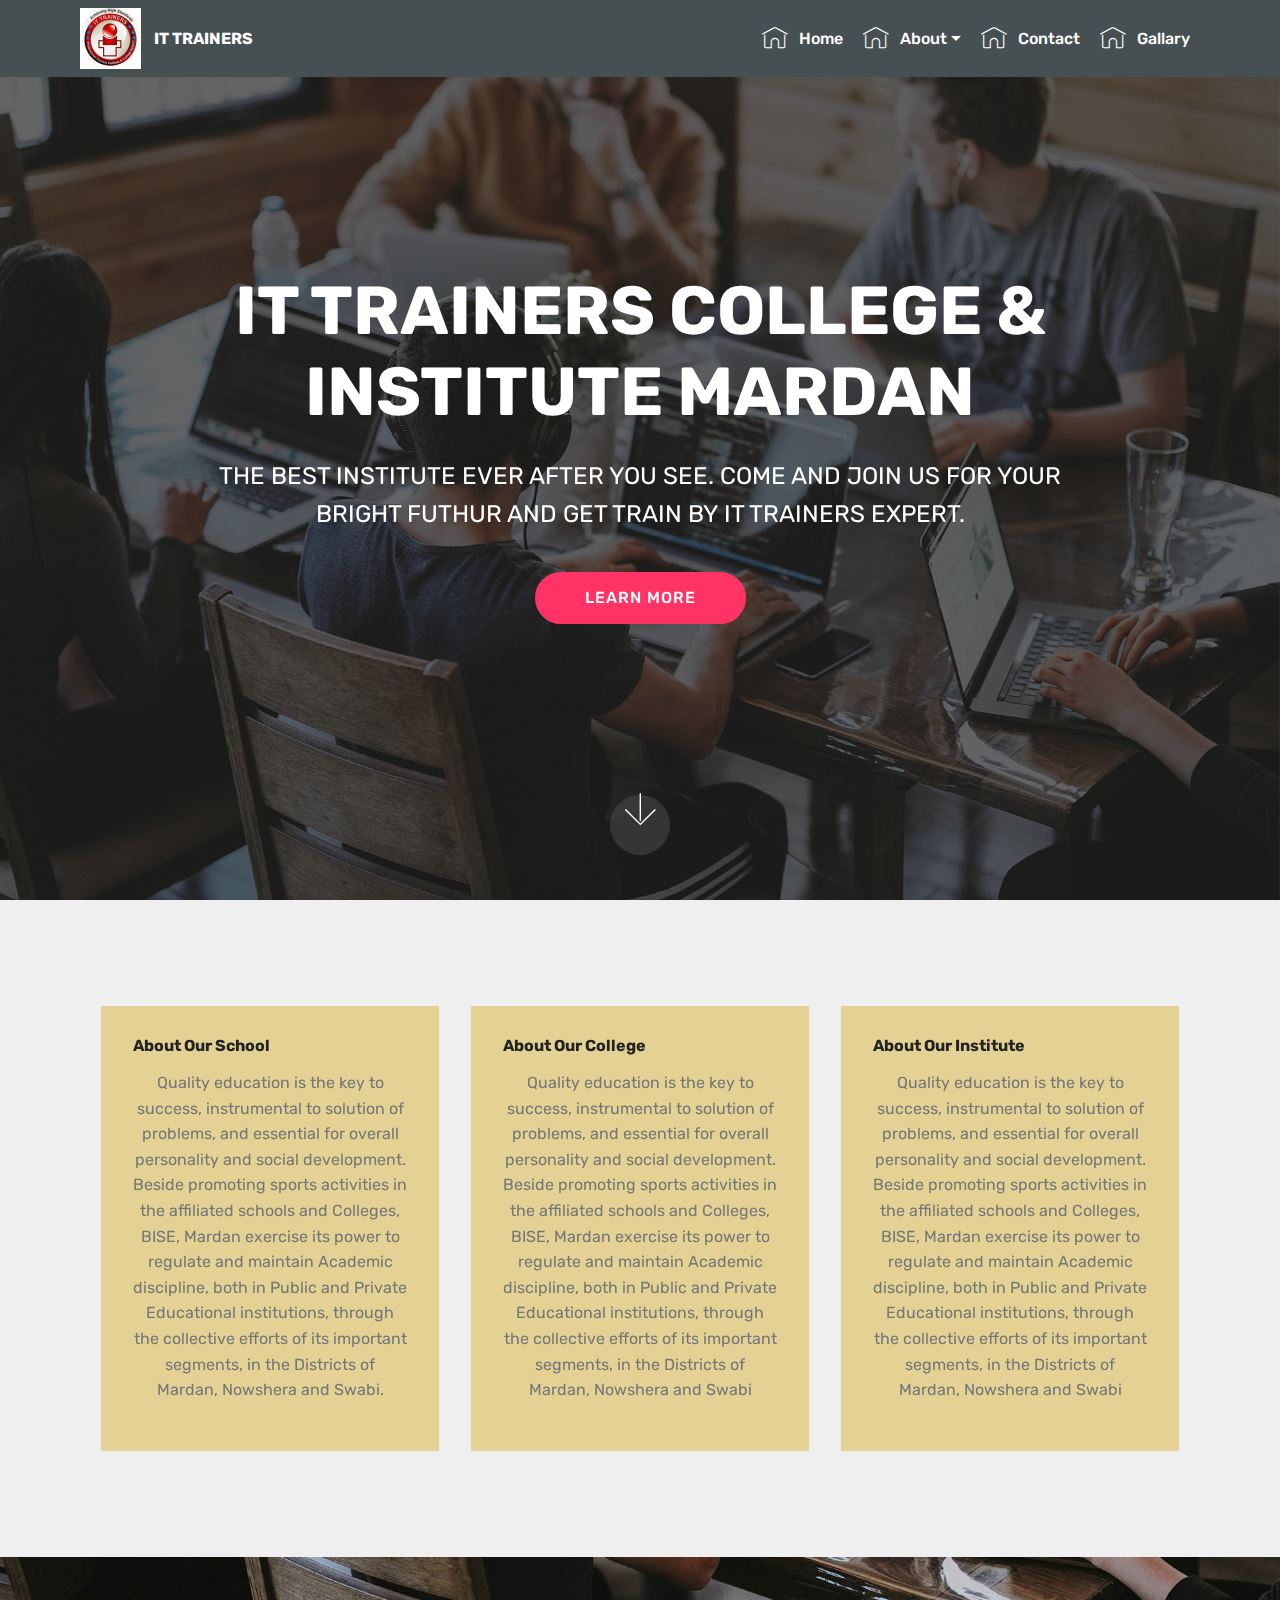
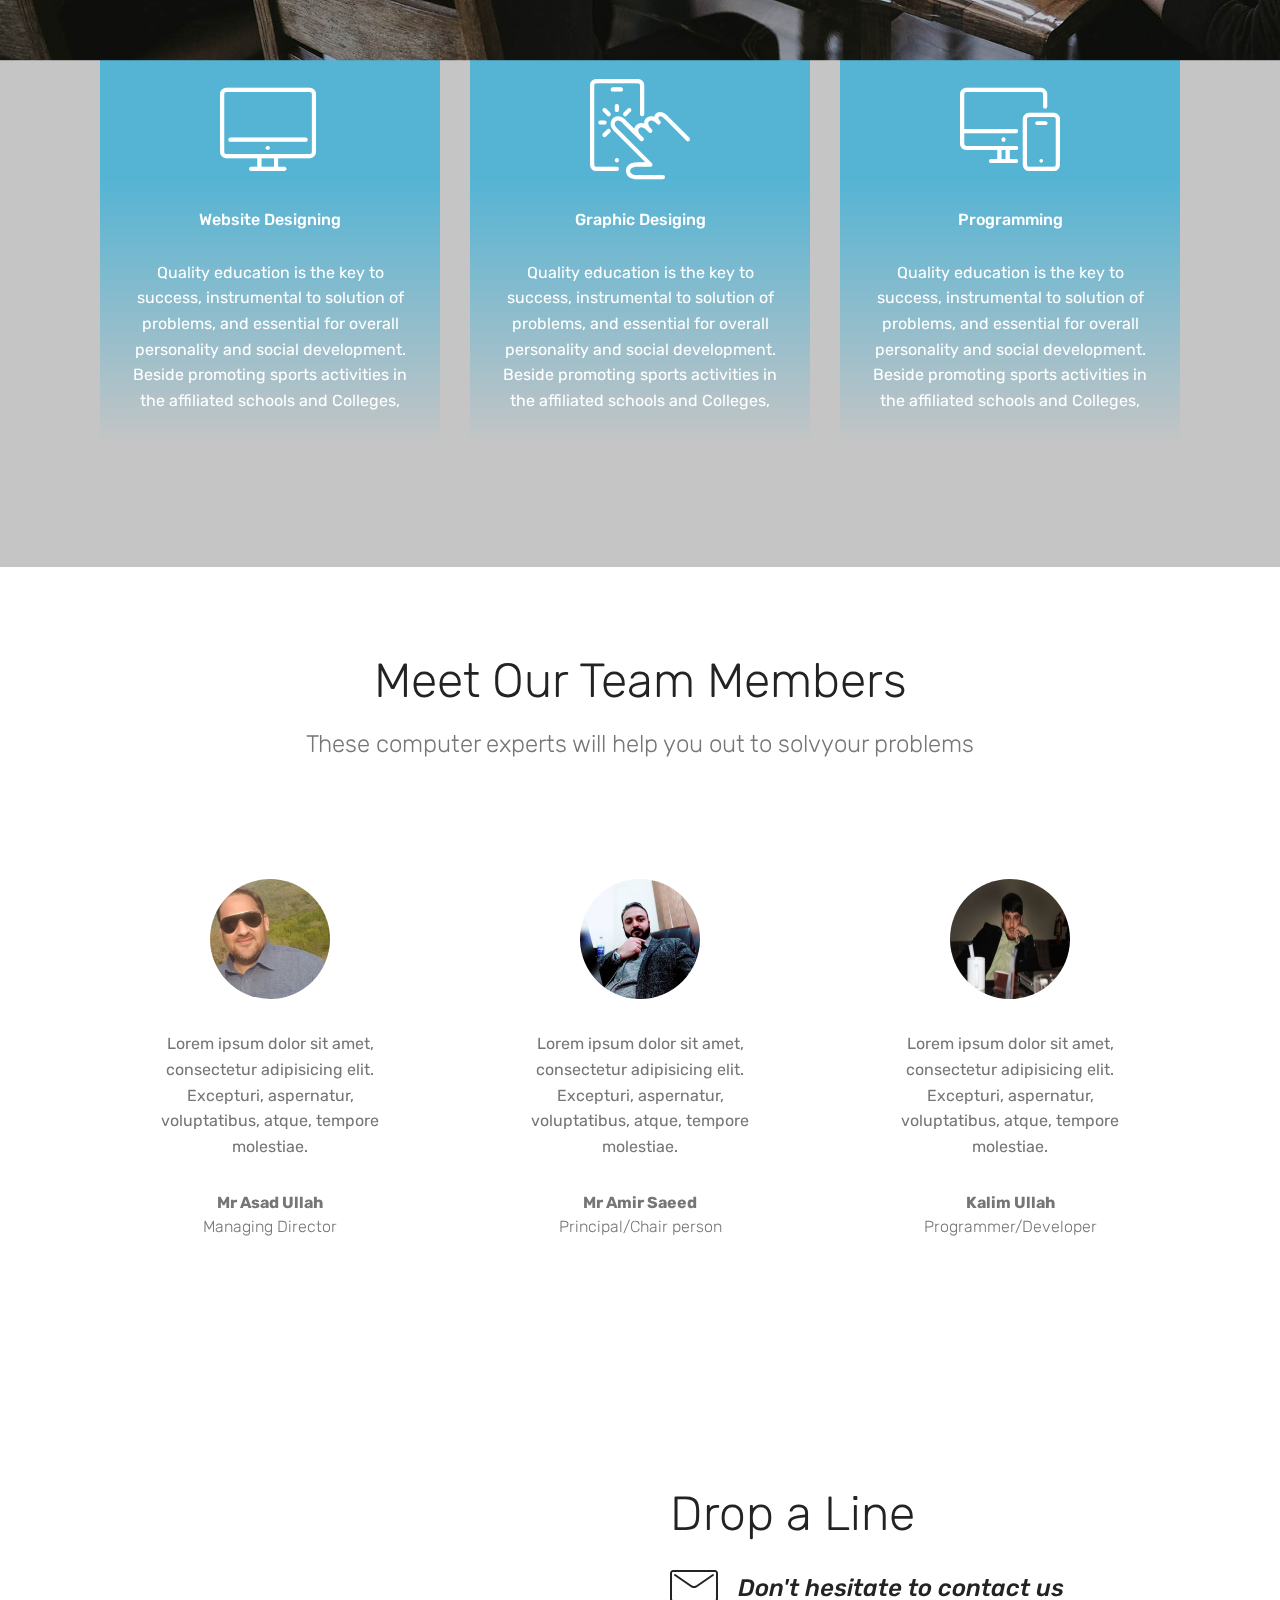
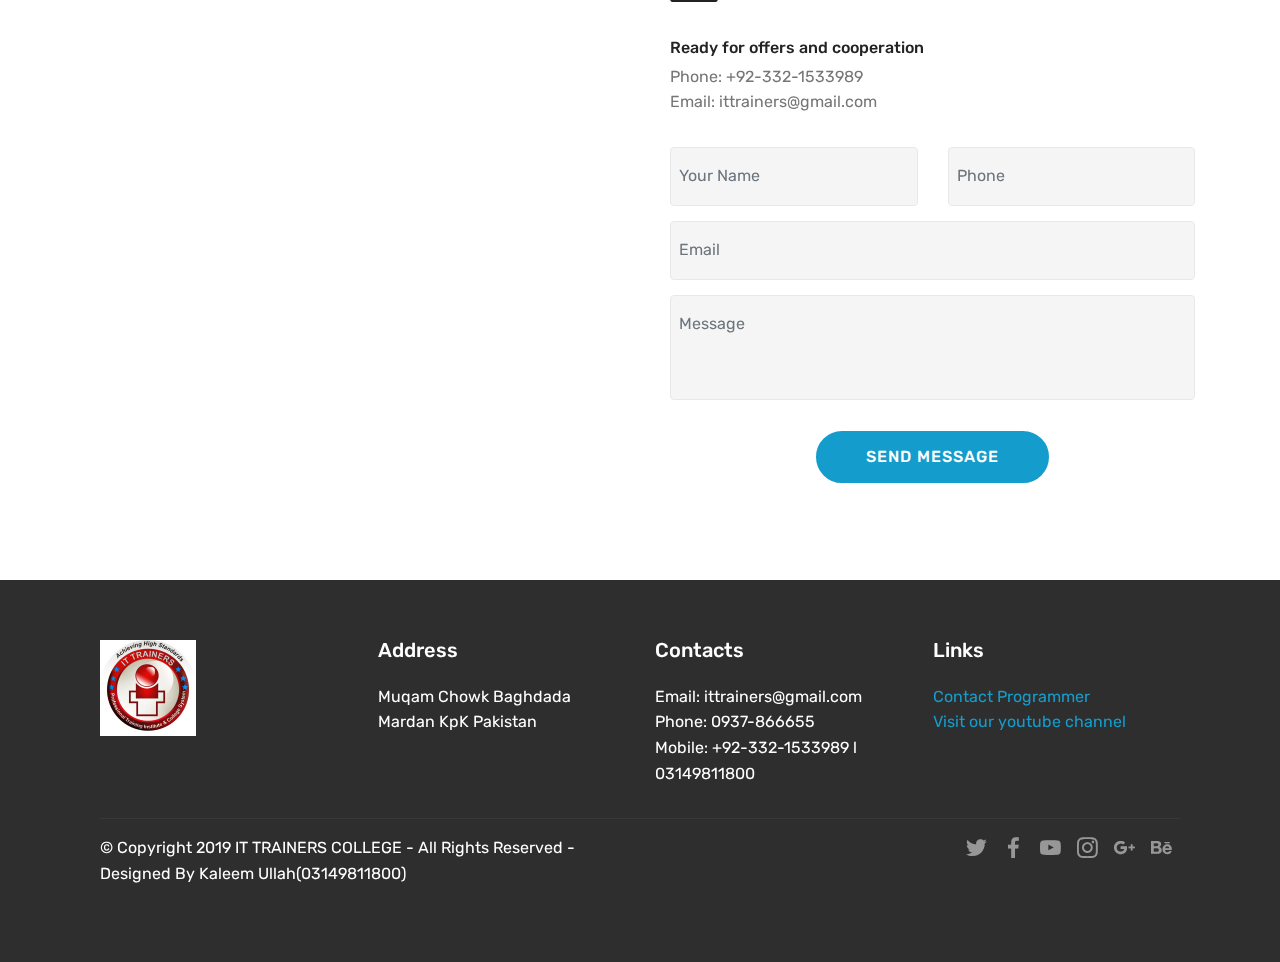
==== index.html @ 58e234d0 "Add files via upload" ====
<!DOCTYPE html>
<html >
<head>
  <!-- Site made with Mobirise Website Builder v4.9.1, https://mobirise.com -->
  <meta charset="UTF-8">
  <meta http-equiv="X-UA-Compatible" content="IE=edge">
  <meta name="generator" content="Mobirise v4.9.1, mobirise.com">
  <meta name="viewport" content="width=device-width, initial-scale=1, minimum-scale=1">
  <link rel="shortcut icon" href="assets/images/logo-122x122.jpg" type="image/x-icon">
  <meta name="description" content="">
  <title>Home</title>
  <link rel="stylesheet" href="assets/web/assets/mobirise-icons/mobirise-icons.css">
  <link rel="stylesheet" href="assets/tether/tether.min.css">
  <link rel="stylesheet" href="assets/soundcloud-plugin/style.css">
  <link rel="stylesheet" href="assets/bootstrap/css/bootstrap.min.css">
  <link rel="stylesheet" href="assets/bootstrap/css/bootstrap-grid.min.css">
  <link rel="stylesheet" href="assets/bootstrap/css/bootstrap-reboot.min.css">
  <link rel="stylesheet" href="assets/dropdown/css/style.css">
  <link rel="stylesheet" href="assets/socicon/css/styles.css">
  <link rel="stylesheet" href="assets/theme/css/style.css">
  <link rel="stylesheet" href="assets/mobirise/css/mbr-additional.css" type="text/css">
  
  
  
</head>
<body>
  <link rel="stylesheet" href="style.less" class="cid-rgBXZHnB4C" id="menu1-0" data-rv-view="138"><section class="menu cid-rgBXZHnB4C" once="menu" id="menu1-0">

    

    <nav class="navbar navbar-expand beta-menu navbar-dropdown align-items-center navbar-fixed-top navbar-toggleable-sm">
        <button class="navbar-toggler navbar-toggler-right" type="button" data-toggle="collapse" data-target="#navbarSupportedContent" aria-controls="navbarSupportedContent" aria-expanded="false" aria-label="Toggle navigation">
            <div class="hamburger">
                <span></span>
                <span></span>
                <span></span>
                <span></span>
            </div>
        </button>
        <div class="menu-logo">
            <div class="navbar-brand">
                <span class="navbar-logo">
                    <a href="https://mobirise.co">
                         <img src="assets/images/logo-122x122.jpg" alt="Mobirise" title="" style="height: 3.8rem;">
                    </a>
                </span>
                <span class="navbar-caption-wrap"><a class="navbar-caption text-white display-4" href="https://mobirise.co">IT TRAINERS</a></span>
            </div>
        </div>
        <div class="collapse navbar-collapse" id="navbarSupportedContent">
            <ul class="navbar-nav nav-dropdown nav-right" data-app-modern-menu="true"><li class="nav-item">
                    <a class="nav-link link text-white display-4" href="http://index.html">
                        </a>
                </li><li class="nav-item"><a class="nav-link link text-white display-4" href="http://index.html">
                        <span class="mbri-home mbr-iconfont mbr-iconfont-btn"></span>Home</a></li><li class="nav-item dropdown open"><a class="nav-link link text-white dropdown-toggle display-4" href="http://about.html" data-toggle="dropdown-submenu" aria-expanded="true">
                        <span class="mbri-home mbr-iconfont mbr-iconfont-btn"></span>About</a><div class="dropdown-menu"><a class="text-white dropdown-item display-4" href="http://about.html">About Courses<br>About Our Team<br>About Our Services<br>About Our Admission</a></div></li><li class="nav-item"><a class="nav-link link text-white display-4" href="http://contact.html">
                        <span class="mbri-home mbr-iconfont mbr-iconfont-btn"></span>Contact</a></li><li class="nav-item"><a class="nav-link link text-white display-4" href="http://gallary.html">
                        <span class="mbri-home mbr-iconfont mbr-iconfont-btn"></span>Gallary</a></li></ul>
            
        </div>
    </nav>
</section>

<section class="engine"><a href="https://mobirise.info/y">free html web templates</a></section><section class="cid-rgBY1aEPRz mbr-fullscreen mbr-parallax-background" id="header2-1">

    

    <div class="mbr-overlay" style="opacity: 0.6; background-color: rgb(35, 35, 35);"></div>

    <div class="container align-center">
        <div class="row justify-content-md-center">
            <div class="mbr-white col-md-10">
                <h1 class="mbr-section-title mbr-bold pb-3 mbr-fonts-style display-1">
                    IT TRAINERS COLLEGE &amp; INSTITUTE MARDAN</h1>
                
                <p class="mbr-text pb-3 mbr-fonts-style display-5">THE BEST INSTITUTE EVER AFTER YOU SEE. COME AND JOIN US FOR YOUR BRIGHT FUTHUR AND GET TRAIN BY IT TRAINERS EXPERT.</p>
                <div class="mbr-section-btn"><a class="btn btn-md btn-secondary display-4" href="tel:+92-314-9811800">LEARN MORE</a></div>
            </div>
        </div>
    </div>
    <div class="mbr-arrow hidden-sm-down" aria-hidden="true">
        <a href="#next">
            <i class="mbri-down mbr-iconfont"></i>
        </a>
    </div>
</section>

<section class="features4 cid-rgC1sPnCjh" id="features4-2">
    
         

    
    <div class="container">
        <div class="media-container-row">
            <div class="card p-3 col-12 col-md-6 col-lg-4">
                <div class="card-wrapper media-container-row media-container-row">
                    <div class="card-box">
                        <h4 class="card-title pb-3 mbr-fonts-style display-7"><strong>
                            About Our School</strong></h4>
                        <p class="mbr-text mbr-fonts-style display-7">
                            Quality education is the key to success, instrumental to solution of problems, and essential for overall personality and social development. Beside promoting sports activities in the affiliated schools and Colleges, BISE, Mardan exercise its power to regulate and maintain Academic discipline, both in Public and Private Educational institutions, through the collective efforts of its important segments, in the Districts of Mardan, Nowshera and Swabi.</p>
                    </div>
                </div>
            </div>

            <div class="card p-3 col-12 col-md-6 col-12 col-md-6 col-lg-4">
                <div class="card-wrapper media-container-row">
                    <div class="card-box">
                        <h4 class="card-title pb-3 mbr-fonts-style display-7"><strong>
                            About Our College</strong></h4>
                        <p class="mbr-text mbr-fonts-style display-7">
                            Quality education is the key to success, instrumental to solution of problems, and essential for overall personality and social development. Beside promoting sports activities in the affiliated schools and Colleges, BISE, Mardan exercise its power to regulate and maintain Academic discipline, both in Public and Private Educational institutions, through the collective efforts of its important segments, in the Districts of Mardan, Nowshera and Swabi
                        </p>
                    </div>
                </div>
            </div>

            <div class="card p-3 col-12 col-md-6 col-lg-4">
                <div class="card-wrapper media-container-row">
                    <div class="card-box">
                        <h4 class="card-title pb-3 mbr-fonts-style display-7"><strong>About Our Institute</strong></h4>
                        <p class="mbr-text mbr-fonts-style display-7">
                            Quality education is the key to success, instrumental to solution of problems, and essential for overall personality and social development. Beside promoting sports activities in the affiliated schools and Colleges, BISE, Mardan exercise its power to regulate and maintain Academic discipline, both in Public and Private Educational institutions, through the collective efforts of its important segments, in the Districts of Mardan, Nowshera and Swabi
                        </p>
                    </div>
                </div>
            </div>

            
        </div>
    </div>
</section>

<section class="features8 cid-rgC2Fn4Uyv mbr-parallax-background" id="features8-3">

    

    <div class="mbr-overlay" style="opacity: 0.2; background-color: rgb(35, 35, 35);">
    </div>

    <div class="container">
        <div class="media-container-row">

            <div class="card  col-12 col-md-6 col-lg-4">
                <div class="card-img">
                    <span class="mbri-desktop mbr-iconfont"></span>
                </div>
                <div class="card-box align-center">
                    <h4 class="card-title mbr-fonts-style display-7">
                        Website Designing</h4>
                    <p class="mbr-text mbr-fonts-style display-7">
                       Quality education is the key to success, instrumental to solution of problems, and essential for overall personality and social development. Beside promoting sports activities in the affiliated schools and Colleges, 
                    </p>
                    
                </div>
            </div>

            <div class="card  col-12 col-md-6 col-lg-4">
                <div class="card-img">
                    <span class="mbri-touch mbr-iconfont"></span>
                </div>
                <div class="card-box align-center">
                    <h4 class="card-title mbr-fonts-style display-7">
                        Graphic Desiging</h4>
                    <p class="mbr-text mbr-fonts-style display-7">
                       Quality education is the key to success, instrumental to solution of problems, and essential for overall personality and social development. Beside promoting sports activities in the affiliated schools and Colleges, 
                    </p>
                    
                </div>
            </div>

            <div class="card  col-12 col-md-6 col-lg-4">
                <div class="card-img">
                    <span class="mbri-responsive mbr-iconfont"></span>
                </div>
                <div class="card-box align-center">
                    <h4 class="card-title mbr-fonts-style display-7">
                        Programming</h4>
                    <p class="mbr-text mbr-fonts-style display-7">
                       Quality education is the key to success, instrumental to solution of problems, and essential for overall personality and social development. Beside promoting sports activities in the affiliated schools and Colleges, 
                    </p>
                    
                </div>
            </div>

            
        </div>
    </div>
</section>

<section class="testimonials1 cid-rgC3oCKPj4" id="testimonials1-5">

    

    
    <div class="container">
        <div class="media-container-row">
            <div class="title col-12 align-center">
                <h2 class="pb-3 mbr-fonts-style display-2">
                    Meet Our Team Members</h2>
                <h3 class="mbr-section-subtitle mbr-light pb-3 mbr-fonts-style display-5">
                    These computer experts will help you out to solvyour problems</h3>
            </div>
        </div>
    </div>

    <div class="container pt-3 mt-2">
        <div class="media-container-row">
            <div class="mbr-testimonial p-3 align-center col-12 col-md-6 col-lg-4">
                <div class="panel-item p-3">
                    <div class="card-block">
                        <div class="testimonial-photo">
                            <a href="https://www.facebook.com/profile.php?id=100000271023565" target="_blank"><img src="assets/images/hhu-240x240.jpg" alt="" title=""></a>
                        </div>
                        <p class="mbr-text mbr-fonts-style display-7">
                           Lorem ipsum dolor sit amet, consectetur adipisicing elit. Excepturi, aspernatur, voluptatibus, atque, tempore molestiae.
                        </p>
                    </div>
                    <div class="card-footer">
                        <div class="mbr-author-name mbr-bold mbr-fonts-style display-7">
                             Mr Asad Ullah</div>
                        <small class="mbr-author-desc mbr-italic mbr-light mbr-fonts-style display-7">Managing Director</small>
                    </div>
                </div>
            </div>

            <div class="mbr-testimonial p-3 align-center col-12 col-md-6 col-lg-4">
                <div class="panel-item p-3">
                    <div class="card-block">
                        <div class="testimonial-photo">
                            <a href="https://www.facebook.com/amirsaeed1984/timeline?lst=100005720010076%3A1415146538%3A1548826964" target="_blank"><img src="assets/images/kkk-240x240.jpg" alt="" title=""></a>
                        </div>
                        <p class="mbr-text mbr-fonts-style display-7">
                           Lorem ipsum dolor sit amet, consectetur adipisicing elit. Excepturi, aspernatur, voluptatibus, atque, tempore molestiae.
                        </p>
                    </div>
                    <div class="card-footer">
                        <div class="mbr-author-name mbr-bold mbr-fonts-style display-7">
                             Mr Amir Saeed</div>
                        <small class="mbr-author-desc mbr-italic mbr-light mbr-fonts-style display-7">
                               Principal/Chair person</small>
                    </div>
                </div>
            </div>

            <div class="mbr-testimonial p-3 align-center col-12 col-md-6 col-lg-4">
                <div class="panel-item p-3">
                    <div class="card-block">
                        <div class="testimonial-photo">
                            <a href="https://www.facebook.com/kaleem.ullah.123456"><img src="assets/images/img-9982-240x160.jpg" alt="" title=""></a>
                        </div>
                        <p class="mbr-text mbr-fonts-style display-7">
                           Lorem ipsum dolor sit amet, consectetur adipisicing elit. Excepturi, aspernatur, voluptatibus, atque, tempore molestiae.
                        </p>
                    </div>
                    <div class="card-footer">
                        <div class="mbr-author-name mbr-bold mbr-fonts-style display-7">
                             Kalim Ullah</div>
                        <small class="mbr-author-desc mbr-italic mbr-light mbr-fonts-style display-7">Programmer/Developer</small>
                    </div>
                </div>
            </div>

            

            

            
        </div>
    </div>   
</section>

<section class="mbr-section form4 cid-rgC3jJg6fo" id="form4-4">

    

    
    <div class="container">
        <div class="row">
            <div class="col-md-6">
                <div class="google-map"><iframe frameborder="0" style="border:0" src="https://www.google.com/maps/embed/v1/place?key=AIzaSyAEIpgj38KyLFELm2bK9Y7krBkz1K-cMq8&amp;q=place_id:ChIJn6wOs6lZwokRLKy1iqRcoKw" allowfullscreen=""></iframe></div>
            </div>
            <div class="col-md-6">
                <h2 class="pb-3 align-left mbr-fonts-style display-2">
                    Drop a Line
                </h2>
                <div>
                    <div class="icon-block pb-3 align-left">
                        <span class="icon-block__icon">
                            <span class="mbri-letter mbr-iconfont"></span>
                        </span>
                        <h4 class="icon-block__title align-left mbr-fonts-style display-5">
                            Don't hesitate to contact us
                        </h4>
                    </div>
                    <div class="icon-contacts pb-3">
                        <h5 class="align-left mbr-fonts-style display-7">
                            Ready for offers and cooperation
                        </h5>
                        <p class="mbr-text align-left mbr-fonts-style display-7">
                            Phone: +92-332-1533989<br>
                            Email: ittrainers@gmail.com</p>
                    </div>
                </div>
                <div data-form-type="formoid">
                    <div data-form-alert="" hidden="">We recieved your message. Thanks for your feedback.</div>
                    <form class="block mbr-form" action="https://mobirise.com/" method="post" data-form-title="Mobirise Form"><input type="hidden" name="email" data-form-email="true" value="oyKuGR4a0sXlzDBommt34F0mp2G2RKdkQUgkTr7H7gXHasoGria+Ewvz6uMXj8TIpXw3MPL8Nsd5iP/d/ftp6/WnvPQyCcKt5A4oQErS2H5qe4R3tWstz4ROviwkN9Gf">
                        <div class="row">
                            <div class="col-md-6 multi-horizontal" data-for="name">
                                <input type="text" class="form-control input" name="name" data-form-field="Name" placeholder="Your Name" required="" id="name-form4-4">
                            </div>
                            <div class="col-md-6 multi-horizontal" data-for="phone">
                                <input type="text" class="form-control input" name="phone" data-form-field="Phone" placeholder="Phone" required="" id="phone-form4-4">
                            </div>
                            <div class="col-md-12" data-for="email">
                                <input type="text" class="form-control input" name="email" data-form-field="Email" placeholder="Email" required="" id="email-form4-4">
                            </div>
                            <div class="col-md-12" data-for="message">
                                <textarea class="form-control input" name="message" rows="3" data-form-field="Message" placeholder="Message" style="resize:none" id="message-form4-4"></textarea>
                            </div>
                            <div class="input-group-btn col-md-12" style="margin-top: 10px;">
                                <button href="" type="submit" class="btn btn-primary btn-form display-4">SEND MESSAGE</button>
                            </div>
                        </div>
                    </form>
                </div>
            </div>
        </div>
    </div>
</section>

<section class="cid-rgC3s0yc18" id="footer1-6">

    

    

    <div class="container">
        <div class="media-container-row content text-white">
            <div class="col-12 col-md-3">
                <div class="media-wrap">
                    <a href="https://mobirise.co/">
                        <img src="assets/images/logo-192x192.jpg" alt="Mobirise" title="">
                    </a>
                </div>
            </div>
            <div class="col-12 col-md-3 mbr-fonts-style display-7">
                <h5 class="pb-3">
                    Address
                </h5>
                <p class="mbr-text">Muqam Chowk Baghdada Mardan KpK Pakistan</p>
            </div>
            <div class="col-12 col-md-3 mbr-fonts-style display-7">
                <h5 class="pb-3">
                    Contacts
                </h5>
                <p class="mbr-text">
                    Email: ittrainers@gmail.com&nbsp;<br>Phone: 0937-866655&nbsp;<br>Mobile: +92-332-1533989 l 03149811800</p>
            </div>
            <div class="col-12 col-md-3 mbr-fonts-style display-7">
                <h5 class="pb-3">
                    Links
                </h5>
                <p class="mbr-text"><a href="http://123.com">Contact Programmer</a><a href="http://www.youtube.com/c/kaleemullah525">&nbsp;</a><br><a class="text-primary" href="http://123.com">Visit our youtube channel</a><a href="http://www.youtube.com/c/kaleemullah525">&nbsp;</a><br><br></p>
            </div>
        </div>
        <div class="footer-lower">
            <div class="media-container-row">
                <div class="col-sm-12">
                    <hr>
                </div>
            </div>
            <div class="media-container-row mbr-white">
                <div class="col-sm-6 copyright">
                    <p class="mbr-text mbr-fonts-style display-7">
                        © Copyright 2019 IT TRAINERS COLLEGE - All Rights Reserved - Designed By Kaleem Ullah(03149811800)</p>
                </div>
                <div class="col-md-6">
                    <div class="social-list align-right">
                        <div class="soc-item">
                            <a href="https://twitter.com/mobirise" target="_blank">
                                <span class="socicon-twitter socicon mbr-iconfont mbr-iconfont-social"></span>
                            </a>
                        </div>
                        <div class="soc-item">
                            <a href="https://www.facebook.com/pages/Mobirise/1616226671953247" target="_blank">
                                <span class="socicon-facebook socicon mbr-iconfont mbr-iconfont-social"></span>
                            </a>
                        </div>
                        <div class="soc-item">
                            <a href="https://www.youtube.com/c/kaleemulah525" target="_blank">
                                <span class="mbr-iconfont mbr-iconfont-social socicon-youtube socicon"></span>
                            </a>
                        </div>
                        <div class="soc-item">
                            <a href="https://instagram.com/mobirise" target="_blank">
                                <span class="socicon-instagram socicon mbr-iconfont mbr-iconfont-social"></span>
                            </a>
                        </div>
                        <div class="soc-item">
                            <a href="https://plus.google.com/u/0/+Mobirise" target="_blank">
                                <span class="socicon-googleplus socicon mbr-iconfont mbr-iconfont-social"></span>
                            </a>
                        </div>
                        <div class="soc-item">
                            <a href="https://www.behance.net/Mobirise" target="_blank">
                                <span class="socicon-behance socicon mbr-iconfont mbr-iconfont-social"></span>
                            </a>
                        </div>
                    </div>
                </div>
            </div>
        </div>
    </div>
</section>


  <script src="assets/web/assets/jquery/jquery.min.js"></script>
  <script src="assets/popper/popper.min.js"></script>
  <script src="assets/tether/tether.min.js"></script>
  <script src="assets/bootstrap/js/bootstrap.min.js"></script>
  <script src="assets/smoothscroll/smooth-scroll.js"></script>
  <script src="assets/dropdown/js/script.min.js"></script>
  <script src="assets/touchswipe/jquery.touch-swipe.min.js"></script>
  <script src="assets/parallax/jarallax.min.js"></script>
  <script src="assets/theme/js/script.js"></script>
  <script src="assets/formoid/formoid.min.js"></script>
  
  
</body>
</html>
---- assets/web/assets/mobirise-icons/mobirise-icons.css ----
@font-face {
  font-family: 'MobiriseIcons';
  src:  url('mobirise-icons.eot?spat4u');
  src:  url('mobirise-icons.eot?spat4u#iefix') format('embedded-opentype'),
    url('mobirise-icons.ttf?spat4u') format('truetype'),
    url('mobirise-icons.woff?spat4u') format('woff'),
    url('mobirise-icons.svg?spat4u#MobiriseIcons') format('svg');
  font-weight: normal;
  font-style: normal;
}

[class^="mbri-"], [class*=" mbri-"] {
  /* use !important to prevent issues with browser extensions that change fonts */
  font-family: MobiriseIcons !important;
  speak: none;
  font-style: normal;
  font-weight: normal;
  font-variant: normal;
  text-transform: none;
  line-height: 1;

  /* Better Font Rendering =========== */
  -webkit-font-smoothing: antialiased;
  -moz-osx-font-smoothing: grayscale;
}

.mbri-add-submenu:before {
  content: "\e900";
}
.mbri-alert:before {
  content: "\e901";
}
.mbri-align-center:before {
  content: "\e902";
}
.mbri-align-justify:before {
  content: "\e903";
}
.mbri-align-left:before {
  content: "\e904";
}
.mbri-align-right:before {
  content: "\e905";
}
.mbri-android:before {
  content: "\e906";
}
.mbri-apple:before {
  content: "\e907";
}
.mbri-arrow-down:before {
  content: "\e908";
}
.mbri-arrow-next:before {
  content: "\e909";
}
.mbri-arrow-prev:before {
  content: "\e90a";
}
.mbri-arrow-up:before {
  content: "\e90b";
}
.mbri-bold:before {
  content: "\e90c";
}
.mbri-bookmark:before {
  content: "\e90d";
}
.mbri-bootstrap:before {
  content: "\e90e";
}
.mbri-briefcase:before {
  content: "\e90f";
}
.mbri-browse:before {
  content: "\e910";
}
.mbri-bulleted-list:before {
  content: "\e911";
}
.mbri-calendar:before {
  content: "\e912";
}
.mbri-camera:before {
  content: "\e913";
}
.mbri-cart-add:before {
  content: "\e914";
}
.mbri-cart-full:before {
  content: "\e915";
}
.mbri-cash:before {
  content: "\e916";
}
.mbri-change-style:before {
  content: "\e917";
}
.mbri-chat:before {
  content: "\e918";
}
.mbri-clock:before {
  content: "\e919";
}
.mbri-close:before {
  content: "\e91a";
}
.mbri-cloud:before {
  content: "\e91b";
}
.mbri-code:before {
  content: "\e91c";
}
.mbri-contact-form:before {
  content: "\e91d";
}
.mbri-credit-card:before {
  content: "\e91e";
}
.mbri-cursor-click:before {
  content: "\e91f";
}
.mbri-cust-feedback:before {
  content: "\e920";
}
.mbri-database:before {
  content: "\e921";
}
.mbri-delivery:before {
  content: "\e922";
}
.mbri-desktop:before {
  content: "\e923";
}
.mbri-devices:before {
  content: "\e924";
}
.mbri-down:before {
  content: "\e925";
}
.mbri-download:before {
  content: "\e989";
}
.mbri-drag-n-drop:before {
  content: "\e927";
}
.mbri-drag-n-drop2:before {
  content: "\e928";
}
.mbri-edit:before {
  content: "\e929";
}
.mbri-edit2:before {
  content: "\e92a";
}
.mbri-error:before {
  content: "\e92b";
}
.mbri-extension:before {
  content: "\e92c";
}
.mbri-features:before {
  content: "\e92d";
}
.mbri-file:before {
  content: "\e92e";
}
.mbri-flag:before {
  content: "\e92f";
}
.mbri-folder:before {
  content: "\e930";
}
.mbri-gift:before {
  content: "\e931";
}
.mbri-github:before {
  content: "\e932";
}
.mbri-globe:before {
  content: "\e933";
}
.mbri-globe-2:before {
  content: "\e934";
}
.mbri-growing-chart:before {
  content: "\e935";
}
.mbri-hearth:before {
  content: "\e936";
}
.mbri-help:before {
  content: "\e937";
}
.mbri-home:before {
  content: "\e938";
}
.mbri-hot-cup:before {
  content: "\e939";
}
.mbri-idea:before {
  content: "\e93a";
}
.mbri-image-gallery:before {
  content: "\e93b";
}
.mbri-image-slider:before {
  content: "\e93c";
}
.mbri-info:before {
  content: "\e93d";
}
.mbri-italic:before {
  content: "\e93e";
}
.mbri-key:before {
  content: "\e93f";
}
.mbri-laptop:before {
  content: "\e940";
}
.mbri-layers:before {
  content: "\e941";
}
.mbri-left-right:before {
  content: "\e942";
}
.mbri-left:before {
  content: "\e943";
}
.mbri-letter:before {
  content: "\e944";
}
.mbri-like:before {
  content: "\e945";
}
.mbri-link:before {
  content: "\e946";
}
.mbri-lock:before {
  content: "\e947";
}
.mbri-login:before {
  content: "\e948";
}
.mbri-logout:before {
  content: "\e949";
}
.mbri-magic-stick:before {
  content: "\e94a";
}
.mbri-map-pin:before {
  content: "\e94b";
}
.mbri-menu:before {
  content: "\e94c";
}
.mbri-mobile:before {
  content: "\e94d";
}
.mbri-mobile2:before {
  content: "\e94e";
}
.mbri-mobirise:before {
  content: "\e94f";
}
.mbri-more-horizontal:before {
  content: "\e950";
}
.mbri-more-vertical:before {
  content: "\e951";
}
.mbri-music:before {
  content: "\e952";
}
.mbri-new-file:before {
  content: "\e953";
}
.mbri-numbered-list:before {
  content: "\e954";
}
.mbri-opened-folder:before {
  content: "\e955";
}
.mbri-pages:before {
  content: "\e956";
}
.mbri-paper-plane:before {
  content: "\e957";
}
.mbri-paperclip:before {
  content: "\e958";
}
.mbri-photo:before {
  content: "\e959";
}
.mbri-photos:before {
  content: "\e95a";
}
.mbri-pin:before {
  content: "\e95b";
}
.mbri-play:before {
  content: "\e95c";
}
.mbri-plus:before {
  content: "\e95d";
}
.mbri-preview:before {
  content: "\e95e";
}
.mbri-print:before {
  content: "\e95f";
}
.mbri-protect:before {
  content: "\e960";
}
.mbri-question:before {
  content: "\e961";
}
.mbri-quote-left:before {
  content: "\e962";
}
.mbri-quote-right:before {
  content: "\e963";
}
.mbri-refresh:before {
  content: "\e964";
}
.mbri-responsive:before {
  content: "\e965";
}
.mbri-right:before {
  content: "\e966";
}
.mbri-rocket:before {
  content: "\e967";
}
.mbri-sad-face:before {
  content: "\e968";
}
.mbri-sale:before {
  content: "\e969";
}
.mbri-save:before {
  content: "\e96a";
}
.mbri-search:before {
  content: "\e96b";
}
.mbri-setting:before {
  content: "\e96c";
}
.mbri-setting2:before {
  content: "\e96d";
}
.mbri-setting3:before {
  content: "\e96e";
}
.mbri-share:before {
  content: "\e96f";
}
.mbri-shopping-bag:before {
  content: "\e970";
}
.mbri-shopping-basket:before {
  content: "\e971";
}
.mbri-shopping-cart:before {
  content: "\e972";
}
.mbri-sites:before {
  content: "\e973";
}
.mbri-smile-face:before {
  content: "\e974";
}
.mbri-speed:before {
  content: "\e975";
}
.mbri-star:before {
  content: "\e976";
}
.mbri-success:before {
  content: "\e977";
}
.mbri-sun:before {
  content: "\e978";
}
.mbri-sun2:before {
  content: "\e979";
}
.mbri-tablet:before {
  content: "\e97a";
}
.mbri-tablet-vertical:before {
  content: "\e97b";
}
.mbri-target:before {
  content: "\e97c";
}
.mbri-timer:before {
  content: "\e97d";
}
.mbri-to-ftp:before {
  content: "\e97e";
}
.mbri-to-local-drive:before {
  content: "\e97f";
}
.mbri-touch-swipe:before {
  content: "\e980";
}
.mbri-touch:before {
  content: "\e981";
}
.mbri-trash:before {
  content: "\e982";
}
.mbri-underline:before {
  content: "\e983";
}
.mbri-unlink:before {
  content: "\e984";
}
.mbri-unlock:before {
  content: "\e985";
}
.mbri-up-down:before {
  content: "\e986";
}
.mbri-up:before {
  content: "\e987";
}
.mbri-update:before {
  content: "\e988";
}
.mbri-upload:before {
 content: "\e926"; 
}
.mbri-user:before {
  content: "\e98a";
}
.mbri-user2:before {
  content: "\e98b";
}
.mbri-users:before {
  content: "\e98c";
}
.mbri-video:before {
  content: "\e98d";
}
.mbri-video-play:before {
  content: "\e98e";
}
.mbri-watch:before {
  content: "\e98f";
}
.mbri-website-theme:before {
  content: "\e990";
}
.mbri-wifi:before {
  content: "\e991";
}
.mbri-windows:before {
  content: "\e992";
}
.mbri-zoom-out:before {
  content: "\e993";
}
.mbri-redo:before {
  content: "\e994";
}
.mbri-undo:before {
  content: "\e995";
}
---- assets/soundcloud-plugin/style.css ----
.addons-container {
  position: relative;
  margin-left: auto;
  margin-right: auto;
  padding-right: 15px;
  padding-left: 15px; }
  @media (min-width: 576px) {
    .addons-container {
      padding-right: 15px;
      padding-left: 15px; } }
  @media (min-width: 768px) {
    .addons-container {
      padding-right: 15px;
      padding-left: 15px; } }
  @media (min-width: 992px) {
    .addons-container {
      padding-right: 15px;
      padding-left: 15px; } }
  @media (min-width: 1200px) {
    .addons-container {
      padding-right: 15px;
      padding-left: 15px; } }
  @media (min-width: 576px) {
    .addons-container {
      width: 540px;
      max-width: 100%; } }
  @media (min-width: 768px) {
    .addons-container {
      width: 720px;
      max-width: 100%; } }
  @media (min-width: 992px) {
    .addons-container {
      width: 960px;
      max-width: 100%; } }
  @media (min-width: 1200px) {
    .addons-container {
      width: 1140px;
      max-width: 100%; } }

.addons-container-inner{
    position: relative;
    width: 100%;
    min-height: 1px;
    padding-right: 15px;
    padding-left: 15px;
}
@media (min-width: 567px) {
    .addons-container-inner{
        -ms-flex: 0 0 66.666667%;
        flex: 0 0 66.666667%;
        max-width: 66.666667%;
    }
}
.addons-row{
    display: flex;
    justify-content:center;
}
---- assets/dropdown/css/style.css ----
.navbar-dropdown {
  left: 0;
  padding: 0;
  position: absolute;
  right: 0;
  top: 0;
  transition: all 0.45s ease;
  z-index: 1030;
  background: #282828; }
  .navbar-dropdown .navbar-logo {
    margin-right: 0.8rem;
    transition: margin 0.3s ease-in-out;
    vertical-align: middle; }
    .navbar-dropdown .navbar-logo img {
      height: 3.125rem;
      transition: all 0.3s ease-in-out; }
    .navbar-dropdown .navbar-logo.mbr-iconfont {
      font-size: 3.125rem;
      line-height: 3.125rem; }
  .navbar-dropdown .navbar-caption {
    font-weight: 700;
    white-space: normal;
    vertical-align: -4px;
    line-height: 3.125rem !important; }
    .navbar-dropdown .navbar-caption, .navbar-dropdown .navbar-caption:hover {
      color: inherit;
      text-decoration: none; }
  .navbar-dropdown .mbr-iconfont + .navbar-caption {
    vertical-align: -1px; }
  .navbar-dropdown.navbar-fixed-top {
    position: fixed; }
  .navbar-dropdown .navbar-brand span {
    vertical-align: -4px; }
  .navbar-dropdown.bg-color.transparent {
    background: none; }
  .navbar-dropdown.navbar-short .navbar-brand {
    padding: 0.625rem 0; }
    .navbar-dropdown.navbar-short .navbar-brand span {
      vertical-align: -1px; }
  .navbar-dropdown.navbar-short .navbar-caption {
    line-height: 2.375rem !important;
    vertical-align: -2px; }
  .navbar-dropdown.navbar-short .navbar-logo {
    margin-right: 0.5rem; }
    .navbar-dropdown.navbar-short .navbar-logo img {
      height: 2.375rem; }
    .navbar-dropdown.navbar-short .navbar-logo.mbr-iconfont {
      font-size: 2.375rem;
      line-height: 2.375rem; }
  .navbar-dropdown.navbar-short .mbr-table-cell {
    height: 3.625rem; }
  .navbar-dropdown .navbar-close {
    left: 0.6875rem;
    position: fixed;
    top: 0.75rem;
    z-index: 1000; }
  .navbar-dropdown .hamburger-icon {
    content: "";
    display: inline-block;
    vertical-align: middle;
    width: 16px;
    -webkit-box-shadow: 0 -6px 0 1px #282828,0 0 0 1px #282828,0 6px 0 1px #282828;
    -moz-box-shadow: 0 -6px 0 1px #282828,0 0 0 1px #282828,0 6px 0 1px #282828;
    box-shadow: 0 -6px 0 1px #282828,0 0 0 1px #282828,0 6px 0 1px #282828; }

.dropdown-menu .dropdown-toggle[data-toggle="dropdown-submenu"]::after {
  border-bottom: 0.35em solid transparent;
  border-left: 0.35em solid;
  border-right: 0;
  border-top: 0.35em solid transparent;
  margin-left: 0.3rem; }

.dropdown-menu .dropdown-item:focus {
  outline: 0; }

.nav-dropdown {
  font-size: 0.75rem;
  font-weight: 500;
  height: auto !important; }
  .nav-dropdown .nav-btn {
    padding-left: 1rem; }
  .nav-dropdown .link {
    margin: .667em 1.667em;
    font-weight: 500;
    padding: 0;
    transition: color .2s ease-in-out; }
    .nav-dropdown .link.dropdown-toggle {
      margin-right: 2.583em; }
      .nav-dropdown .link.dropdown-toggle::after {
        margin-left: .25rem;
        border-top: 0.35em solid;
        border-right: 0.35em solid transparent;
        border-left: 0.35em solid transparent;
        border-bottom: 0; }
      .nav-dropdown .link.dropdown-toggle[aria-expanded="true"] {
        margin: 0;
        padding: 0.667em 3.263em  0.667em 1.667em; }
  .nav-dropdown .link::after,
  .nav-dropdown .dropdown-item::after {
    color: inherit; }
  .nav-dropdown .btn {
    font-size: 0.75rem;
    font-weight: 700;
    letter-spacing: 0;
    margin-bottom: 0;
    padding-left: 1.25rem;
    padding-right: 1.25rem; }
  .nav-dropdown .dropdown-menu {
    border-radius: 0;
    border: 0;
    left: 0;
    margin: 0;
    padding-bottom: 1.25rem;
    padding-top: 1.25rem;
    position: relative; }
  .nav-dropdown .dropdown-submenu {
    margin-left: 0.125rem;
    top: 0; }
  .nav-dropdown .dropdown-item {
    font-weight: 500;
    line-height: 2;
    padding: 0.3846em 4.615em 0.3846em 1.5385em;
    position: relative;
    transition: color .2s ease-in-out, background-color .2s ease-in-out; }
    .nav-dropdown .dropdown-item::after {
      margin-top: -0.3077em;
      position: absolute;
      right: 1.1538em;
      top: 50%; }
    .nav-dropdown .dropdown-item:focus, .nav-dropdown .dropdown-item:hover {
      background: none; }

@media (max-width: 767px) {
  .nav-dropdown.navbar-toggleable-sm {
    bottom: 0;
    display: none;
    left: 0;
    overflow-x: hidden;
    position: fixed;
    top: 0;
    transform: translateX(-100%);
    -ms-transform: translateX(-100%);
    -webkit-transform: translateX(-100%);
    width: 18.75rem;
    z-index: 999; } }
.nav-dropdown.navbar-toggleable-xl {
  bottom: 0;
  display: none;
  left: 0;
  overflow-x: hidden;
  position: fixed;
  top: 0;
  transform: translateX(-100%);
  -ms-transform: translateX(-100%);
  -webkit-transform: translateX(-100%);
  width: 18.75rem;
  z-index: 999; }

.nav-dropdown-sm {
  display: block !important;
  overflow-x: hidden;
  overflow: auto;
  padding-top: 3.875rem; }
  .nav-dropdown-sm::after {
    content: "";
    display: block;
    height: 3rem;
    width: 100%; }
  .nav-dropdown-sm.collapse.in ~ .navbar-close {
    display: block !important; }
  .nav-dropdown-sm.collapsing, .nav-dropdown-sm.collapse.in {
    transform: translateX(0);
    -ms-transform: translateX(0);
    -webkit-transform: translateX(0);
    transition: all 0.25s ease-out;
    -webkit-transition: all 0.25s ease-out;
    background: #282828; }
  .nav-dropdown-sm.collapsing[aria-expanded="false"] {
    transform: translateX(-100%);
    -ms-transform: translateX(-100%);
    -webkit-transform: translateX(-100%); }
  .nav-dropdown-sm .nav-item {
    display: block;
    margin-left: 0 !important;
    padding-left: 0; }
  .nav-dropdown-sm .link,
  .nav-dropdown-sm .dropdown-item {
    border-top: 1px dotted rgba(255, 255, 255, 0.1);
    font-size: 0.8125rem;
    line-height: 1.6;
    margin: 0 !important;
    padding: 0.875rem 2.4rem 0.875rem 1.5625rem !important;
    position: relative;
    white-space: normal; }
    .nav-dropdown-sm .link:focus, .nav-dropdown-sm .link:hover,
    .nav-dropdown-sm .dropdown-item:focus,
    .nav-dropdown-sm .dropdown-item:hover {
      background: rgba(0, 0, 0, 0.2) !important;
      color: #c0a375; }
  .nav-dropdown-sm .nav-btn {
    position: relative;
    padding: 1.5625rem 1.5625rem 0 1.5625rem; }
    .nav-dropdown-sm .nav-btn::before {
      border-top: 1px dotted rgba(255, 255, 255, 0.1);
      content: "";
      left: 0;
      position: absolute;
      top: 0;
      width: 100%; }
    .nav-dropdown-sm .nav-btn + .nav-btn {
      padding-top: 0.625rem; }
      .nav-dropdown-sm .nav-btn + .nav-btn::before {
        display: none; }
  .nav-dropdown-sm .btn {
    padding: 0.625rem 0; }
  .nav-dropdown-sm .dropdown-toggle[data-toggle="dropdown-submenu"]::after {
    margin-left: .25rem;
    border-top: 0.35em solid;
    border-right: 0.35em solid transparent;
    border-left: 0.35em solid transparent;
    border-bottom: 0; }
  .nav-dropdown-sm .dropdown-toggle[data-toggle="dropdown-submenu"][aria-expanded="true"]::after {
    border-top: 0;
    border-right: 0.35em solid transparent;
    border-left: 0.35em solid transparent;
    border-bottom: 0.35em solid; }
  .nav-dropdown-sm .dropdown-menu {
    margin: 0;
    padding: 0;
    position: relative;
    top: 0;
    left: 0;
    width: 100%;
    border: 0;
    float: none;
    border-radius: 0;
    background: none; }
  .nav-dropdown-sm .dropdown-submenu {
    left: 100%;
    margin-left: 0.125rem;
    margin-top: -1.25rem;
    top: 0; }

.navbar-toggleable-sm .nav-dropdown .dropdown-menu {
  position: absolute; }

.navbar-toggleable-sm .nav-dropdown .dropdown-submenu {
  left: 100%;
  margin-left: 0.125rem;
  margin-top: -1.25rem;
  top: 0; }

.navbar-toggleable-sm.opened .nav-dropdown .dropdown-menu {
  position: relative; }

.navbar-toggleable-sm.opened .nav-dropdown .dropdown-submenu {
  left: 0;
  margin-left: 00rem;
  margin-top: 0rem;
  top: 0; }

.is-builder .nav-dropdown.collapsing {
  transition: none !important; }

/*# sourceMappingURL=style.css.map */
---- assets/socicon/css/styles.css ----
@charset "UTF-8";

@font-face {
  font-family: "socicon";
  src:url("../fonts/socicon.eot");
  src:url("../fonts/socicon.eot?#iefix") format("embedded-opentype"),
    url("../fonts/socicon.woff") format("woff"),
    url("../fonts/socicon.ttf") format("truetype"),
    url("../fonts/socicon.svg#socicon") format("svg");
  font-weight: normal;
  font-style: normal;

}

[data-icon]:before {
  font-family: "socicon" !important;
  content: attr(data-icon);
  font-style: normal !important;
  font-weight: normal !important;
  font-variant: normal !important;
  text-transform: none !important;
  speak: none;
  line-height: 1;
  -webkit-font-smoothing: antialiased;
  -moz-osx-font-smoothing: grayscale;
}

[class^="socicon-"]:before,
[class*=" socicon-"]:before {
  font-family: "socicon" !important;
  font-style: normal !important;
  font-weight: normal !important;
  font-variant: normal !important;
  text-transform: none !important;
  speak: none;
  line-height: 1;
  -webkit-font-smoothing: antialiased;
  -moz-osx-font-smoothing: grayscale;
}

.socicon-modelmayhem:before {
  content: "\e000";
}
.socicon-mixcloud:before {
  content: "\e001";
}
.socicon-drupal:before {
  content: "\e002";
}
.socicon-swarm:before {
  content: "\e003";
}
.socicon-istock:before {
  content: "\e004";
}
.socicon-yammer:before {
  content: "\e005";
}
.socicon-ello:before {
  content: "\e006";
}
.socicon-stackoverflow:before {
  content: "\e007";
}
.socicon-persona:before {
  content: "\e008";
}
.socicon-triplej:before {
  content: "\e009";
}
.socicon-houzz:before {
  content: "\e00a";
}
.socicon-rss:before {
  content: "\e00b";
}
.socicon-paypal:before {
  content: "\e00c";
}
.socicon-odnoklassniki:before {
  content: "\e00d";
}
.socicon-airbnb:before {
  content: "\e00e";
}
.socicon-periscope:before {
  content: "\e00f";
}
.socicon-outlook:before {
  content: "\e010";
}
.socicon-coderwall:before {
  content: "\e011";
}
.socicon-tripadvisor:before {
  content: "\e012";
}
.socicon-appnet:before {
  content: "\e013";
}
.socicon-goodreads:before {
  content: "\e014";
}
.socicon-tripit:before {
  content: "\e015";
}
.socicon-lanyrd:before {
  content: "\e016";
}
.socicon-slideshare:before {
  content: "\e017";
}
.socicon-buffer:before {
  content: "\e018";
}
.socicon-disqus:before {
  content: "\e019";
}
.socicon-vkontakte:before {
  content: "\e01a";
}
.socicon-whatsapp:before {
  content: "\e01b";
}
.socicon-patreon:before {
  content: "\e01c";
}
.socicon-storehouse:before {
  content: "\e01d";
}
.socicon-pocket:before {
  content: "\e01e";
}
.socicon-mail:before {
  content: "\e01f";
}
.socicon-blogger:before {
  content: "\e020";
}
.socicon-technorati:before {
  content: "\e021";
}
.socicon-reddit:before {
  content: "\e022";
}
.socicon-dribbble:before {
  content: "\e023";
}
.socicon-stumbleupon:before {
  content: "\e024";
}
.socicon-digg:before {
  content: "\e025";
}
.socicon-envato:before {
  content: "\e026";
}
.socicon-behance:before {
  content: "\e027";
}
.socicon-delicious:before {
  content: "\e028";
}
.socicon-deviantart:before {
  content: "\e029";
}
.socicon-forrst:before {
  content: "\e02a";
}
.socicon-play:before {
  content: "\e02b";
}
.socicon-zerply:before {
  content: "\e02c";
}
.socicon-wikipedia:before {
  content: "\e02d";
}
.socicon-apple:before {
  content: "\e02e";
}
.socicon-flattr:before {
  content: "\e02f";
}
.socicon-github:before {
  content: "\e030";
}
.socicon-renren:before {
  content: "\e031";
}
.socicon-friendfeed:before {
  content: "\e032";
}
.socicon-newsvine:before {
  content: "\e033";
}
.socicon-identica:before {
  content: "\e034";
}
.socicon-bebo:before {
  content: "\e035";
}
.socicon-zynga:before {
  content: "\e036";
}
.socicon-steam:before {
  content: "\e037";
}
.socicon-xbox:before {
  content: "\e038";
}
.socicon-windows:before {
  content: "\e039";
}
.socicon-qq:before {
  content: "\e03a";
}
.socicon-douban:before {
  content: "\e03b";
}
.socicon-meetup:before {
  content: "\e03c";
}
.socicon-playstation:before {
  content: "\e03d";
}
.socicon-android:before {
  content: "\e03e";
}
.socicon-snapchat:before {
  content: "\e03f";
}
.socicon-twitter:before {
  content: "\e040";
}
.socicon-facebook:before {
  content: "\e041";
}
.socicon-googleplus:before {
  content: "\e042";
}
.socicon-pinterest:before {
  content: "\e043";
}
.socicon-foursquare:before {
  content: "\e044";
}
.socicon-yahoo:before {
  content: "\e045";
}
.socicon-skype:before {
  content: "\e046";
}
.socicon-yelp:before {
  content: "\e047";
}
.socicon-feedburner:before {
  content: "\e048";
}
.socicon-linkedin:before {
  content: "\e049";
}
.socicon-viadeo:before {
  content: "\e04a";
}
.socicon-xing:before {
  content: "\e04b";
}
.socicon-myspace:before {
  content: "\e04c";
}
.socicon-soundcloud:before {
  content: "\e04d";
}
.socicon-spotify:before {
  content: "\e04e";
}
.socicon-grooveshark:before {
  content: "\e04f";
}
.socicon-lastfm:before {
  content: "\e050";
}
.socicon-youtube:before {
  content: "\e051";
}
.socicon-vimeo:before {
  content: "\e052";
}
.socicon-dailymotion:before {
  content: "\e053";
}
.socicon-vine:before {
  content: "\e054";
}
.socicon-flickr:before {
  content: "\e055";
}
.socicon-500px:before {
  content: "\e056";
}
.socicon-wordpress:before {
  content: "\e058";
}
.socicon-tumblr:before {
  content: "\e059";
}
.socicon-twitch:before {
  content: "\e05a";
}
.socicon-8tracks:before {
  content: "\e05b";
}
.socicon-amazon:before {
  content: "\e05c";
}
.socicon-icq:before {
  content: "\e05d";
}
.socicon-smugmug:before {
  content: "\e05e";
}
.socicon-ravelry:before {
  content: "\e05f";
}
.socicon-weibo:before {
  content: "\e060";
}
.socicon-baidu:before {
  content: "\e061";
}
.socicon-angellist:before {
  content: "\e062";
}
.socicon-ebay:before {
  content: "\e063";
}
.socicon-imdb:before {
  content: "\e064";
}
.socicon-stayfriends:before {
  content: "\e065";
}
.socicon-residentadvisor:before {
  content: "\e066";
}
.socicon-google:before {
  content: "\e067";
}
.socicon-yandex:before {
  content: "\e068";
}
.socicon-sharethis:before {
  content: "\e069";
}
.socicon-bandcamp:before {
  content: "\e06a";
}
.socicon-itunes:before {
  content: "\e06b";
}
.socicon-deezer:before {
  content: "\e06c";
}
.socicon-telegram:before {
  content: "\e06e";
}
.socicon-openid:before {
  content: "\e06f";
}
.socicon-amplement:before {
  content: "\e070";
}
.socicon-viber:before {
  content: "\e071";
}
.socicon-zomato:before {
  content: "\e072";
}
.socicon-draugiem:before {
  content: "\e074";
}
.socicon-endomodo:before {
  content: "\e075";
}
.socicon-filmweb:before {
  content: "\e076";
}
.socicon-stackexchange:before {
  content: "\e077";
}
.socicon-wykop:before {
  content: "\e078";
}
.socicon-teamspeak:before {
  content: "\e079";
}
.socicon-teamviewer:before {
  content: "\e07a";
}
.socicon-ventrilo:before {
  content: "\e07b";
}
.socicon-younow:before {
  content: "\e07c";
}
.socicon-raidcall:before {
  content: "\e07d";
}
.socicon-mumble:before {
  content: "\e07e";
}
.socicon-medium:before {
  content: "\e06d";
}
.socicon-bebee:before {
  content: "\e07f";
}
.socicon-hitbox:before {
  content: "\e080";
}
.socicon-reverbnation:before {
  content: "\e081";
}
.socicon-formulr:before {
  content: "\e082";
}
.socicon-instagram:before {
  content: "\e057";
}
.socicon-battlenet:before {
  content: "\e083";
}
.socicon-chrome:before {
  content: "\e084";
}
.socicon-discord:before {
  content: "\e086";
}
.socicon-issuu:before {
  content: "\e087";
}
.socicon-macos:before {
  content: "\e088";
}
.socicon-firefox:before {
  content: "\e089";
}
.socicon-opera:before {
  content: "\e08d";
}
.socicon-keybase:before {
  content: "\e090";
}
.socicon-alliance:before {
  content: "\e091";
}
.socicon-livejournal:before {
  content: "\e092";
}
.socicon-googlephotos:before {
  content: "\e093";
}
.socicon-horde:before {
  content: "\e094";
}
.socicon-etsy:before {
  content: "\e095";
}
.socicon-zapier:before {
  content: "\e096";
}
.socicon-google-scholar:before {
  content: "\e097";
}
.socicon-researchgate:before {
  content: "\e098";
}
.socicon-wechat:before {
  content: "\e099";
}
.socicon-strava:before {
  content: "\e09a";
}
.socicon-line:before {
  content: "\e09b";
}
.socicon-lyft:before {
  content: "\e09c";
}
.socicon-uber:before {
  content: "\e09d";
}
.socicon-songkick:before {
  content: "\e09e";
}
.socicon-viewbug:before {
  content: "\e09f";
}
.socicon-googlegroups:before {
  content: "\e0a0";
}
.socicon-quora:before {
  content: "\e073";
}
.socicon-diablo:before {
  content: "\e085";
}
.socicon-blizzard:before {
  content: "\e0a1";
}
.socicon-hearthstone:before {
  content: "\e08b";
}
.socicon-heroes:before {
  content: "\e08a";
}
.socicon-overwatch:before {
  content: "\e08c";
}
.socicon-warcraft:before {
  content: "\e08e";
}
.socicon-starcraft:before {
  content: "\e08f";
}
.socicon-beam:before {
  content: "\e0a2";
}
.socicon-curse:before {
  content: "\e0a3";
}
.socicon-player:before {
  content: "\e0a4";
}
.socicon-streamjar:before {
  content: "\e0a5";
}
.socicon-nintendo:before {
  content: "\e0a6";
}
.socicon-hellocoton:before {
  content: "\e0a7";
}
---- assets/theme/css/style.css ----
/*!
 * Mobirise v4 theme (https://mobirise.com/)
 * Copyright 2017 Mobirise
 */
section {
  background-color: #eeeeee; }

section,
.container,
.container-fluid {
  position: relative;
  word-wrap: break-word; }

a.mbr-iconfont:hover {
  text-decoration: none; }

.article .lead p, .article .lead ul, .article .lead ol, .article .lead pre, .article .lead blockquote {
  margin-bottom: 0; }

a {
  font-style: normal;
  font-weight: 400;
  cursor: pointer; }
  a, a:hover {
    text-decoration: none; }

figure {
  margin-bottom: 0; }

body {
  color: #232323; }

h1, h2, h3, h4, h5, h6,
.h1, .h2, .h3, .h4, .h5, .h6,
.display-1, .display-2, .display-3, .display-4 {
  line-height: 1;
  word-break: break-word;
  word-wrap: break-word; }

b, strong {
  font-weight: bold; }

blockquote {
  padding: 10px 0 10px 20px;
  position: relative;
  border-left: 2px solid;
  border-color: #ff3366; }

input:-webkit-autofill, input:-webkit-autofill:hover, input:-webkit-autofill:focus, input:-webkit-autofill:active {
  transition-delay: 9999s;
  transition-property: background-color, color; }

textarea[type="hidden"] {
  display: none; }

body {
  position: relative; }

section {
  background-position: 50% 50%;
  background-repeat: no-repeat;
  background-size: cover; }
  section .mbr-background-video,
  section .mbr-background-video-preview {
    position: absolute;
    bottom: 0;
    left: 0;
    right: 0;
    top: 0; }

.hidden {
  visibility: hidden; }

.mbr-z-index20 {
  z-index: 20; }

/*! Base colors */
.mbr-white {
  color: #ffffff; }

.mbr-black {
  color: #000000; }

.mbr-bg-white {
  background-color: #ffffff; }

.mbr-bg-black {
  background-color: #000000; }

/*! Text-aligns */
.align-left {
  text-align: left; }

.align-center {
  text-align: center; }

.align-right {
  text-align: right; }

@media (max-width: 767px) {
  .align-left, .align-center, .align-right, .mbr-section-btn, .mbr-section-title {
    text-align: center; } }
/*! Font-weight  */
.mbr-light {
  font-weight: 300; }

.mbr-regular {
  font-weight: 400; }

.mbr-semibold {
  font-weight: 500; }

.mbr-bold {
  font-weight: 700; }

/*! Media  */
.media-size-item {
  -webkit-flex: 1 1 auto;
  -moz-flex: 1 1 auto;
  -ms-flex: 1 1 auto;
  -o-flex: 1 1 auto;
  flex: 1 1 auto; }

.media-content {
  -webkit-flex-basis: 100%;
  flex-basis: 100%; }

.media-container-row {
  display: -ms-flexbox;
  display: -webkit-flex;
  display: flex;
  -webkit-flex-direction: row;
  -ms-flex-direction: row;
  flex-direction: row;
  -webkit-flex-wrap: wrap;
  -ms-flex-wrap: wrap;
  flex-wrap: wrap;
  -webkit-justify-content: center;
  -ms-flex-pack: center;
  justify-content: center;
  -webkit-align-content: center;
  -ms-flex-line-pack: center;
  align-content: center;
  -webkit-align-items: start;
  -ms-flex-align: start;
  align-items: start; }
  .media-container-row .media-size-item {
    width: 400px; }

.media-container-column {
  display: -ms-flexbox;
  display: -webkit-flex;
  display: flex;
  -webkit-flex-direction: column;
  -ms-flex-direction: column;
  flex-direction: column;
  -webkit-flex-wrap: wrap;
  -ms-flex-wrap: wrap;
  flex-wrap: wrap;
  -webkit-justify-content: center;
  -ms-flex-pack: center;
  justify-content: center;
  -webkit-align-content: center;
  -ms-flex-line-pack: center;
  align-content: center;
  -webkit-align-items: stretch;
  -ms-flex-align: stretch;
  align-items: stretch; }
  .media-container-column > * {
    width: 100%; }

@media (min-width: 992px) {
  .media-container-row {
    -webkit-flex-wrap: nowrap;
    -ms-flex-wrap: nowrap;
    flex-wrap: nowrap; } }
figure {
  overflow: hidden; }

figure[mbr-media-size] {
  transition: width 0.1s; }

.mbr-figure img, .mbr-figure iframe {
  display: block;
  width: 100%; }

.card {
  background-color: transparent;
  border: none; }

.card-img {
  text-align: center;
  flex-shrink: 0;
  -webkit-flex-shrink: 0; }

.media {
  max-width: 100%;
  margin: 0 auto; }

.mbr-figure {
  -ms-flex-item-align: center;
  -ms-grid-row-align: center;
  -webkit-align-self: center;
  align-self: center; }

.media-container > div {
  max-width: 100%; }

.mbr-figure img, .card-img img {
  width: 100%; }

@media (max-width: 991px) {
  .media-size-item {
    width: auto !important; }

  .media {
    width: auto; }

  .mbr-figure {
    width: 100% !important; } }
/*! Buttons */
.mbr-section-btn {
  margin-left: -.25rem;
  margin-right: -.25rem;
  font-size: 0; }

nav .mbr-section-btn {
  margin-left: 0rem;
  margin-right: 0rem; }

/*! Btn icon margin */
.btn .mbr-iconfont, .btn.btn-sm .mbr-iconfont {
  cursor: pointer;
  margin-right: 0.5rem; }

.btn.btn-md .mbr-iconfont, .btn.btn-md .mbr-iconfont {
  margin-right: 0.8rem; }

.mbr-regular {
  font-weight: 400; }

.mbr-semibold {
  font-weight: 500; }

.mbr-bold {
  font-weight: 700; }

[type="submit"] {
  -webkit-appearance: none; }

/*! Full-screen */
.mbr-fullscreen .mbr-overlay {
  min-height: 100vh; }

.mbr-fullscreen {
  display: flex;
  display: -webkit-flex;
  display: -moz-flex;
  display: -ms-flex;
  display: -o-flex;
  align-items: center;
  -webkit-align-items: center;
  min-height: 100vh;
  padding-top: 3rem;
  padding-bottom: 3rem; }

/*! Map */
.map {
  height: 25rem;
  position: relative; }
  .map iframe {
    width: 100%;
    height: 100%; }

/* Form */
.form-asterisk {
  font-family: initial;
  position: absolute;
  top: -2px;
  font-weight: normal; }

/*! Scroll to top arrow */
.mbr-arrow-up {
  bottom: 25px;
  right: 90px;
  position: fixed;
  text-align: right;
  z-index: 5000;
  color: #ffffff;
  font-size: 32px;
  transform: rotate(180deg);
  -webkit-transform: rotate(180deg); }

.mbr-arrow-up a {
  background: rgba(0, 0, 0, 0.2);
  border-radius: 3px;
  color: #fff;
  display: inline-block;
  height: 60px;
  width: 60px;
  outline-style: none !important;
  position: relative;
  text-decoration: none;
  transition: all .3s ease-in-out;
  cursor: pointer;
  text-align: center; }
  .mbr-arrow-up a:hover {
    background-color: rgba(0, 0, 0, 0.4); }
  .mbr-arrow-up a i {
    line-height: 60px; }

.mbr-arrow-up-icon {
  display: block;
  color: #fff; }

.mbr-arrow-up-icon::before {
  content: "\203a";
  display: inline-block;
  font-family: serif;
  font-size: 32px;
  line-height: 1;
  font-style: normal;
  position: relative;
  top: 6px;
  left: -4px;
  -webkit-transform: rotate(-90deg);
  transform: rotate(-90deg); }

/*! Arrow Down */
.mbr-arrow {
  position: absolute;
  bottom: 45px;
  left: 50%;
  width: 60px;
  height: 60px;
  cursor: pointer;
  background-color: rgba(80, 80, 80, 0.5);
  border-radius: 50%;
  -webkit-transform: translateX(-50%);
  transform: translateX(-50%); }
  .mbr-arrow > a {
    display: inline-block;
    text-decoration: none;
    outline-style: none;
    -webkit-animation: arrowdown 1.7s ease-in-out infinite;
    animation: arrowdown 1.7s ease-in-out infinite; }
    .mbr-arrow > a > i {
      position: absolute;
      top: -2px;
      left: 15px;
      font-size: 2rem; }

@keyframes arrowdown {
  0% {
    transform: translateY(0px);
    -webkit-transform: translateY(0px); }
  50% {
    transform: translateY(-5px);
    -webkit-transform: translateY(-5px); }
  100% {
    transform: translateY(0px);
    -webkit-transform: translateY(0px); } }
@-webkit-keyframes arrowdown {
  0% {
    transform: translateY(0px);
    -webkit-transform: translateY(0px); }
  50% {
    transform: translateY(-5px);
    -webkit-transform: translateY(-5px); }
  100% {
    transform: translateY(0px);
    -webkit-transform: translateY(0px); } }
@media (max-width: 500px) {
  .mbr-arrow-up {
    left: 50%;
    right: auto;
    transform: translateX(-50%) rotate(180deg);
    -webkit-transform: translateX(-50%) rotate(180deg); } }
/*Gradients animation*/
@keyframes gradient-animation {
  from {
    background-position: 0% 100%;
    animation-timing-function: ease-in-out; }
  to {
    background-position: 100% 0%;
    animation-timing-function: ease-in-out; } }
@-webkit-keyframes gradient-animation {
  from {
    background-position: 0% 100%;
    animation-timing-function: ease-in-out; }
  to {
    background-position: 100% 0%;
    animation-timing-function: ease-in-out; } }
.bg-gradient {
  background-size: 200% 200%;
  animation: gradient-animation 5s infinite alternate;
  -webkit-animation: gradient-animation 5s infinite alternate; }

.menu .navbar-brand {
  display: -webkit-flex; }
  .menu .navbar-brand span {
    display: flex;
    display: -webkit-flex; }
  .menu .navbar-brand .navbar-caption-wrap {
    display: -webkit-flex; }
  .menu .navbar-brand .navbar-logo img {
    display: -webkit-flex; }
@media (min-width: 768px) and (max-width: 991px) {
  .menu .navbar-toggleable-sm .navbar-nav {
    display: -webkit-box;
    display: -webkit-flex;
    display: -ms-flexbox; } }
@media (min-width: 992px) {
  .menu .navbar-nav.nav-dropdown {
    display: -webkit-flex; }
  .menu .navbar-toggleable-sm .navbar-collapse {
    display: -webkit-flex !important; } }
@media (max-width: 767px) {
  .menu .navbar-collapse {
    overflow-y: auto;
    max-height: 80vh; }
  .menu .dropdown-menu {
    max-height: 60vh;
    overflow-y: auto; } }

.navbar {
  display: -webkit-flex;
  -webkit-flex-wrap: wrap;
  -webkit-align-items: center;
  -webkit-justify-content: space-between; }

.navbar-collapse {
  -webkit-flex-basis: 100%;
  -webkit-flex-grow: 1;
  -webkit-align-items: center; }

.nav-dropdown .link {
  padding: .667em 1.667em !important;
  margin: 0 !important; }

.nav {
  display: -webkit-flex;
  -webkit-flex-wrap: wrap; }

.row {
  display: -webkit-flex;
  -webkit-flex-wrap: wrap; }

.justify-content-center {
  -webkit-justify-content: center; }

.form-inline {
  display: -webkit-flex;
  -webkit-flex-flow: row wrap;
  -webkit-align-items: center; }

.card-wrapper {
  -webkit-flex: 1; }

.carousel-control {
  z-index: 10;
  display: -webkit-flex;
  -webkit-align-items: center;
  -webkit-justify-content: center; }

.carousel-controls {
  display: -webkit-flex; }

.media {
  display: -webkit-flex; }

/*# sourceMappingURL=style.css.map */
.engine {
	position: absolute;
	text-indent: -2400px;
	text-align: center;
	padding: 0;
	top: 0;
	left: -2400px;
}
---- assets/mobirise/css/mbr-additional.css ----
@import url(https://fonts.googleapis.com/css?family=Rubik:300,300i,400,400i,500,500i,700,700i,900,900i);





body {
  font-style: normal;
  line-height: 1.5;
}
.mbr-section-title {
  font-style: normal;
  line-height: 1.2;
}
.mbr-section-subtitle {
  line-height: 1.3;
}
.mbr-text {
  font-style: normal;
  line-height: 1.6;
}
.display-1 {
  font-family: 'Rubik', sans-serif;
  font-size: 4.25rem;
}
.display-1 > .mbr-iconfont {
  font-size: 6.8rem;
}
.display-2 {
  font-family: 'Rubik', sans-serif;
  font-size: 3rem;
}
.display-2 > .mbr-iconfont {
  font-size: 4.8rem;
}
.display-4 {
  font-family: 'Rubik', sans-serif;
  font-size: 1rem;
}
.display-4 > .mbr-iconfont {
  font-size: 1.6rem;
}
.display-5 {
  font-family: 'Rubik', sans-serif;
  font-size: 1.5rem;
}
.display-5 > .mbr-iconfont {
  font-size: 2.4rem;
}
.display-7 {
  font-family: 'Rubik', sans-serif;
  font-size: 1rem;
}
.display-7 > .mbr-iconfont {
  font-size: 1.6rem;
}
/* ---- Fluid typography for mobile devices ---- */
/* 1.4 - font scale ratio ( bootstrap == 1.42857 ) */
/* 100vw - current viewport width */
/* (48 - 20)  48 == 48rem == 768px, 20 == 20rem == 320px(minimal supported viewport) */
/* 0.65 - min scale variable, may vary */
@media (max-width: 768px) {
  .display-1 {
    font-size: 3.4rem;
    font-size: calc( 2.1374999999999997rem + (4.25 - 2.1374999999999997) * ((100vw - 20rem) / (48 - 20)));
    line-height: calc( 1.4 * (2.1374999999999997rem + (4.25 - 2.1374999999999997) * ((100vw - 20rem) / (48 - 20))));
  }
  .display-2 {
    font-size: 2.4rem;
    font-size: calc( 1.7rem + (3 - 1.7) * ((100vw - 20rem) / (48 - 20)));
    line-height: calc( 1.4 * (1.7rem + (3 - 1.7) * ((100vw - 20rem) / (48 - 20))));
  }
  .display-4 {
    font-size: 0.8rem;
    font-size: calc( 1rem + (1 - 1) * ((100vw - 20rem) / (48 - 20)));
    line-height: calc( 1.4 * (1rem + (1 - 1) * ((100vw - 20rem) / (48 - 20))));
  }
  .display-5 {
    font-size: 1.2rem;
    font-size: calc( 1.175rem + (1.5 - 1.175) * ((100vw - 20rem) / (48 - 20)));
    line-height: calc( 1.4 * (1.175rem + (1.5 - 1.175) * ((100vw - 20rem) / (48 - 20))));
  }
}
/* Buttons */
.btn {
  font-weight: 500;
  border-width: 2px;
  font-style: normal;
  letter-spacing: 1px;
  margin: .4rem .8rem;
  white-space: normal;
  -webkit-transition: all 0.3s ease-in-out;
  -moz-transition: all 0.3s ease-in-out;
  transition: all 0.3s ease-in-out;
  display: inline-flex;
  align-items: center;
  justify-content: center;
  word-break: break-word;
  -webkit-align-items: center;
  -webkit-justify-content: center;
  display: -webkit-inline-flex;
  padding: 1rem 3rem;
  border-radius: 3px;
}
.btn-sm {
  font-weight: 500;
  letter-spacing: 1px;
  -webkit-transition: all 0.3s ease-in-out;
  -moz-transition: all 0.3s ease-in-out;
  transition: all 0.3s ease-in-out;
  padding: 0.6rem 1.5rem;
  border-radius: 3px;
}
.btn-md {
  font-weight: 500;
  letter-spacing: 1px;
  margin: .4rem .8rem !important;
  -webkit-transition: all 0.3s ease-in-out;
  -moz-transition: all 0.3s ease-in-out;
  transition: all 0.3s ease-in-out;
  padding: 1rem 3rem;
  border-radius: 3px;
}
.btn-lg {
  font-weight: 500;
  letter-spacing: 1px;
  margin: .4rem .8rem !important;
  -webkit-transition: all 0.3s ease-in-out;
  -moz-transition: all 0.3s ease-in-out;
  transition: all 0.3s ease-in-out;
  padding: 1.2rem 3.2rem;
  border-radius: 3px;
}
.bg-primary {
  background-color: #149dcc !important;
}
.bg-success {
  background-color: #f7ed4a !important;
}
.bg-info {
  background-color: #82786e !important;
}
.bg-warning {
  background-color: #879a9f !important;
}
.bg-danger {
  background-color: #b1a374 !important;
}
.btn-primary,
.btn-primary:active {
  background-color: #149dcc !important;
  border-color: #149dcc !important;
  color: #ffffff !important;
}
.btn-primary:hover,
.btn-primary:focus,
.btn-primary.focus,
.btn-primary.active {
  color: #ffffff !important;
  background-color: #0d6786 !important;
  border-color: #0d6786 !important;
}
.btn-primary.disabled,
.btn-primary:disabled {
  color: #ffffff !important;
  background-color: #0d6786 !important;
  border-color: #0d6786 !important;
}
.btn-secondary,
.btn-secondary:active {
  background-color: #ff3366 !important;
  border-color: #ff3366 !important;
  color: #ffffff !important;
}
.btn-secondary:hover,
.btn-secondary:focus,
.btn-secondary.focus,
.btn-secondary.active {
  color: #ffffff !important;
  background-color: #e50039 !important;
  border-color: #e50039 !important;
}
.btn-secondary.disabled,
.btn-secondary:disabled {
  color: #ffffff !important;
  background-color: #e50039 !important;
  border-color: #e50039 !important;
}
.btn-info,
.btn-info:active {
  background-color: #82786e !important;
  border-color: #82786e !important;
  color: #ffffff !important;
}
.btn-info:hover,
.btn-info:focus,
.btn-info.focus,
.btn-info.active {
  color: #ffffff !important;
  background-color: #59524b !important;
  border-color: #59524b !important;
}
.btn-info.disabled,
.btn-info:disabled {
  color: #ffffff !important;
  background-color: #59524b !important;
  border-color: #59524b !important;
}
.btn-success,
.btn-success:active {
  background-color: #f7ed4a !important;
  border-color: #f7ed4a !important;
  color: #3f3c03 !important;
}
.btn-success:hover,
.btn-success:focus,
.btn-success.focus,
.btn-success.active {
  color: #3f3c03 !important;
  background-color: #eadd0a !important;
  border-color: #eadd0a !important;
}
.btn-success.disabled,
.btn-success:disabled {
  color: #3f3c03 !important;
  background-color: #eadd0a !important;
  border-color: #eadd0a !important;
}
.btn-warning,
.btn-warning:active {
  background-color: #879a9f !important;
  border-color: #879a9f !important;
  color: #ffffff !important;
}
.btn-warning:hover,
.btn-warning:focus,
.btn-warning.focus,
.btn-warning.active {
  color: #ffffff !important;
  background-color: #617479 !important;
  border-color: #617479 !important;
}
.btn-warning.disabled,
.btn-warning:disabled {
  color: #ffffff !important;
  background-color: #617479 !important;
  border-color: #617479 !important;
}
.btn-danger,
.btn-danger:active {
  background-color: #b1a374 !important;
  border-color: #b1a374 !important;
  color: #ffffff !important;
}
.btn-danger:hover,
.btn-danger:focus,
.btn-danger.focus,
.btn-danger.active {
  color: #ffffff !important;
  background-color: #8b7d4e !important;
  border-color: #8b7d4e !important;
}
.btn-danger.disabled,
.btn-danger:disabled {
  color: #ffffff !important;
  background-color: #8b7d4e !important;
  border-color: #8b7d4e !important;
}
.btn-white {
  color: #333333 !important;
}
.btn-white,
.btn-white:active {
  background-color: #ffffff !important;
  border-color: #ffffff !important;
  color: #808080 !important;
}
.btn-white:hover,
.btn-white:focus,
.btn-white.focus,
.btn-white.active {
  color: #808080 !important;
  background-color: #d9d9d9 !important;
  border-color: #d9d9d9 !important;
}
.btn-white.disabled,
.btn-white:disabled {
  color: #808080 !important;
  background-color: #d9d9d9 !important;
  border-color: #d9d9d9 !important;
}
.btn-black,
.btn-black:active {
  background-color: #333333 !important;
  border-color: #333333 !important;
  color: #ffffff !important;
}
.btn-black:hover,
.btn-black:focus,
.btn-black.focus,
.btn-black.active {
  color: #ffffff !important;
  background-color: #0d0d0d !important;
  border-color: #0d0d0d !important;
}
.btn-black.disabled,
.btn-black:disabled {
  color: #ffffff !important;
  background-color: #0d0d0d !important;
  border-color: #0d0d0d !important;
}
.btn-primary-outline,
.btn-primary-outline:active {
  background: none;
  border-color: #0b566f;
  color: #0b566f;
}
.btn-primary-outline:hover,
.btn-primary-outline:focus,
.btn-primary-outline.focus,
.btn-primary-outline.active {
  color: #ffffff;
  background-color: #149dcc;
  border-color: #149dcc;
}
.btn-primary-outline.disabled,
.btn-primary-outline:disabled {
  color: #ffffff !important;
  background-color: #149dcc !important;
  border-color: #149dcc !important;
}
.btn-secondary-outline,
.btn-secondary-outline:active {
  background: none;
  border-color: #cc0033;
  color: #cc0033;
}
.btn-secondary-outline:hover,
.btn-secondary-outline:focus,
.btn-secondary-outline.focus,
.btn-secondary-outline.active {
  color: #ffffff;
  background-color: #ff3366;
  border-color: #ff3366;
}
.btn-secondary-outline.disabled,
.btn-secondary-outline:disabled {
  color: #ffffff !important;
  background-color: #ff3366 !important;
  border-color: #ff3366 !important;
}
.btn-info-outline,
.btn-info-outline:active {
  background: none;
  border-color: #4b453f;
  color: #4b453f;
}
.btn-info-outline:hover,
.btn-info-outline:focus,
.btn-info-outline.focus,
.btn-info-outline.active {
  color: #ffffff;
  background-color: #82786e;
  border-color: #82786e;
}
.btn-info-outline.disabled,
.btn-info-outline:disabled {
  color: #ffffff !important;
  background-color: #82786e !important;
  border-color: #82786e !important;
}
.btn-success-outline,
.btn-success-outline:active {
  background: none;
  border-color: #d2c609;
  color: #d2c609;
}
.btn-success-outline:hover,
.btn-success-outline:focus,
.btn-success-outline.focus,
.btn-success-outline.active {
  color: #3f3c03;
  background-color: #f7ed4a;
  border-color: #f7ed4a;
}
.btn-success-outline.disabled,
.btn-success-outline:disabled {
  color: #3f3c03 !important;
  background-color: #f7ed4a !important;
  border-color: #f7ed4a !important;
}
.btn-warning-outline,
.btn-warning-outline:active {
  background: none;
  border-color: #55666b;
  color: #55666b;
}
.btn-warning-outline:hover,
.btn-warning-outline:focus,
.btn-warning-outline.focus,
.btn-warning-outline.active {
  color: #ffffff;
  background-color: #879a9f;
  border-color: #879a9f;
}
.btn-warning-outline.disabled,
.btn-warning-outline:disabled {
  color: #ffffff !important;
  background-color: #879a9f !important;
  border-color: #879a9f !important;
}
.btn-danger-outline,
.btn-danger-outline:active {
  background: none;
  border-color: #7a6e45;
  color: #7a6e45;
}
.btn-danger-outline:hover,
.btn-danger-outline:focus,
.btn-danger-outline.focus,
.btn-danger-outline.active {
  color: #ffffff;
  background-color: #b1a374;
  border-color: #b1a374;
}
.btn-danger-outline.disabled,
.btn-danger-outline:disabled {
  color: #ffffff !important;
  background-color: #b1a374 !important;
  border-color: #b1a374 !important;
}
.btn-black-outline,
.btn-black-outline:active {
  background: none;
  border-color: #000000;
  color: #000000;
}
.btn-black-outline:hover,
.btn-black-outline:focus,
.btn-black-outline.focus,
.btn-black-outline.active {
  color: #ffffff;
  background-color: #333333;
  border-color: #333333;
}
.btn-black-outline.disabled,
.btn-black-outline:disabled {
  color: #ffffff !important;
  background-color: #333333 !important;
  border-color: #333333 !important;
}
.btn-white-outline,
.btn-white-outline:active,
.btn-white-outline.active {
  background: none;
  border-color: #ffffff;
  color: #ffffff;
}
.btn-white-outline:hover,
.btn-white-outline:focus,
.btn-white-outline.focus {
  color: #333333;
  background-color: #ffffff;
  border-color: #ffffff;
}
.text-primary {
  color: #149dcc !important;
}
.text-secondary {
  color: #ff3366 !important;
}
.text-success {
  color: #f7ed4a !important;
}
.text-info {
  color: #82786e !important;
}
.text-warning {
  color: #879a9f !important;
}
.text-danger {
  color: #b1a374 !important;
}
.text-white {
  color: #ffffff !important;
}
.text-black {
  color: #000000 !important;
}
a.text-primary:hover,
a.text-primary:focus {
  color: #0b566f !important;
}
a.text-secondary:hover,
a.text-secondary:focus {
  color: #cc0033 !important;
}
a.text-success:hover,
a.text-success:focus {
  color: #d2c609 !important;
}
a.text-info:hover,
a.text-info:focus {
  color: #4b453f !important;
}
a.text-warning:hover,
a.text-warning:focus {
  color: #55666b !important;
}
a.text-danger:hover,
a.text-danger:focus {
  color: #7a6e45 !important;
}
a.text-white:hover,
a.text-white:focus {
  color: #b3b3b3 !important;
}
a.text-black:hover,
a.text-black:focus {
  color: #4d4d4d !important;
}
.alert-success {
  background-color: #70c770;
}
.alert-info {
  background-color: #82786e;
}
.alert-warning {
  background-color: #879a9f;
}
.alert-danger {
  background-color: #b1a374;
}
.mbr-section-btn a.btn:not(.btn-form) {
  border-radius: 100px;
}
.mbr-section-btn a.btn:not(.btn-form):hover,
.mbr-section-btn a.btn:not(.btn-form):focus {
  box-shadow: none !important;
}
.mbr-section-btn a.btn:not(.btn-form):hover,
.mbr-section-btn a.btn:not(.btn-form):focus {
  box-shadow: 0 10px 40px 0 rgba(0, 0, 0, 0.2) !important;
  -webkit-box-shadow: 0 10px 40px 0 rgba(0, 0, 0, 0.2) !important;
}
.mbr-gallery-filter li a {
  border-radius: 100px !important;
}
.mbr-gallery-filter li.active .btn {
  background-color: #149dcc;
  border-color: #149dcc;
  color: #ffffff;
}
.mbr-gallery-filter li.active .btn:focus {
  box-shadow: none;
}
.nav-tabs .nav-link {
  border-radius: 100px !important;
}
.btn-form {
  border-radius: 0;
}
.btn-form:hover {
  cursor: pointer;
}
a,
a:hover {
  color: #149dcc;
}
.mbr-plan-header.bg-primary .mbr-plan-subtitle,
.mbr-plan-header.bg-primary .mbr-plan-price-desc {
  color: #b4e6f8;
}
.mbr-plan-header.bg-success .mbr-plan-subtitle,
.mbr-plan-header.bg-success .mbr-plan-price-desc {
  color: #ffffff;
}
.mbr-plan-header.bg-info .mbr-plan-subtitle,
.mbr-plan-header.bg-info .mbr-plan-price-desc {
  color: #beb8b2;
}
.mbr-plan-header.bg-warning .mbr-plan-subtitle,
.mbr-plan-header.bg-warning .mbr-plan-price-desc {
  color: #ced6d8;
}
.mbr-plan-header.bg-danger .mbr-plan-subtitle,
.mbr-plan-header.bg-danger .mbr-plan-price-desc {
  color: #dfd9c6;
}
/* Scroll to top button*/
.scrollToTop_wraper {
  display: none;
}
#scrollToTop a i:before {
  content: '';
  position: absolute;
  height: 40%;
  top: 25%;
  background: #fff;
  width: 2px;
  left: calc(50% - 1px);
}
#scrollToTop a i:after {
  content: '';
  position: absolute;
  display: block;
  border-top: 2px solid #fff;
  border-right: 2px solid #fff;
  width: 40%;
  height: 40%;
  left: 30%;
  bottom: 30%;
  transform: rotate(135deg);
  -webkit-transform: rotate(135deg);
}
/* Others*/
.note-check a[data-value=Rubik] {
  font-style: normal;
}
.mbr-arrow a {
  color: #ffffff;
}
@media (max-width: 767px) {
  .mbr-arrow {
    display: none;
  }
}
.form-control-label {
  position: relative;
  cursor: pointer;
  margin-bottom: .357em;
  padding: 0;
}
.alert {
  color: #ffffff;
  border-radius: 0;
  border: 0;
  font-size: .875rem;
  line-height: 1.5;
  margin-bottom: 1.875rem;
  padding: 1.25rem;
  position: relative;
}
.alert.alert-form::after {
  background-color: inherit;
  bottom: -7px;
  content: "";
  display: block;
  height: 14px;
  left: 50%;
  margin-left: -7px;
  position: absolute;
  transform: rotate(45deg);
  width: 14px;
  -webkit-transform: rotate(45deg);
}
.form-control {
  background-color: #f5f5f5;
  box-shadow: none;
  color: #565656;
  font-family: 'Rubik', sans-serif;
  font-size: 1rem;
  line-height: 1.43;
  min-height: 3.5em;
  padding: 1.07em .5em;
}
.form-control > .mbr-iconfont {
  font-size: 1.6rem;
}
.form-control,
.form-control:focus {
  border: 1px solid #e8e8e8;
}
.form-active .form-control:invalid {
  border-color: red;
}
.mbr-overlay {
  background-color: #000;
  bottom: 0;
  left: 0;
  opacity: .5;
  position: absolute;
  right: 0;
  top: 0;
  z-index: 0;
}
blockquote {
  font-style: italic;
  padding: 10px 0 10px 20px;
  font-size: 1.09rem;
  position: relative;
  border-color: #149dcc;
  border-width: 3px;
}
ul,
ol,
pre,
blockquote {
  margin-bottom: 2.3125rem;
}
pre {
  background: #f4f4f4;
  padding: 10px 24px;
  white-space: pre-wrap;
}
.inactive {
  -webkit-user-select: none;
  -moz-user-select: none;
  -ms-user-select: none;
  user-select: none;
  pointer-events: none;
  -webkit-user-drag: none;
  user-drag: none;
}
.mbr-section__comments .row {
  justify-content: center;
  -webkit-justify-content: center;
}
/* Forms */
.mbr-form .btn {
  margin: .4rem 0;
}
.mbr-form .input-group-btn a.btn {
  border-radius: 100px !important;
}
.mbr-form .input-group-btn a.btn:hover {
  box-shadow: 0 10px 40px 0 rgba(0, 0, 0, 0.2);
}
.mbr-form .input-group-btn button[type="submit"] {
  border-radius: 100px !important;
  padding: 1rem 3rem;
}
.mbr-form .input-group-btn button[type="submit"]:hover {
  box-shadow: 0 10px 40px 0 rgba(0, 0, 0, 0.2);
}
.form2 .form-control {
  border-top-left-radius: 100px;
  border-bottom-left-radius: 100px;
}
.form2 .input-group-btn a.btn {
  border-top-left-radius: 0 !important;
  border-bottom-left-radius: 0 !important;
}
.form2 .input-group-btn button[type="submit"] {
  border-top-left-radius: 0 !important;
  border-bottom-left-radius: 0 !important;
}
.form3 input[type="email"] {
  border-radius: 100px !important;
}
@media (max-width: 349px) {
  .form2 input[type="email"] {
    border-radius: 100px !important;
  }
  .form2 .input-group-btn a.btn {
    border-radius: 100px !important;
  }
  .form2 .input-group-btn button[type="submit"] {
    border-radius: 100px !important;
  }
}
@media (max-width: 767px) {
  .btn {
    font-size: .75rem !important;
  }
  .btn .mbr-iconfont {
    font-size: 1rem !important;
  }
}
/* Social block */
.btn-social {
  font-size: 20px;
  border-radius: 50%;
  padding: 0;
  width: 44px;
  height: 44px;
  line-height: 44px;
  text-align: center;
  position: relative;
  border: 2px solid #c0a375;
  border-color: #149dcc;
  color: #232323;
  cursor: pointer;
}
.btn-social i {
  top: 0;
  line-height: 44px;
  width: 44px;
}
.btn-social:hover {
  color: #fff;
  background: #149dcc;
}
.btn-social + .btn {
  margin-left: .1rem;
}
/* Footer */
.mbr-footer-content li::before,
.mbr-footer .mbr-contacts li::before {
  background: #149dcc;
}
.mbr-footer-content li a:hover,
.mbr-footer .mbr-contacts li a:hover {
  color: #149dcc;
}
.footer3 input[type="email"],
.footer4 input[type="email"] {
  border-radius: 100px !important;
}
.footer3 .input-group-btn a.btn,
.footer4 .input-group-btn a.btn {
  border-radius: 100px !important;
}
.footer3 .input-group-btn button[type="submit"],
.footer4 .input-group-btn button[type="submit"] {
  border-radius: 100px !important;
}
/* Headers*/
.header13 .form-inline input[type="email"],
.header14 .form-inline input[type="email"] {
  border-radius: 100px;
}
.header13 .form-inline input[type="text"],
.header14 .form-inline input[type="text"] {
  border-radius: 100px;
}
.header13 .form-inline input[type="tel"],
.header14 .form-inline input[type="tel"] {
  border-radius: 100px;
}
.header13 .form-inline a.btn,
.header14 .form-inline a.btn {
  border-radius: 100px;
}
.header13 .form-inline button,
.header14 .form-inline button {
  border-radius: 100px !important;
}
.offset-1 {
  margin-left: 8.33333%;
}
.offset-2 {
  margin-left: 16.66667%;
}
.offset-3 {
  margin-left: 25%;
}
.offset-4 {
  margin-left: 33.33333%;
}
.offset-5 {
  margin-left: 41.66667%;
}
.offset-6 {
  margin-left: 50%;
}
.offset-7 {
  margin-left: 58.33333%;
}
.offset-8 {
  margin-left: 66.66667%;
}
.offset-9 {
  margin-left: 75%;
}
.offset-10 {
  margin-left: 83.33333%;
}
.offset-11 {
  margin-left: 91.66667%;
}
@media (min-width: 576px) {
  .offset-sm-0 {
    margin-left: 0%;
  }
  .offset-sm-1 {
    margin-left: 8.33333%;
  }
  .offset-sm-2 {
    margin-left: 16.66667%;
  }
  .offset-sm-3 {
    margin-left: 25%;
  }
  .offset-sm-4 {
    margin-left: 33.33333%;
  }
  .offset-sm-5 {
    margin-left: 41.66667%;
  }
  .offset-sm-6 {
    margin-left: 50%;
  }
  .offset-sm-7 {
    margin-left: 58.33333%;
  }
  .offset-sm-8 {
    margin-left: 66.66667%;
  }
  .offset-sm-9 {
    margin-left: 75%;
  }
  .offset-sm-10 {
    margin-left: 83.33333%;
  }
  .offset-sm-11 {
    margin-left: 91.66667%;
  }
}
@media (min-width: 768px) {
  .offset-md-0 {
    margin-left: 0%;
  }
  .offset-md-1 {
    margin-left: 8.33333%;
  }
  .offset-md-2 {
    margin-left: 16.66667%;
  }
  .offset-md-3 {
    margin-left: 25%;
  }
  .offset-md-4 {
    margin-left: 33.33333%;
  }
  .offset-md-5 {
    margin-left: 41.66667%;
  }
  .offset-md-6 {
    margin-left: 50%;
  }
  .offset-md-7 {
    margin-left: 58.33333%;
  }
  .offset-md-8 {
    margin-left: 66.66667%;
  }
  .offset-md-9 {
    margin-left: 75%;
  }
  .offset-md-10 {
    margin-left: 83.33333%;
  }
  .offset-md-11 {
    margin-left: 91.66667%;
  }
}
@media (min-width: 992px) {
  .offset-lg-0 {
    margin-left: 0%;
  }
  .offset-lg-1 {
    margin-left: 8.33333%;
  }
  .offset-lg-2 {
    margin-left: 16.66667%;
  }
  .offset-lg-3 {
    margin-left: 25%;
  }
  .offset-lg-4 {
    margin-left: 33.33333%;
  }
  .offset-lg-5 {
    margin-left: 41.66667%;
  }
  .offset-lg-6 {
    margin-left: 50%;
  }
  .offset-lg-7 {
    margin-left: 58.33333%;
  }
  .offset-lg-8 {
    margin-left: 66.66667%;
  }
  .offset-lg-9 {
    margin-left: 75%;
  }
  .offset-lg-10 {
    margin-left: 83.33333%;
  }
  .offset-lg-11 {
    margin-left: 91.66667%;
  }
}
@media (min-width: 1200px) {
  .offset-xl-0 {
    margin-left: 0%;
  }
  .offset-xl-1 {
    margin-left: 8.33333%;
  }
  .offset-xl-2 {
    margin-left: 16.66667%;
  }
  .offset-xl-3 {
    margin-left: 25%;
  }
  .offset-xl-4 {
    margin-left: 33.33333%;
  }
  .offset-xl-5 {
    margin-left: 41.66667%;
  }
  .offset-xl-6 {
    margin-left: 50%;
  }
  .offset-xl-7 {
    margin-left: 58.33333%;
  }
  .offset-xl-8 {
    margin-left: 66.66667%;
  }
  .offset-xl-9 {
    margin-left: 75%;
  }
  .offset-xl-10 {
    margin-left: 83.33333%;
  }
  .offset-xl-11 {
    margin-left: 91.66667%;
  }
}
.navbar-toggler {
  -webkit-align-self: flex-start;
  -ms-flex-item-align: start;
  align-self: flex-start;
  padding: 0.25rem 0.75rem;
  font-size: 1.25rem;
  line-height: 1;
  background: transparent;
  border: 1px solid transparent;
  -webkit-border-radius: 0.25rem;
  border-radius: 0.25rem;
}
.navbar-toggler:focus,
.navbar-toggler:hover {
  text-decoration: none;
}
.navbar-toggler-icon {
  display: inline-block;
  width: 1.5em;
  height: 1.5em;
  vertical-align: middle;
  content: "";
  background: no-repeat center center;
  -webkit-background-size: 100% 100%;
  -o-background-size: 100% 100%;
  background-size: 100% 100%;
}
.navbar-toggler-left {
  position: absolute;
  left: 1rem;
}
.navbar-toggler-right {
  position: absolute;
  right: 1rem;
}
@media (max-width: 575px) {
  .navbar-toggleable .navbar-nav .dropdown-menu {
    position: static;
    float: none;
  }
  .navbar-toggleable > .container {
    padding-right: 0;
    padding-left: 0;
  }
}
@media (min-width: 576px) {
  .navbar-toggleable {
    -webkit-box-orient: horizontal;
    -webkit-box-direction: normal;
    -webkit-flex-direction: row;
    -ms-flex-direction: row;
    flex-direction: row;
    -webkit-flex-wrap: nowrap;
    -ms-flex-wrap: nowrap;
    flex-wrap: nowrap;
    -webkit-box-align: center;
    -webkit-align-items: center;
    -ms-flex-align: center;
    align-items: center;
  }
  .navbar-toggleable .navbar-nav {
    -webkit-box-orient: horizontal;
    -webkit-box-direction: normal;
    -webkit-flex-direction: row;
    -ms-flex-direction: row;
    flex-direction: row;
  }
  .navbar-toggleable .navbar-nav .nav-link {
    padding-right: .5rem;
    padding-left: .5rem;
  }
  .navbar-toggleable > .container {
    display: -webkit-box;
    display: -webkit-flex;
    display: -ms-flexbox;
    display: flex;
    -webkit-flex-wrap: nowrap;
    -ms-flex-wrap: nowrap;
    flex-wrap: nowrap;
    -webkit-box-align: center;
    -webkit-align-items: center;
    -ms-flex-align: center;
    align-items: center;
  }
  .navbar-toggleable .navbar-collapse {
    display: -webkit-box !important;
    display: -webkit-flex !important;
    display: -ms-flexbox !important;
    display: flex !important;
    width: 100%;
  }
  .navbar-toggleable .navbar-toggler {
    display: none;
  }
}
@media (max-width: 767px) {
  .navbar-toggleable-sm .navbar-nav .dropdown-menu {
    position: static;
    float: none;
  }
  .navbar-toggleable-sm > .container {
    padding-right: 0;
    padding-left: 0;
  }
}
@media (min-width: 768px) {
  .navbar-toggleable-sm {
    -webkit-box-orient: horizontal;
    -webkit-box-direction: normal;
    -webkit-flex-direction: row;
    -ms-flex-direction: row;
    flex-direction: row;
    -webkit-flex-wrap: nowrap;
    -ms-flex-wrap: nowrap;
    flex-wrap: nowrap;
    -webkit-box-align: center;
    -webkit-align-items: center;
    -ms-flex-align: center;
    align-items: center;
  }
  .navbar-toggleable-sm .navbar-nav {
    -webkit-box-orient: horizontal;
    -webkit-box-direction: normal;
    -webkit-flex-direction: row;
    -ms-flex-direction: row;
    flex-direction: row;
  }
  .navbar-toggleable-sm .navbar-nav .nav-link {
    padding-right: .5rem;
    padding-left: .5rem;
  }
  .navbar-toggleable-sm > .container {
    display: -webkit-box;
    display: -webkit-flex;
    display: -ms-flexbox;
    display: flex;
    -webkit-flex-wrap: nowrap;
    -ms-flex-wrap: nowrap;
    flex-wrap: nowrap;
    -webkit-box-align: center;
    -webkit-align-items: center;
    -ms-flex-align: center;
    align-items: center;
  }
  .navbar-toggleable-sm .navbar-collapse {
    display: none;
    width: 100%;
  }
  .navbar-toggleable-sm .navbar-toggler {
    display: none;
  }
}
@media (max-width: 991px) {
  .navbar-toggleable-md .navbar-nav .dropdown-menu {
    position: static;
    float: none;
  }
  .navbar-toggleable-md > .container {
    padding-right: 0;
    padding-left: 0;
  }
}
@media (min-width: 992px) {
  .navbar-toggleable-md {
    -webkit-box-orient: horizontal;
    -webkit-box-direction: normal;
    -webkit-flex-direction: row;
    -ms-flex-direction: row;
    flex-direction: row;
    -webkit-flex-wrap: nowrap;
    -ms-flex-wrap: nowrap;
    flex-wrap: nowrap;
    -webkit-box-align: center;
    -webkit-align-items: center;
    -ms-flex-align: center;
    align-items: center;
  }
  .navbar-toggleable-md .navbar-nav {
    -webkit-box-orient: horizontal;
    -webkit-box-direction: normal;
    -webkit-flex-direction: row;
    -ms-flex-direction: row;
    flex-direction: row;
  }
  .navbar-toggleable-md .navbar-nav .nav-link {
    padding-right: .5rem;
    padding-left: .5rem;
  }
  .navbar-toggleable-md > .container {
    display: -webkit-box;
    display: -webkit-flex;
    display: -ms-flexbox;
    display: flex;
    -webkit-flex-wrap: nowrap;
    -ms-flex-wrap: nowrap;
    flex-wrap: nowrap;
    -webkit-box-align: center;
    -webkit-align-items: center;
    -ms-flex-align: center;
    align-items: center;
  }
  .navbar-toggleable-md .navbar-collapse {
    display: -webkit-box !important;
    display: -webkit-flex !important;
    display: -ms-flexbox !important;
    display: flex !important;
    width: 100%;
  }
  .navbar-toggleable-md .navbar-toggler {
    display: none;
  }
}
@media (max-width: 1199px) {
  .navbar-toggleable-lg .navbar-nav .dropdown-menu {
    position: static;
    float: none;
  }
  .navbar-toggleable-lg > .container {
    padding-right: 0;
    padding-left: 0;
  }
}
@media (min-width: 1200px) {
  .navbar-toggleable-lg {
    -webkit-box-orient: horizontal;
    -webkit-box-direction: normal;
    -webkit-flex-direction: row;
    -ms-flex-direction: row;
    flex-direction: row;
    -webkit-flex-wrap: nowrap;
    -ms-flex-wrap: nowrap;
    flex-wrap: nowrap;
    -webkit-box-align: center;
    -webkit-align-items: center;
    -ms-flex-align: center;
    align-items: center;
  }
  .navbar-toggleable-lg .navbar-nav {
    -webkit-box-orient: horizontal;
    -webkit-box-direction: normal;
    -webkit-flex-direction: row;
    -ms-flex-direction: row;
    flex-direction: row;
  }
  .navbar-toggleable-lg .navbar-nav .nav-link {
    padding-right: .5rem;
    padding-left: .5rem;
  }
  .navbar-toggleable-lg > .container {
    display: -webkit-box;
    display: -webkit-flex;
    display: -ms-flexbox;
    display: flex;
    -webkit-flex-wrap: nowrap;
    -ms-flex-wrap: nowrap;
    flex-wrap: nowrap;
    -webkit-box-align: center;
    -webkit-align-items: center;
    -ms-flex-align: center;
    align-items: center;
  }
  .navbar-toggleable-lg .navbar-collapse {
    display: -webkit-box !important;
    display: -webkit-flex !important;
    display: -ms-flexbox !important;
    display: flex !important;
    width: 100%;
  }
  .navbar-toggleable-lg .navbar-toggler {
    display: none;
  }
}
.navbar-toggleable-xl {
  -webkit-box-orient: horizontal;
  -webkit-box-direction: normal;
  -webkit-flex-direction: row;
  -ms-flex-direction: row;
  flex-direction: row;
  -webkit-flex-wrap: nowrap;
  -ms-flex-wrap: nowrap;
  flex-wrap: nowrap;
  -webkit-box-align: center;
  -webkit-align-items: center;
  -ms-flex-align: center;
  align-items: center;
}
.navbar-toggleable-xl .navbar-nav .dropdown-menu {
  position: static;
  float: none;
}
.navbar-toggleable-xl > .container {
  padding-right: 0;
  padding-left: 0;
}
.navbar-toggleable-xl .navbar-nav {
  -webkit-box-orient: horizontal;
  -webkit-box-direction: normal;
  -webkit-flex-direction: row;
  -ms-flex-direction: row;
  flex-direction: row;
}
.navbar-toggleable-xl .navbar-nav .nav-link {
  padding-right: .5rem;
  padding-left: .5rem;
}
.navbar-toggleable-xl > .container {
  display: -webkit-box;
  display: -webkit-flex;
  display: -ms-flexbox;
  display: flex;
  -webkit-flex-wrap: nowrap;
  -ms-flex-wrap: nowrap;
  flex-wrap: nowrap;
  -webkit-box-align: center;
  -webkit-align-items: center;
  -ms-flex-align: center;
  align-items: center;
}
.navbar-toggleable-xl .navbar-collapse {
  display: -webkit-box !important;
  display: -webkit-flex !important;
  display: -ms-flexbox !important;
  display: flex !important;
  width: 100%;
}
.navbar-toggleable-xl .navbar-toggler {
  display: none;
}
.card-img {
  width: auto;
}
.menu .navbar.collapsed:not(.beta-menu) {
  flex-direction: column;
  -webkit-flex-direction: column;
}
.carousel-item.active,
.carousel-item-next,
.carousel-item-prev {
  display: -webkit-box;
  display: -webkit-flex;
  display: -ms-flexbox;
  display: flex;
}
.note-air-layout .dropup .dropdown-menu,
.note-air-layout .navbar-fixed-bottom .dropdown .dropdown-menu {
  bottom: initial !important;
}
html,
body {
  height: auto;
  min-height: 100vh;
}
.dropup .dropdown-toggle::after {
  display: none;
}
@media screen and (-ms-high-contrast: active), (-ms-high-contrast: none) {
  .card-wrapper {
    flex: auto!important;
  }
}
.cid-rgBXZHnB4C .navbar {
  padding: .5rem 0;
  background: #465052;
  transition: none;
  min-height: 77px;
}
.cid-rgBXZHnB4C .navbar-dropdown.bg-color.transparent.opened {
  background: #465052;
}
.cid-rgBXZHnB4C a {
  font-style: normal;
}
.cid-rgBXZHnB4C .nav-item span {
  padding-right: 0.4em;
  line-height: 0.5em;
  vertical-align: text-bottom;
  position: relative;
  text-decoration: none;
}
.cid-rgBXZHnB4C .nav-item a {
  display: -webkit-flex;
  align-items: center;
  justify-content: center;
  padding: 0.7rem 0 !important;
  margin: 0rem .65rem !important;
  -webkit-align-items: center;
  -webkit-justify-content: center;
}
.cid-rgBXZHnB4C .nav-item:focus,
.cid-rgBXZHnB4C .nav-link:focus {
  outline: none;
}
.cid-rgBXZHnB4C .btn {
  padding: 0.4rem 1.5rem;
  display: -webkit-inline-flex;
  align-items: center;
  -webkit-align-items: center;
}
.cid-rgBXZHnB4C .btn .mbr-iconfont {
  font-size: 1.6rem;
}
.cid-rgBXZHnB4C .menu-logo {
  margin-right: auto;
}
.cid-rgBXZHnB4C .menu-logo .navbar-brand {
  display: flex;
  margin-left: 5rem;
  padding: 0;
  transition: padding .2s;
  min-height: 3.8rem;
  -webkit-align-items: center;
  align-items: center;
}
.cid-rgBXZHnB4C .menu-logo .navbar-brand .navbar-caption-wrap {
  display: flex;
  -webkit-align-items: center;
  align-items: center;
  word-break: break-word;
  min-width: 7rem;
  margin: .3rem 0;
}
.cid-rgBXZHnB4C .menu-logo .navbar-brand .navbar-caption-wrap .navbar-caption {
  line-height: 1.2rem !important;
  padding-right: 2rem;
}
.cid-rgBXZHnB4C .menu-logo .navbar-brand .navbar-logo {
  font-size: 4rem;
  transition: font-size 0.25s;
}
.cid-rgBXZHnB4C .menu-logo .navbar-brand .navbar-logo img {
  display: flex;
}
.cid-rgBXZHnB4C .menu-logo .navbar-brand .navbar-logo .mbr-iconfont {
  transition: font-size 0.25s;
}
.cid-rgBXZHnB4C .menu-logo .navbar-brand .navbar-logo a {
  display: inline-flex;
}
.cid-rgBXZHnB4C .navbar-toggleable-sm .navbar-collapse {
  justify-content: flex-end;
  -webkit-justify-content: flex-end;
  padding-right: 5rem;
  width: auto;
}
.cid-rgBXZHnB4C .navbar-toggleable-sm .navbar-collapse .navbar-nav {
  flex-wrap: wrap;
  -webkit-flex-wrap: wrap;
  padding-left: 0;
}
.cid-rgBXZHnB4C .navbar-toggleable-sm .navbar-collapse .navbar-nav .nav-item {
  -webkit-align-self: center;
  align-self: center;
}
.cid-rgBXZHnB4C .navbar-toggleable-sm .navbar-collapse .navbar-buttons {
  padding-left: 0;
  padding-bottom: 0;
}
.cid-rgBXZHnB4C .dropdown .dropdown-menu {
  background: #465052;
  display: none;
  position: absolute;
  min-width: 5rem;
  padding-top: 1.4rem;
  padding-bottom: 1.4rem;
  text-align: left;
}
.cid-rgBXZHnB4C .dropdown .dropdown-menu .dropdown-item {
  width: auto;
  padding: 0.235em 1.5385em 0.235em 1.5385em !important;
}
.cid-rgBXZHnB4C .dropdown .dropdown-menu .dropdown-item::after {
  right: 0.5rem;
}
.cid-rgBXZHnB4C .dropdown .dropdown-menu .dropdown-submenu {
  margin: 0;
}
.cid-rgBXZHnB4C .dropdown.open > .dropdown-menu {
  display: block;
}
.cid-rgBXZHnB4C .navbar-toggleable-sm.opened:after {
  position: absolute;
  width: 100vw;
  height: 100vh;
  content: '';
  background-color: rgba(0, 0, 0, 0.1);
  left: 0;
  bottom: 0;
  transform: translateY(100%);
  -webkit-transform: translateY(100%);
  z-index: 1000;
}
.cid-rgBXZHnB4C .navbar.navbar-short {
  min-height: 60px;
  transition: all .2s;
}
.cid-rgBXZHnB4C .navbar.navbar-short .navbar-toggler-right {
  top: 20px;
}
.cid-rgBXZHnB4C .navbar.navbar-short .navbar-logo a {
  font-size: 2.5rem !important;
  line-height: 2.5rem;
  transition: font-size 0.25s;
}
.cid-rgBXZHnB4C .navbar.navbar-short .navbar-logo a .mbr-iconfont {
  font-size: 2.5rem !important;
}
.cid-rgBXZHnB4C .navbar.navbar-short .navbar-logo a img {
  height: 3rem !important;
}
.cid-rgBXZHnB4C .navbar.navbar-short .navbar-brand {
  min-height: 3rem;
}
.cid-rgBXZHnB4C button.navbar-toggler {
  width: 31px;
  height: 18px;
  cursor: pointer;
  transition: all .2s;
  top: 1.5rem;
  right: 1rem;
}
.cid-rgBXZHnB4C button.navbar-toggler:focus {
  outline: none;
}
.cid-rgBXZHnB4C button.navbar-toggler .hamburger span {
  position: absolute;
  right: 0;
  width: 30px;
  height: 2px;
  border-right: 5px;
  background-color: #ffffff;
}
.cid-rgBXZHnB4C button.navbar-toggler .hamburger span:nth-child(1) {
  top: 0;
  transition: all .2s;
}
.cid-rgBXZHnB4C button.navbar-toggler .hamburger span:nth-child(2) {
  top: 8px;
  transition: all .15s;
}
.cid-rgBXZHnB4C button.navbar-toggler .hamburger span:nth-child(3) {
  top: 8px;
  transition: all .15s;
}
.cid-rgBXZHnB4C button.navbar-toggler .hamburger span:nth-child(4) {
  top: 16px;
  transition: all .2s;
}
.cid-rgBXZHnB4C nav.opened .hamburger span:nth-child(1) {
  top: 8px;
  width: 0;
  opacity: 0;
  right: 50%;
  transition: all .2s;
}
.cid-rgBXZHnB4C nav.opened .hamburger span:nth-child(2) {
  -webkit-transform: rotate(45deg);
  transform: rotate(45deg);
  transition: all .25s;
}
.cid-rgBXZHnB4C nav.opened .hamburger span:nth-child(3) {
  -webkit-transform: rotate(-45deg);
  transform: rotate(-45deg);
  transition: all .25s;
}
.cid-rgBXZHnB4C nav.opened .hamburger span:nth-child(4) {
  top: 8px;
  width: 0;
  opacity: 0;
  right: 50%;
  transition: all .2s;
}
.cid-rgBXZHnB4C .collapsed.navbar-expand {
  flex-direction: column;
  -webkit-flex-direction: column;
}
.cid-rgBXZHnB4C .collapsed .btn {
  display: -webkit-flex;
}
.cid-rgBXZHnB4C .collapsed .navbar-collapse {
  display: none !important;
  padding-right: 0 !important;
}
.cid-rgBXZHnB4C .collapsed .navbar-collapse.collapsing,
.cid-rgBXZHnB4C .collapsed .navbar-collapse.show {
  display: block !important;
}
.cid-rgBXZHnB4C .collapsed .navbar-collapse.collapsing .navbar-nav,
.cid-rgBXZHnB4C .collapsed .navbar-collapse.show .navbar-nav {
  display: block;
  text-align: center;
}
.cid-rgBXZHnB4C .collapsed .navbar-collapse.collapsing .navbar-nav .nav-item,
.cid-rgBXZHnB4C .collapsed .navbar-collapse.show .navbar-nav .nav-item {
  clear: both;
}
.cid-rgBXZHnB4C .collapsed .navbar-collapse.collapsing .navbar-nav .nav-item:last-child,
.cid-rgBXZHnB4C .collapsed .navbar-collapse.show .navbar-nav .nav-item:last-child {
  margin-bottom: 1rem;
}
.cid-rgBXZHnB4C .collapsed .navbar-collapse.collapsing .navbar-buttons,
.cid-rgBXZHnB4C .collapsed .navbar-collapse.show .navbar-buttons {
  text-align: center;
}
.cid-rgBXZHnB4C .collapsed .navbar-collapse.collapsing .navbar-buttons:last-child,
.cid-rgBXZHnB4C .collapsed .navbar-collapse.show .navbar-buttons:last-child {
  margin-bottom: 1rem;
}
.cid-rgBXZHnB4C .collapsed button.navbar-toggler {
  display: block;
}
.cid-rgBXZHnB4C .collapsed .navbar-brand {
  margin-left: 1rem !important;
}
.cid-rgBXZHnB4C .collapsed .navbar-toggleable-sm {
  flex-direction: column;
  -webkit-flex-direction: column;
}
.cid-rgBXZHnB4C .collapsed .dropdown .dropdown-menu {
  width: 100%;
  text-align: center;
  position: relative;
  opacity: 0;
  display: block;
  height: 0;
  visibility: hidden;
  padding: 0;
  transition-duration: .5s;
  transition-property: opacity,padding,height;
}
.cid-rgBXZHnB4C .collapsed .dropdown.open > .dropdown-menu {
  position: relative;
  opacity: 1;
  height: auto;
  padding: 1.4rem 0;
  visibility: visible;
}
.cid-rgBXZHnB4C .collapsed .dropdown .dropdown-submenu {
  left: 0;
  text-align: center;
  width: 100%;
}
.cid-rgBXZHnB4C .collapsed .dropdown .dropdown-toggle[data-toggle="dropdown-submenu"]::after {
  margin-top: 0;
  position: inherit;
  right: 0;
  top: 50%;
  display: inline-block;
  width: 0;
  height: 0;
  margin-left: .3em;
  vertical-align: middle;
  content: "";
  border-top: .30em solid;
  border-right: .30em solid transparent;
  border-left: .30em solid transparent;
}
@media (max-width: 991px) {
  .cid-rgBXZHnB4C .navbar-expand {
    flex-direction: column;
    -webkit-flex-direction: column;
  }
  .cid-rgBXZHnB4C img {
    height: 3.8rem !important;
  }
  .cid-rgBXZHnB4C .btn {
    display: -webkit-flex;
  }
  .cid-rgBXZHnB4C button.navbar-toggler {
    display: block;
  }
  .cid-rgBXZHnB4C .navbar-brand {
    margin-left: 1rem !important;
  }
  .cid-rgBXZHnB4C .navbar-toggleable-sm {
    flex-direction: column;
    -webkit-flex-direction: column;
  }
  .cid-rgBXZHnB4C .navbar-collapse {
    display: none !important;
    padding-right: 0 !important;
  }
  .cid-rgBXZHnB4C .navbar-collapse.collapsing,
  .cid-rgBXZHnB4C .navbar-collapse.show {
    display: block !important;
  }
  .cid-rgBXZHnB4C .navbar-collapse.collapsing .navbar-nav,
  .cid-rgBXZHnB4C .navbar-collapse.show .navbar-nav {
    display: block;
    text-align: center;
  }
  .cid-rgBXZHnB4C .navbar-collapse.collapsing .navbar-nav .nav-item,
  .cid-rgBXZHnB4C .navbar-collapse.show .navbar-nav .nav-item {
    clear: both;
  }
  .cid-rgBXZHnB4C .navbar-collapse.collapsing .navbar-nav .nav-item:last-child,
  .cid-rgBXZHnB4C .navbar-collapse.show .navbar-nav .nav-item:last-child {
    margin-bottom: 1rem;
  }
  .cid-rgBXZHnB4C .navbar-collapse.collapsing .navbar-buttons,
  .cid-rgBXZHnB4C .navbar-collapse.show .navbar-buttons {
    text-align: center;
  }
  .cid-rgBXZHnB4C .navbar-collapse.collapsing .navbar-buttons:last-child,
  .cid-rgBXZHnB4C .navbar-collapse.show .navbar-buttons:last-child {
    margin-bottom: 1rem;
  }
  .cid-rgBXZHnB4C .dropdown .dropdown-menu {
    width: 100%;
    text-align: center;
    position: relative;
    opacity: 0;
    display: block;
    height: 0;
    visibility: hidden;
    padding: 0;
    transition-duration: .5s;
    transition-property: opacity,padding,height;
  }
  .cid-rgBXZHnB4C .dropdown.open > .dropdown-menu {
    position: relative;
    opacity: 1;
    height: auto;
    padding: 1.4rem 0;
    visibility: visible;
  }
  .cid-rgBXZHnB4C .dropdown .dropdown-submenu {
    left: 0;
    text-align: center;
    width: 100%;
  }
  .cid-rgBXZHnB4C .dropdown .dropdown-toggle[data-toggle="dropdown-submenu"]::after {
    margin-top: 0;
    position: inherit;
    right: 0;
    top: 50%;
    display: inline-block;
    width: 0;
    height: 0;
    margin-left: .3em;
    vertical-align: middle;
    content: "";
    border-top: .30em solid;
    border-right: .30em solid transparent;
    border-left: .30em solid transparent;
  }
}
@media (min-width: 767px) {
  .cid-rgBXZHnB4C .menu-logo {
    flex-shrink: 0;
    -webkit-flex-shrink: 0;
  }
}
.cid-rgBXZHnB4C .navbar-collapse {
  flex-basis: auto;
  -webkit-flex-basis: auto;
}
.cid-rgBXZHnB4C .nav-link:hover,
.cid-rgBXZHnB4C .dropdown-item:hover {
  color: #c1c1c1 !important;
}
.cid-rgBY1aEPRz {
  background-image: url("../../../assets/images/background4.jpg");
}
.cid-rgC1sPnCjh {
  padding-top: 90px;
  padding-bottom: 90px;
  background-color: #efefef;
}
.cid-rgC1sPnCjh .card-box {
  background-color: #e4d295;
  padding: 2rem;
}
.cid-rgC1sPnCjh h4 {
  font-weight: 500;
  margin-bottom: 0;
  text-align: left;
}
.cid-rgC1sPnCjh p {
  color: #767676;
  text-align: left;
}
.cid-rgC1sPnCjh .card-wrapper {
  position: relative;
  box-shadow: 0px 0px 0px 0px rgba(0, 0, 0, 0);
  transition: box-shadow 0.3s;
}
.cid-rgC1sPnCjh .card-wrapper:hover {
  box-shadow: 0px 0px 30px 0px rgba(0, 0, 0, 0.05);
  transition: box-shadow 0.3s;
}
.cid-rgC1sPnCjh .card-img {
  position: absolute;
  top: 0;
  left: 0;
  width: 100%;
  overflow: hidden;
}
.cid-rgC1sPnCjh P {
  text-align: center;
  color: #767676;
}
.cid-rgC2Fn4Uyv {
  padding-top: 90px;
  padding-bottom: 90px;
  background-image: url("../../../assets/images/background4.jpg");
}
.cid-rgC2Fn4Uyv h4 {
  font-weight: 500;
  color: #ffffff;
}
.cid-rgC2Fn4Uyv p {
  color: #ffffff;
}
.cid-rgC2Fn4Uyv .card {
  margin-bottom: 2rem;
}
.cid-rgC2Fn4Uyv .card-img {
  border-radius: 0;
  padding: 2rem 2rem 0 2rem;
  background-color: #55b4d4;
}
.cid-rgC2Fn4Uyv .card-img span {
  font-size: 100px;
  color: #ffffff;
}
.cid-rgC2Fn4Uyv .card-box {
  padding-bottom: 2rem;
  background-color: #55b4d4;
  background: linear-gradient(#55b4d4, transparent);
}
.cid-rgC2Fn4Uyv .card-box .card-title {
  margin: 0;
  padding: 2rem 2rem 0 2rem;
}
.cid-rgC2Fn4Uyv .card-box .mbr-text {
  margin-bottom: 0;
  padding: 2rem 2rem 0 2rem;
}
.cid-rgC2Fn4Uyv .card-box .mbr-section-btn {
  padding-top: 1rem;
}
.cid-rgC2Fn4Uyv .card-box .mbr-section-btn a {
  margin-top: 1rem;
  margin-bottom: 0;
}
.cid-rgC3oCKPj4 {
  padding-top: 90px;
  padding-bottom: 90px;
  background-color: #ffffff;
}
.cid-rgC3oCKPj4 .mbr-section-subtitle {
  color: #767676;
}
.cid-rgC3oCKPj4 .media-container-row {
  -webkit-flex-wrap: wrap;
  -ms-flex-wrap: wrap;
  flex-wrap: wrap;
}
.cid-rgC3oCKPj4 .mbr-text {
  color: #767676;
}
.cid-rgC3oCKPj4 .mbr-author-desc {
  display: block;
  color: #767676;
}
.cid-rgC3oCKPj4 .mbr-author-name {
  color: #767676;
}
.cid-rgC3oCKPj4 .mbr-testimonial .panel-item {
  background-color: #ffffff;
}
.cid-rgC3oCKPj4 .mbr-testimonial .card-block {
  -webkit-flex-grow: 0;
  flex-grow: 0;
  padding: 2.4rem 2.4rem 0 2.4rem;
}
.cid-rgC3oCKPj4 .mbr-testimonial .card-block .testimonial-photo {
  display: inline-block;
  width: 120px;
  height: 120px;
  margin-bottom: 1.6rem;
  overflow: hidden;
  border-radius: 50%;
}
.cid-rgC3oCKPj4 .mbr-testimonial .card-block .testimonial-photo img {
  width: 100%;
  min-width: 100%;
  min-height: 100%;
}
.cid-rgC3oCKPj4 .mbr-testimonial .card-footer {
  padding-bottom: 2.4rem;
  border-top: 0;
  padding-top: 1rem;
  word-wrap: break-word;
  word-break: break-word;
  background: none;
}
@media (max-width: 300px) {
  .cid-rgC3oCKPj4 .testimonial-photo {
    width: 100% !important;
    height: auto !important;
  }
}
.cid-rgC3jJg6fo {
  padding-top: 90px;
  padding-bottom: 90px;
  background-color: #ffffff;
}
.cid-rgC3jJg6fo .mbr-iconfont {
  font-size: 48px;
  padding-right: 1rem;
}
.cid-rgC3jJg6fo .input {
  margin-bottom: 15px;
}
.cid-rgC3jJg6fo .icon-block {
  margin-bottom: 10px;
}
.cid-rgC3jJg6fo .icon-block .icon-block__icon {
  display: inline-block;
  vertical-align: middle;
}
.cid-rgC3jJg6fo .icon-block .icon-block__title {
  display: inline-block;
  vertical-align: middle;
  margin-bottom: 0;
  line-height: 1;
  font-style: italic;
}
.cid-rgC3jJg6fo .mbr-text {
  color: #767676;
}
.cid-rgC3jJg6fo a:not([href]):not([tabindex]) {
  color: #fff;
  border-radius: 3px;
}
.cid-rgC3jJg6fo .multi-horizontal {
  flex-grow: 1;
  -webkit-flex-grow: 1;
  max-width: 100%;
}
.cid-rgC3jJg6fo .input-group-btn {
  display: block;
  text-align: center;
}
.cid-rgC3jJg6fo .google-map {
  height: 25rem;
  position: relative;
}
.cid-rgC3jJg6fo .google-map iframe {
  height: 100%;
  width: 100%;
}
.cid-rgC3jJg6fo .google-map [data-state-details] {
  color: #6b6763;
  font-family: Montserrat;
  height: 1.5em;
  margin-top: -0.75em;
  padding-left: 1.25rem;
  padding-right: 1.25rem;
  position: absolute;
  text-align: center;
  top: 50%;
  width: 100%;
}
.cid-rgC3jJg6fo .google-map[data-state] {
  background: #e9e5dc;
}
.cid-rgC3jJg6fo .google-map[data-state="loading"] [data-state-details] {
  display: none;
}
@media (max-width: 767px) {
  .cid-rgC3jJg6fo h2 {
    padding-top: 2rem;
  }
}
@media (min-width: 768px) {
  .cid-rgC3jJg6fo .container > .row > .col-md-6:first-child {
    padding-right: 30px;
  }
  .cid-rgC3jJg6fo .container > .row > .col-md-6:last-child {
    padding-left: 30px;
  }
}
.cid-rgC3s0yc18 {
  padding-top: 60px;
  padding-bottom: 60px;
  background-color: #2e2e2e;
}
@media (max-width: 767px) {
  .cid-rgC3s0yc18 .content {
    text-align: center;
  }
  .cid-rgC3s0yc18 .content > div:not(:last-child) {
    margin-bottom: 2rem;
  }
}
@media (max-width: 767px) {
  .cid-rgC3s0yc18 .media-wrap {
    margin-bottom: 1rem;
  }
}
.cid-rgC3s0yc18 .media-wrap .mbr-iconfont-logo {
  font-size: 7.5rem;
  color: #f36;
}
.cid-rgC3s0yc18 .media-wrap img {
  height: 6rem;
}
@media (max-width: 767px) {
  .cid-rgC3s0yc18 .footer-lower .copyright {
    margin-bottom: 1rem;
    text-align: center;
  }
}
.cid-rgC3s0yc18 .footer-lower hr {
  margin: 1rem 0;
  border-color: #fff;
  opacity: .05;
}
.cid-rgC3s0yc18 .footer-lower .social-list {
  padding-left: 0;
  margin-bottom: 0;
  list-style: none;
  display: flex;
  -webkit-flex-wrap: wrap;
  flex-wrap: wrap;
  -webkit-justify-content: flex-end;
  justify-content: flex-end;
}
.cid-rgC3s0yc18 .footer-lower .social-list .mbr-iconfont-social {
  font-size: 1.3rem;
  color: #fff;
}
.cid-rgC3s0yc18 .footer-lower .social-list .soc-item {
  margin: 0 .5rem;
}
.cid-rgC3s0yc18 .footer-lower .social-list a {
  margin: 0;
  opacity: .5;
  -webkit-transition: .2s linear;
  transition: .2s linear;
}
.cid-rgC3s0yc18 .footer-lower .social-list a:hover {
  opacity: 1;
}
@media (max-width: 767px) {
  .cid-rgC3s0yc18 .footer-lower .social-list {
    -webkit-justify-content: center;
    justify-content: center;
  }
}
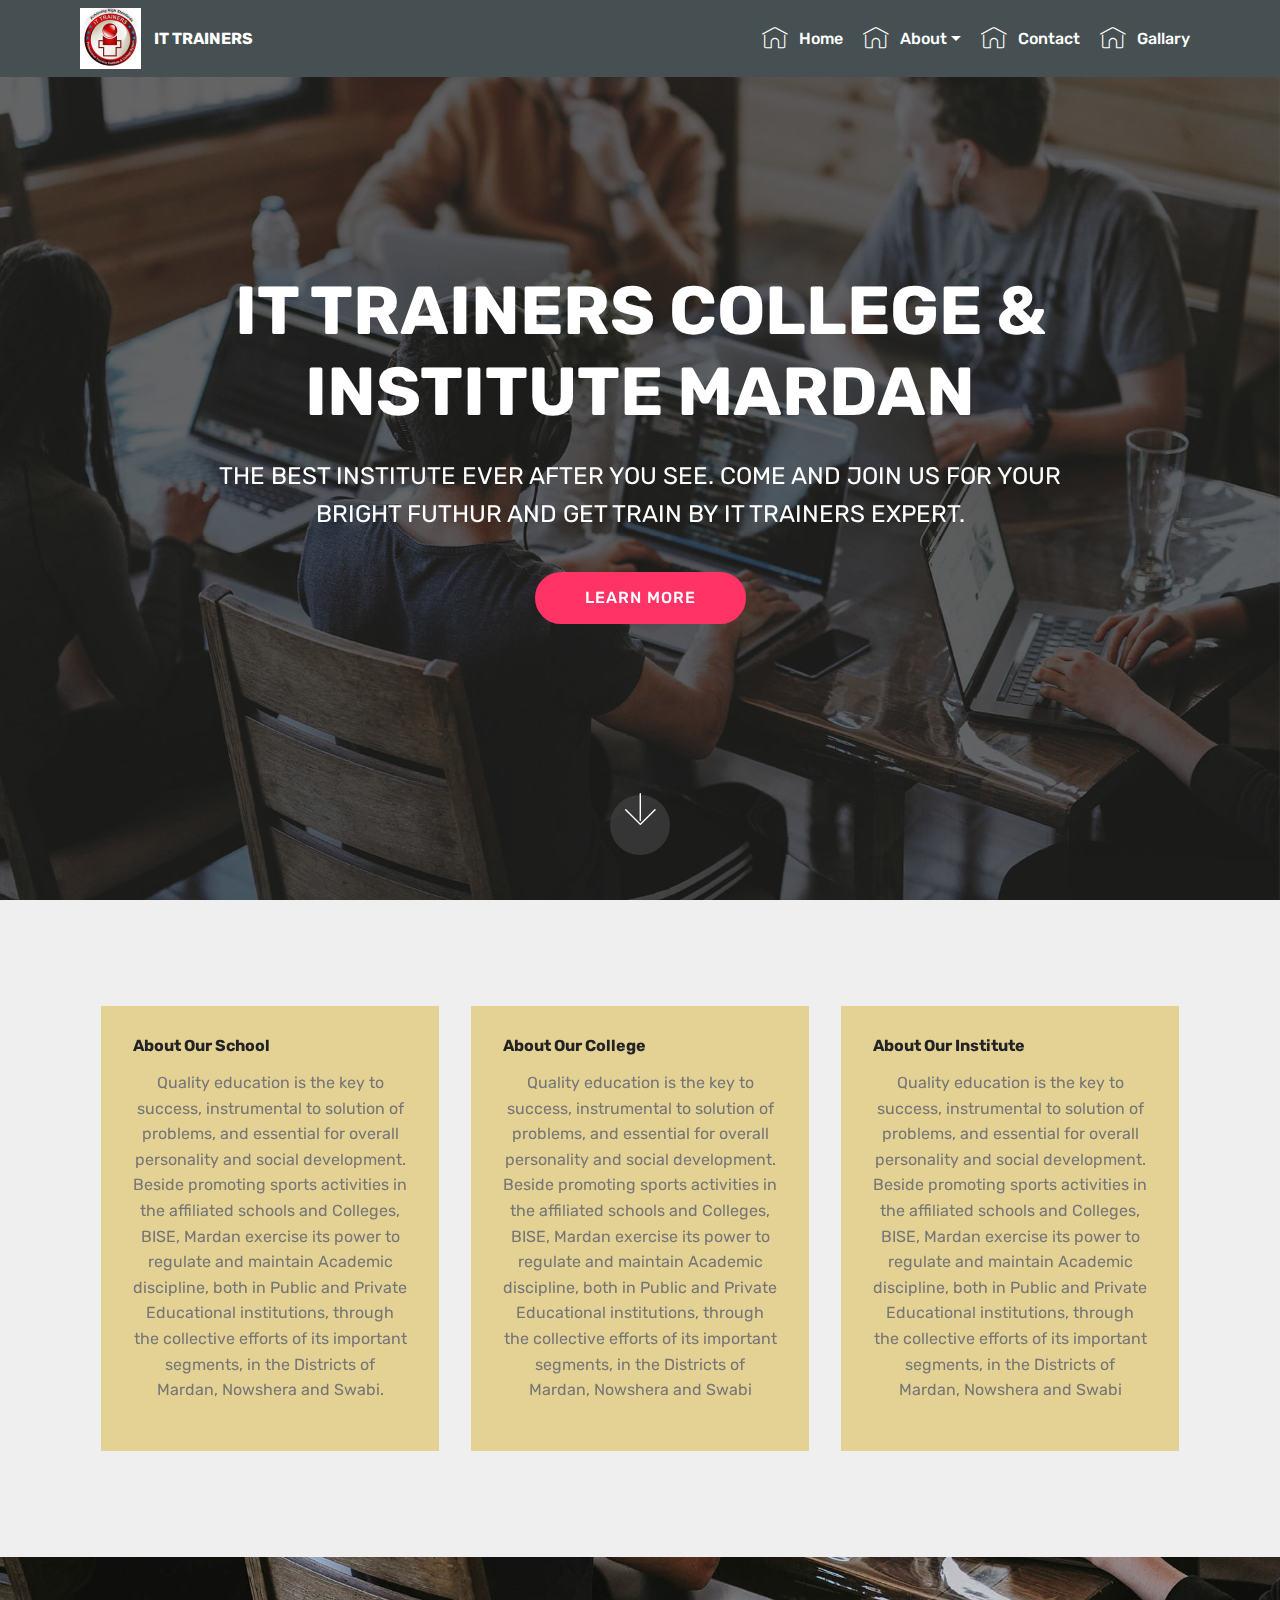
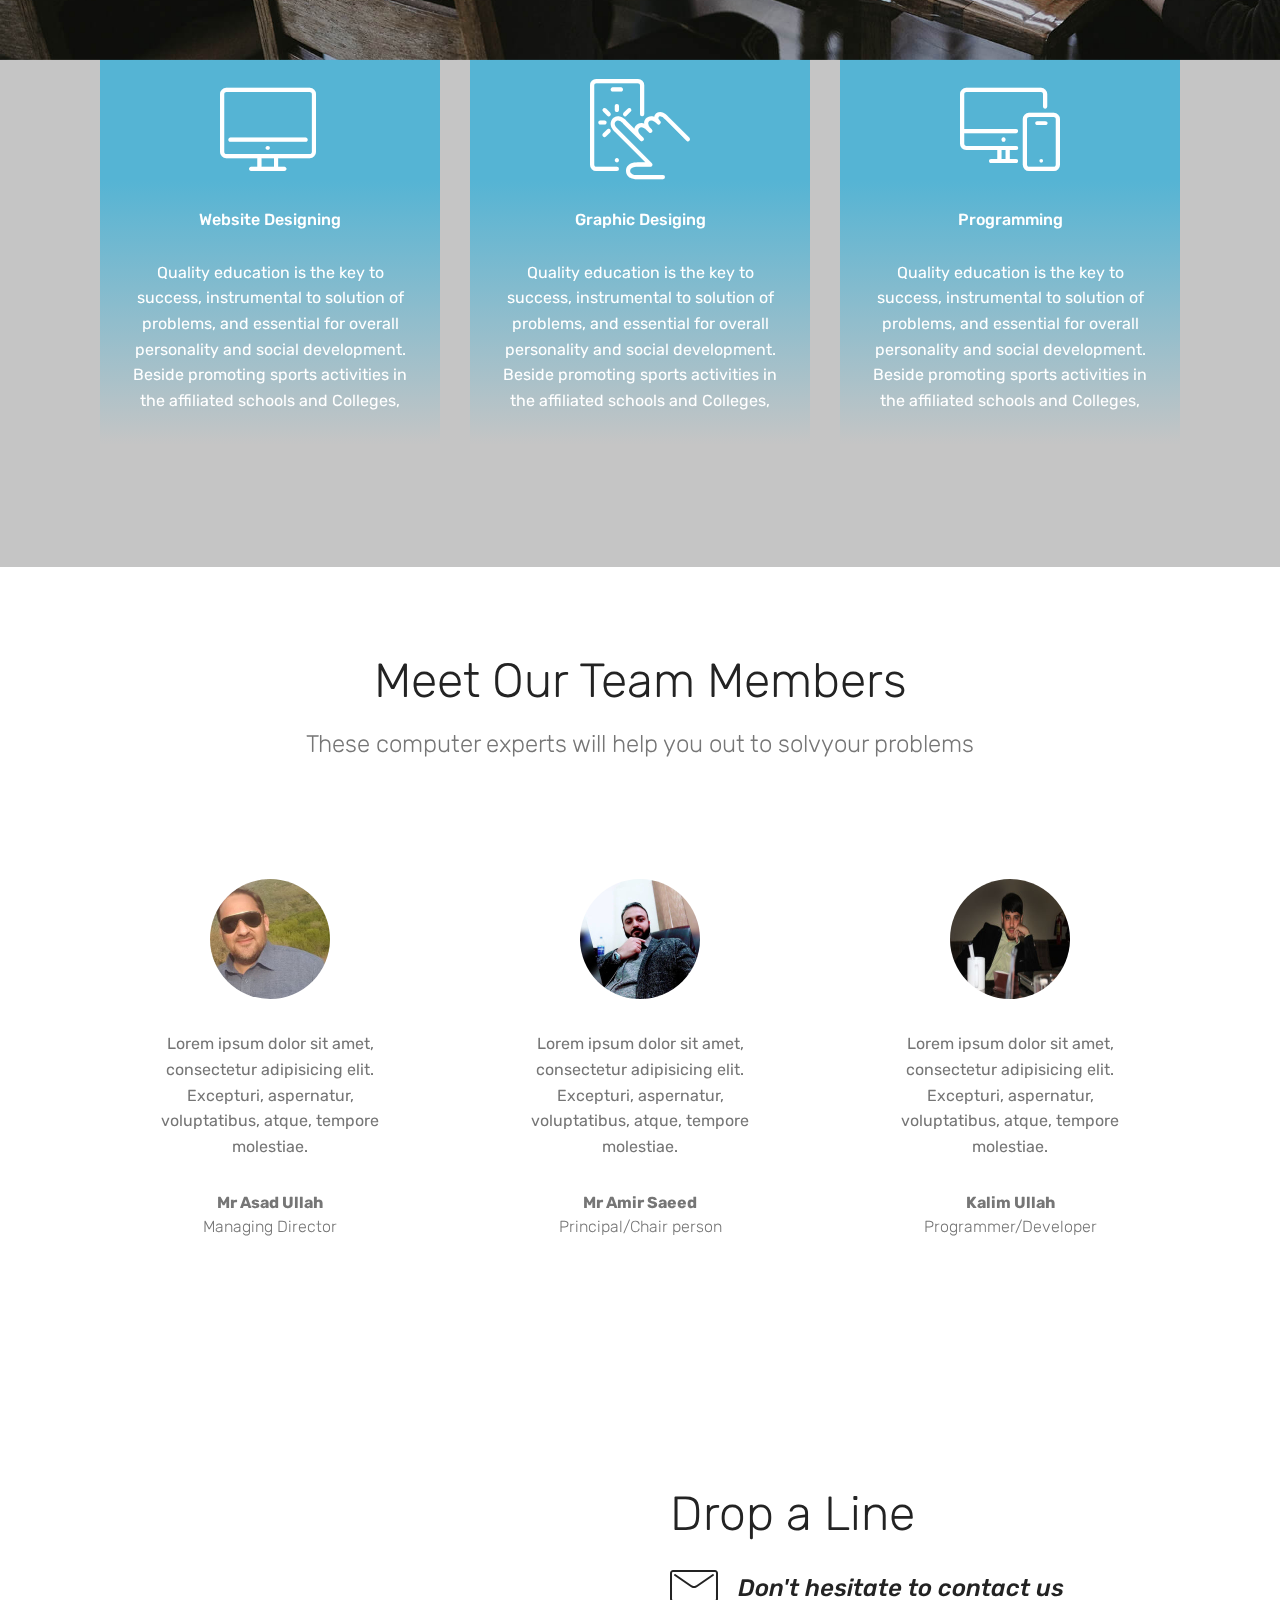
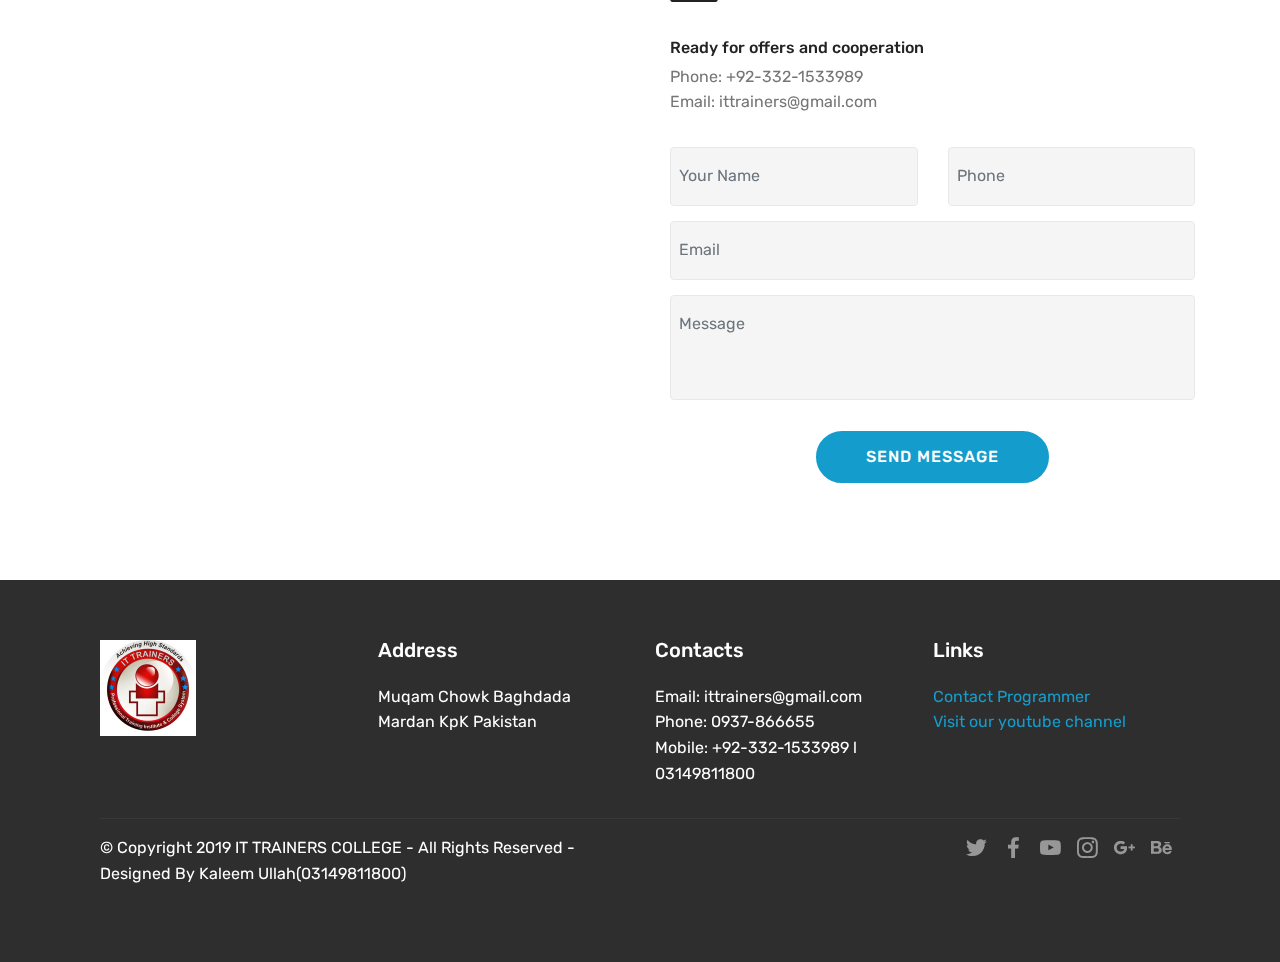
==== commit b5f89d1c: "Update index.html" ====
--- a/index.html
+++ b/index.html
@@ -1,431 +1,433 @@
-<!DOCTYPE html>
-<html >
-<head>
-  <!-- Site made with Mobirise Website Builder v4.9.1, https://mobirise.com -->
-  <meta charset="UTF-8">
-  <meta http-equiv="X-UA-Compatible" content="IE=edge">
-  <meta name="generator" content="Mobirise v4.9.1, mobirise.com">
-  <meta name="viewport" content="width=device-width, initial-scale=1, minimum-scale=1">
-  <link rel="shortcut icon" href="assets/images/logo-122x122.jpg" type="image/x-icon">
-  <meta name="description" content="">
-  <title>Home</title>
-  <link rel="stylesheet" href="assets/web/assets/mobirise-icons/mobirise-icons.css">
-  <link rel="stylesheet" href="assets/tether/tether.min.css">
-  <link rel="stylesheet" href="assets/soundcloud-plugin/style.css">
-  <link rel="stylesheet" href="assets/bootstrap/css/bootstrap.min.css">
-  <link rel="stylesheet" href="assets/bootstrap/css/bootstrap-grid.min.css">
-  <link rel="stylesheet" href="assets/bootstrap/css/bootstrap-reboot.min.css">
-  <link rel="stylesheet" href="assets/dropdown/css/style.css">
-  <link rel="stylesheet" href="assets/socicon/css/styles.css">
-  <link rel="stylesheet" href="assets/theme/css/style.css">
-  <link rel="stylesheet" href="assets/mobirise/css/mbr-additional.css" type="text/css">
-  
-  
-  
-</head>
-<body>
-  <link rel="stylesheet" href="style.less" class="cid-rgBXZHnB4C" id="menu1-0" data-rv-view="138"><section class="menu cid-rgBXZHnB4C" once="menu" id="menu1-0">
-
-    
-
-    <nav class="navbar navbar-expand beta-menu navbar-dropdown align-items-center navbar-fixed-top navbar-toggleable-sm">
-        <button class="navbar-toggler navbar-toggler-right" type="button" data-toggle="collapse" data-target="#navbarSupportedContent" aria-controls="navbarSupportedContent" aria-expanded="false" aria-label="Toggle navigation">
-            <div class="hamburger">
-                <span></span>
-                <span></span>
-                <span></span>
-                <span></span>
-            </div>
-        </button>
-        <div class="menu-logo">
-            <div class="navbar-brand">
-                <span class="navbar-logo">
-                    <a href="https://mobirise.co">
-                         <img src="assets/images/logo-122x122.jpg" alt="Mobirise" title="" style="height: 3.8rem;">
-                    </a>
-                </span>
-                <span class="navbar-caption-wrap"><a class="navbar-caption text-white display-4" href="https://mobirise.co">IT TRAINERS</a></span>
-            </div>
-        </div>
-        <div class="collapse navbar-collapse" id="navbarSupportedContent">
-            <ul class="navbar-nav nav-dropdown nav-right" data-app-modern-menu="true"><li class="nav-item">
-                    <a class="nav-link link text-white display-4" href="http://index.html">
-                        </a>
-                </li><li class="nav-item"><a class="nav-link link text-white display-4" href="http://index.html">
-                        <span class="mbri-home mbr-iconfont mbr-iconfont-btn"></span>Home</a></li><li class="nav-item dropdown open"><a class="nav-link link text-white dropdown-toggle display-4" href="http://about.html" data-toggle="dropdown-submenu" aria-expanded="true">
-                        <span class="mbri-home mbr-iconfont mbr-iconfont-btn"></span>About</a><div class="dropdown-menu"><a class="text-white dropdown-item display-4" href="http://about.html">About Courses<br>About Our Team<br>About Our Services<br>About Our Admission</a></div></li><li class="nav-item"><a class="nav-link link text-white display-4" href="http://contact.html">
-                        <span class="mbri-home mbr-iconfont mbr-iconfont-btn"></span>Contact</a></li><li class="nav-item"><a class="nav-link link text-white display-4" href="http://gallary.html">
-                        <span class="mbri-home mbr-iconfont mbr-iconfont-btn"></span>Gallary</a></li></ul>
-            
-        </div>
-    </nav>
-</section>
-
-<section class="engine"><a href="https://mobirise.info/y">free html web templates</a></section><section class="cid-rgBY1aEPRz mbr-fullscreen mbr-parallax-background" id="header2-1">
-
-    
-
-    <div class="mbr-overlay" style="opacity: 0.6; background-color: rgb(35, 35, 35);"></div>
-
-    <div class="container align-center">
-        <div class="row justify-content-md-center">
-            <div class="mbr-white col-md-10">
-                <h1 class="mbr-section-title mbr-bold pb-3 mbr-fonts-style display-1">
-                    IT TRAINERS COLLEGE &amp; INSTITUTE MARDAN</h1>
-                
-                <p class="mbr-text pb-3 mbr-fonts-style display-5">THE BEST INSTITUTE EVER AFTER YOU SEE. COME AND JOIN US FOR YOUR BRIGHT FUTHUR AND GET TRAIN BY IT TRAINERS EXPERT.</p>
-                <div class="mbr-section-btn"><a class="btn btn-md btn-secondary display-4" href="tel:+92-314-9811800">LEARN MORE</a></div>
-            </div>
-        </div>
-    </div>
-    <div class="mbr-arrow hidden-sm-down" aria-hidden="true">
-        <a href="#next">
-            <i class="mbri-down mbr-iconfont"></i>
-        </a>
-    </div>
-</section>
-
-<section class="features4 cid-rgC1sPnCjh" id="features4-2">
-    
-         
-
-    
-    <div class="container">
-        <div class="media-container-row">
-            <div class="card p-3 col-12 col-md-6 col-lg-4">
-                <div class="card-wrapper media-container-row media-container-row">
-                    <div class="card-box">
-                        <h4 class="card-title pb-3 mbr-fonts-style display-7"><strong>
-                            About Our School</strong></h4>
-                        <p class="mbr-text mbr-fonts-style display-7">
-                            Quality education is the key to success, instrumental to solution of problems, and essential for overall personality and social development. Beside promoting sports activities in the affiliated schools and Colleges, BISE, Mardan exercise its power to regulate and maintain Academic discipline, both in Public and Private Educational institutions, through the collective efforts of its important segments, in the Districts of Mardan, Nowshera and Swabi.</p>
-                    </div>
-                </div>
-            </div>
-
-            <div class="card p-3 col-12 col-md-6 col-12 col-md-6 col-lg-4">
-                <div class="card-wrapper media-container-row">
-                    <div class="card-box">
-                        <h4 class="card-title pb-3 mbr-fonts-style display-7"><strong>
-                            About Our College</strong></h4>
-                        <p class="mbr-text mbr-fonts-style display-7">
-                            Quality education is the key to success, instrumental to solution of problems, and essential for overall personality and social development. Beside promoting sports activities in the affiliated schools and Colleges, BISE, Mardan exercise its power to regulate and maintain Academic discipline, both in Public and Private Educational institutions, through the collective efforts of its important segments, in the Districts of Mardan, Nowshera and Swabi
-                        </p>
-                    </div>
-                </div>
-            </div>
-
-            <div class="card p-3 col-12 col-md-6 col-lg-4">
-                <div class="card-wrapper media-container-row">
-                    <div class="card-box">
-                        <h4 class="card-title pb-3 mbr-fonts-style display-7"><strong>About Our Institute</strong></h4>
-                        <p class="mbr-text mbr-fonts-style display-7">
-                            Quality education is the key to success, instrumental to solution of problems, and essential for overall personality and social development. Beside promoting sports activities in the affiliated schools and Colleges, BISE, Mardan exercise its power to regulate and maintain Academic discipline, both in Public and Private Educational institutions, through the collective efforts of its important segments, in the Districts of Mardan, Nowshera and Swabi
-                        </p>
-                    </div>
-                </div>
-            </div>
-
-            
-        </div>
-    </div>
-</section>
-
-<section class="features8 cid-rgC2Fn4Uyv mbr-parallax-background" id="features8-3">
-
-    
-
-    <div class="mbr-overlay" style="opacity: 0.2; background-color: rgb(35, 35, 35);">
-    </div>
-
-    <div class="container">
-        <div class="media-container-row">
-
-            <div class="card  col-12 col-md-6 col-lg-4">
-                <div class="card-img">
-                    <span class="mbri-desktop mbr-iconfont"></span>
-                </div>
-                <div class="card-box align-center">
-                    <h4 class="card-title mbr-fonts-style display-7">
-                        Website Designing</h4>
-                    <p class="mbr-text mbr-fonts-style display-7">
-                       Quality education is the key to success, instrumental to solution of problems, and essential for overall personality and social development. Beside promoting sports activities in the affiliated schools and Colleges, 
-                    </p>
-                    
-                </div>
-            </div>
-
-            <div class="card  col-12 col-md-6 col-lg-4">
-                <div class="card-img">
-                    <span class="mbri-touch mbr-iconfont"></span>
-                </div>
-                <div class="card-box align-center">
-                    <h4 class="card-title mbr-fonts-style display-7">
-                        Graphic Desiging</h4>
-                    <p class="mbr-text mbr-fonts-style display-7">
-                       Quality education is the key to success, instrumental to solution of problems, and essential for overall personality and social development. Beside promoting sports activities in the affiliated schools and Colleges, 
-                    </p>
-                    
-                </div>
-            </div>
-
-            <div class="card  col-12 col-md-6 col-lg-4">
-                <div class="card-img">
-                    <span class="mbri-responsive mbr-iconfont"></span>
-                </div>
-                <div class="card-box align-center">
-                    <h4 class="card-title mbr-fonts-style display-7">
-                        Programming</h4>
-                    <p class="mbr-text mbr-fonts-style display-7">
-                       Quality education is the key to success, instrumental to solution of problems, and essential for overall personality and social development. Beside promoting sports activities in the affiliated schools and Colleges, 
-                    </p>
-                    
-                </div>
-            </div>
-
-            
-        </div>
-    </div>
-</section>
-
-<section class="testimonials1 cid-rgC3oCKPj4" id="testimonials1-5">
-
-    
-
-    
-    <div class="container">
-        <div class="media-container-row">
-            <div class="title col-12 align-center">
-                <h2 class="pb-3 mbr-fonts-style display-2">
-                    Meet Our Team Members</h2>
-                <h3 class="mbr-section-subtitle mbr-light pb-3 mbr-fonts-style display-5">
-                    These computer experts will help you out to solvyour problems</h3>
-            </div>
-        </div>
-    </div>
-
-    <div class="container pt-3 mt-2">
-        <div class="media-container-row">
-            <div class="mbr-testimonial p-3 align-center col-12 col-md-6 col-lg-4">
-                <div class="panel-item p-3">
-                    <div class="card-block">
-                        <div class="testimonial-photo">
-                            <a href="https://www.facebook.com/profile.php?id=100000271023565" target="_blank"><img src="assets/images/hhu-240x240.jpg" alt="" title=""></a>
-                        </div>
-                        <p class="mbr-text mbr-fonts-style display-7">
-                           Lorem ipsum dolor sit amet, consectetur adipisicing elit. Excepturi, aspernatur, voluptatibus, atque, tempore molestiae.
-                        </p>
-                    </div>
-                    <div class="card-footer">
-                        <div class="mbr-author-name mbr-bold mbr-fonts-style display-7">
-                             Mr Asad Ullah</div>
-                        <small class="mbr-author-desc mbr-italic mbr-light mbr-fonts-style display-7">Managing Director</small>
-                    </div>
-                </div>
-            </div>
-
-            <div class="mbr-testimonial p-3 align-center col-12 col-md-6 col-lg-4">
-                <div class="panel-item p-3">
-                    <div class="card-block">
-                        <div class="testimonial-photo">
-                            <a href="https://www.facebook.com/amirsaeed1984/timeline?lst=100005720010076%3A1415146538%3A1548826964" target="_blank"><img src="assets/images/kkk-240x240.jpg" alt="" title=""></a>
-                        </div>
-                        <p class="mbr-text mbr-fonts-style display-7">
-                           Lorem ipsum dolor sit amet, consectetur adipisicing elit. Excepturi, aspernatur, voluptatibus, atque, tempore molestiae.
-                        </p>
-                    </div>
-                    <div class="card-footer">
-                        <div class="mbr-author-name mbr-bold mbr-fonts-style display-7">
-                             Mr Amir Saeed</div>
-                        <small class="mbr-author-desc mbr-italic mbr-light mbr-fonts-style display-7">
-                               Principal/Chair person</small>
-                    </div>
-                </div>
-            </div>
-
-            <div class="mbr-testimonial p-3 align-center col-12 col-md-6 col-lg-4">
-                <div class="panel-item p-3">
-                    <div class="card-block">
-                        <div class="testimonial-photo">
-                            <a href="https://www.facebook.com/kaleem.ullah.123456"><img src="assets/images/img-9982-240x160.jpg" alt="" title=""></a>
-                        </div>
-                        <p class="mbr-text mbr-fonts-style display-7">
-                           Lorem ipsum dolor sit amet, consectetur adipisicing elit. Excepturi, aspernatur, voluptatibus, atque, tempore molestiae.
-                        </p>
-                    </div>
-                    <div class="card-footer">
-                        <div class="mbr-author-name mbr-bold mbr-fonts-style display-7">
-                             Kalim Ullah</div>
-                        <small class="mbr-author-desc mbr-italic mbr-light mbr-fonts-style display-7">Programmer/Developer</small>
-                    </div>
-                </div>
-            </div>
-
-            
-
-            
-
-            
-        </div>
-    </div>   
-</section>
-
-<section class="mbr-section form4 cid-rgC3jJg6fo" id="form4-4">
-
-    
-
-    
-    <div class="container">
-        <div class="row">
-            <div class="col-md-6">
-                <div class="google-map"><iframe frameborder="0" style="border:0" src="https://www.google.com/maps/embed/v1/place?key=AIzaSyAEIpgj38KyLFELm2bK9Y7krBkz1K-cMq8&amp;q=place_id:ChIJn6wOs6lZwokRLKy1iqRcoKw" allowfullscreen=""></iframe></div>
-            </div>
-            <div class="col-md-6">
-                <h2 class="pb-3 align-left mbr-fonts-style display-2">
-                    Drop a Line
-                </h2>
-                <div>
-                    <div class="icon-block pb-3 align-left">
-                        <span class="icon-block__icon">
-                            <span class="mbri-letter mbr-iconfont"></span>
-                        </span>
-                        <h4 class="icon-block__title align-left mbr-fonts-style display-5">
-                            Don't hesitate to contact us
-                        </h4>
-                    </div>
-                    <div class="icon-contacts pb-3">
-                        <h5 class="align-left mbr-fonts-style display-7">
-                            Ready for offers and cooperation
-                        </h5>
-                        <p class="mbr-text align-left mbr-fonts-style display-7">
-                            Phone: +92-332-1533989<br>
-                            Email: ittrainers@gmail.com</p>
-                    </div>
-                </div>
-                <div data-form-type="formoid">
-                    <div data-form-alert="" hidden="">We recieved your message. Thanks for your feedback.</div>
-                    <form class="block mbr-form" action="https://mobirise.com/" method="post" data-form-title="Mobirise Form"><input type="hidden" name="email" data-form-email="true" value="oyKuGR4a0sXlzDBommt34F0mp2G2RKdkQUgkTr7H7gXHasoGria+Ewvz6uMXj8TIpXw3MPL8Nsd5iP/d/ftp6/WnvPQyCcKt5A4oQErS2H5qe4R3tWstz4ROviwkN9Gf">
-                        <div class="row">
-                            <div class="col-md-6 multi-horizontal" data-for="name">
-                                <input type="text" class="form-control input" name="name" data-form-field="Name" placeholder="Your Name" required="" id="name-form4-4">
-                            </div>
-                            <div class="col-md-6 multi-horizontal" data-for="phone">
-                                <input type="text" class="form-control input" name="phone" data-form-field="Phone" placeholder="Phone" required="" id="phone-form4-4">
-                            </div>
-                            <div class="col-md-12" data-for="email">
-                                <input type="text" class="form-control input" name="email" data-form-field="Email" placeholder="Email" required="" id="email-form4-4">
-                            </div>
-                            <div class="col-md-12" data-for="message">
-                                <textarea class="form-control input" name="message" rows="3" data-form-field="Message" placeholder="Message" style="resize:none" id="message-form4-4"></textarea>
-                            </div>
-                            <div class="input-group-btn col-md-12" style="margin-top: 10px;">
-                                <button href="" type="submit" class="btn btn-primary btn-form display-4">SEND MESSAGE</button>
-                            </div>
-                        </div>
-                    </form>
-                </div>
-            </div>
-        </div>
-    </div>
-</section>
-
-<section class="cid-rgC3s0yc18" id="footer1-6">
-
-    
-
-    
-
-    <div class="container">
-        <div class="media-container-row content text-white">
-            <div class="col-12 col-md-3">
-                <div class="media-wrap">
-                    <a href="https://mobirise.co/">
-                        <img src="assets/images/logo-192x192.jpg" alt="Mobirise" title="">
-                    </a>
-                </div>
-            </div>
-            <div class="col-12 col-md-3 mbr-fonts-style display-7">
-                <h5 class="pb-3">
-                    Address
-                </h5>
-                <p class="mbr-text">Muqam Chowk Baghdada Mardan KpK Pakistan</p>
-            </div>
-            <div class="col-12 col-md-3 mbr-fonts-style display-7">
-                <h5 class="pb-3">
-                    Contacts
-                </h5>
-                <p class="mbr-text">
-                    Email: ittrainers@gmail.com&nbsp;<br>Phone: 0937-866655&nbsp;<br>Mobile: +92-332-1533989 l 03149811800</p>
-            </div>
-            <div class="col-12 col-md-3 mbr-fonts-style display-7">
-                <h5 class="pb-3">
-                    Links
-                </h5>
-                <p class="mbr-text"><a href="http://123.com">Contact Programmer</a><a href="http://www.youtube.com/c/kaleemullah525">&nbsp;</a><br><a class="text-primary" href="http://123.com">Visit our youtube channel</a><a href="http://www.youtube.com/c/kaleemullah525">&nbsp;</a><br><br></p>
-            </div>
-        </div>
-        <div class="footer-lower">
-            <div class="media-container-row">
-                <div class="col-sm-12">
-                    <hr>
-                </div>
-            </div>
-            <div class="media-container-row mbr-white">
-                <div class="col-sm-6 copyright">
-                    <p class="mbr-text mbr-fonts-style display-7">
-                        © Copyright 2019 IT TRAINERS COLLEGE - All Rights Reserved - Designed By Kaleem Ullah(03149811800)</p>
-                </div>
-                <div class="col-md-6">
-                    <div class="social-list align-right">
-                        <div class="soc-item">
-                            <a href="https://twitter.com/mobirise" target="_blank">
-                                <span class="socicon-twitter socicon mbr-iconfont mbr-iconfont-social"></span>
-                            </a>
-                        </div>
-                        <div class="soc-item">
-                            <a href="https://www.facebook.com/pages/Mobirise/1616226671953247" target="_blank">
-                                <span class="socicon-facebook socicon mbr-iconfont mbr-iconfont-social"></span>
-                            </a>
-                        </div>
-                        <div class="soc-item">
-                            <a href="https://www.youtube.com/c/kaleemulah525" target="_blank">
-                                <span class="mbr-iconfont mbr-iconfont-social socicon-youtube socicon"></span>
-                            </a>
-                        </div>
-                        <div class="soc-item">
-                            <a href="https://instagram.com/mobirise" target="_blank">
-                                <span class="socicon-instagram socicon mbr-iconfont mbr-iconfont-social"></span>
-                            </a>
-                        </div>
-                        <div class="soc-item">
-                            <a href="https://plus.google.com/u/0/+Mobirise" target="_blank">
-                                <span class="socicon-googleplus socicon mbr-iconfont mbr-iconfont-social"></span>
-                            </a>
-                        </div>
-                        <div class="soc-item">
-                            <a href="https://www.behance.net/Mobirise" target="_blank">
-                                <span class="socicon-behance socicon mbr-iconfont mbr-iconfont-social"></span>
-                            </a>
-                        </div>
-                    </div>
-                </div>
-            </div>
-        </div>
-    </div>
-</section>
-
-
-  <script src="assets/web/assets/jquery/jquery.min.js"></script>
-  <script src="assets/popper/popper.min.js"></script>
-  <script src="assets/tether/tether.min.js"></script>
-  <script src="assets/bootstrap/js/bootstrap.min.js"></script>
-  <script src="assets/smoothscroll/smooth-scroll.js"></script>
-  <script src="assets/dropdown/js/script.min.js"></script>
-  <script src="assets/touchswipe/jquery.touch-swipe.min.js"></script>
-  <script src="assets/parallax/jarallax.min.js"></script>
-  <script src="assets/theme/js/script.js"></script>
-  <script src="assets/formoid/formoid.min.js"></script>
-  
-  
-</body>
-</html>+<!DOCTYPE html>
+<html >
+<head>
+  <!-- Site made with Mobirise Website Builder v4.9.1, https://mobirise.com -->
+  <meta charset="UTF-8">
+  <meta http-equiv="X-UA-Compatible" content="IE=edge">
+  <meta name="generator" content="Mobirise v4.9.1, mobirise.com">
+  <meta name="viewport" content="width=device-width, initial-scale=1, minimum-scale=1">
+  <link rel="shortcut icon" href="assets/images/logo-122x122.jpg" type="image/x-icon">
+  <meta name="description" content="">
+  <title>Home</title>
+  <link rel="stylesheet" href="assets/web/assets/mobirise-icons/mobirise-icons.css">
+  <link rel="stylesheet" href="assets/tether/tether.min.css">
+  <link rel="stylesheet" href="assets/soundcloud-plugin/style.css">
+  <link rel="stylesheet" href="assets/bootstrap/css/bootstrap.min.css">
+  <link rel="stylesheet" href="assets/bootstrap/css/bootstrap-grid.min.css">
+  <link rel="stylesheet" href="assets/bootstrap/css/bootstrap-reboot.min.css">
+  <link rel="stylesheet" href="assets/dropdown/css/style.css">
+  <link rel="stylesheet" href="assets/socicon/css/styles.css">
+  <link rel="stylesheet" href="assets/theme/css/style.css">
+  <link rel="stylesheet" href="assets/mobirise/css/mbr-additional.css" type="text/css">
+  
+  
+  
+</head>
+<body>
+  <link rel="stylesheet" href="style.less" class="cid-rgBXZHnB4C" id="menu1-0" data-rv-view="138"><section class="menu cid-rgBXZHnB4C" once="menu" id="menu1-0">
+
+    
+
+    <nav class="navbar navbar-expand beta-menu navbar-dropdown align-items-center navbar-fixed-top navbar-toggleable-sm">
+        <button class="navbar-toggler navbar-toggler-right" type="button" data-toggle="collapse" data-target="#navbarSupportedContent" aria-controls="navbarSupportedContent" aria-expanded="false" aria-label="Toggle navigation">
+            <div class="hamburger">
+                <span></span>
+                <span></span>
+                <span></span>
+                <span></span>            </div>
+        </button>
+        <div class="menu-logo">
+            <div class="navbar-brand">
+                <span class="navbar-logo">
+                    <a href="https://mobirise.co">
+                         <img src="assets/images/logo-122x122.jpg" alt="Mobirise" title="" style="height: 3.8rem;">
+                    </a>
+                </span>
+                <span class="navbar-caption-wrap"><a class="navbar-caption text-white display-4" href="https://mobirise.co">IT TRAINERS</a></span>
+            </div>
+        </div>
+        <div class="collapse navbar-collapse" id="navbarSupportedContent">
+            <ul class="navbar-nav nav-dropdown nav-right" data-app-modern-menu="true"><li class="nav-item">
+                    <a class="nav-link link text-white display-4" href="http://index.html">
+              </a>
+                </li><li class="nav-item"><a class="nav-link link text-white display-4" href="http://index.html">
+                        <span class="mbri-home mbr-iconfont mbr-iconfont-btn"></span>Home</a></li>
+                <li class="nav-item dropdown open"><a class="nav-link link text-white dropdown-toggle display-4" href="about.html" data-toggle="dropdown-submenu" aria-expanded="true">
+                        <span class="mbri-home mbr-iconfont mbr-iconfont-btn"></span>About</a>
+              <div class="dropdown-menu"><a class="text-white dropdown-item display-4" href="about.html">About Courses<br>About Our Team<br>About Our Services<br>About Our Admission</a></div>
+              </li><li class="nav-item"><a class="nav-link link text-white display-4" href="http://contact.html">
+                        <span class="mbri-home mbr-iconfont mbr-iconfont-btn"></span>Contact</a></li>
+              <li class="nav-item"><a class="nav-link link text-white display-4" href="http://gallary.html">
+                        <span class="mbri-home mbr-iconfont mbr-iconfont-btn"></span>Gallary</a></li>
+            </ul>
+            
+        </div>
+    </nav>
+</section>
+
+<section class="engine"><a href="https://mobirise.info/y">free html web templates</a></section><section class="cid-rgBY1aEPRz mbr-fullscreen mbr-parallax-background" id="header2-1">
+
+    
+
+    <div class="mbr-overlay" style="opacity: 0.6; background-color: rgb(35, 35, 35);"></div>
+
+    <div class="container align-center">
+        <div class="row justify-content-md-center">
+            <div class="mbr-white col-md-10">
+                <h1 class="mbr-section-title mbr-bold pb-3 mbr-fonts-style display-1">
+                    IT TRAINERS COLLEGE &amp; INSTITUTE MARDAN</h1>
+                
+                <p class="mbr-text pb-3 mbr-fonts-style display-5">THE BEST INSTITUTE EVER AFTER YOU SEE. COME AND JOIN US FOR YOUR BRIGHT FUTHUR AND GET TRAIN BY IT TRAINERS EXPERT.</p>
+                <div class="mbr-section-btn"><a class="btn btn-md btn-secondary display-4" href="tel:+92-314-9811800">LEARN MORE</a></div>
+            </div>
+        </div>
+    </div>
+    <div class="mbr-arrow hidden-sm-down" aria-hidden="true">
+        <a href="#next">
+            <i class="mbri-down mbr-iconfont"></i>
+        </a>
+    </div>
+</section>
+
+<section class="features4 cid-rgC1sPnCjh" id="features4-2">
+    
+         
+
+    
+    <div class="container">
+        <div class="media-container-row">
+            <div class="card p-3 col-12 col-md-6 col-lg-4">
+                <div class="card-wrapper media-container-row media-container-row">
+                    <div class="card-box">
+                        <h4 class="card-title pb-3 mbr-fonts-style display-7"><strong>
+                            About Our School</strong></h4>
+                        <p class="mbr-text mbr-fonts-style display-7">
+                            Quality education is the key to success, instrumental to solution of problems, and essential for overall personality and social development. Beside promoting sports activities in the affiliated schools and Colleges, BISE, Mardan exercise its power to regulate and maintain Academic discipline, both in Public and Private Educational institutions, through the collective efforts of its important segments, in the Districts of Mardan, Nowshera and Swabi.</p>
+                    </div>
+                </div>
+            </div>
+
+            <div class="card p-3 col-12 col-md-6 col-12 col-md-6 col-lg-4">
+                <div class="card-wrapper media-container-row">
+                    <div class="card-box">
+                        <h4 class="card-title pb-3 mbr-fonts-style display-7"><strong>
+                            About Our College</strong></h4>
+                        <p class="mbr-text mbr-fonts-style display-7">
+                            Quality education is the key to success, instrumental to solution of problems, and essential for overall personality and social development. Beside promoting sports activities in the affiliated schools and Colleges, BISE, Mardan exercise its power to regulate and maintain Academic discipline, both in Public and Private Educational institutions, through the collective efforts of its important segments, in the Districts of Mardan, Nowshera and Swabi                        </p>
+                    </div>
+                </div>
+            </div>
+
+            <div class="card p-3 col-12 col-md-6 col-lg-4">
+                <div class="card-wrapper media-container-row">
+                    <div class="card-box">
+                        <h4 class="card-title pb-3 mbr-fonts-style display-7"><strong>About Our Institute</strong></h4>
+                        <p class="mbr-text mbr-fonts-style display-7">
+                            Quality education is the key to success, instrumental to solution of problems, and essential for overall personality and social development. Beside promoting sports activities in the affiliated schools and Colleges, BISE, Mardan exercise its power to regulate and maintain Academic discipline, both in Public and Private Educational institutions, through the collective efforts of its important segments, in the Districts of Mardan, Nowshera and Swabi                        </p>
+                    </div>
+                </div>
+            </div>
+
+            
+        </div>
+    </div>
+</section>
+
+<section class="features8 cid-rgC2Fn4Uyv mbr-parallax-background" id="features8-3">
+
+    
+
+    <div class="mbr-overlay" style="opacity: 0.2; background-color: rgb(35, 35, 35);">
+    </div>
+
+    <div class="container">
+        <div class="media-container-row">
+
+            <div class="card  col-12 col-md-6 col-lg-4">
+                <div class="card-img">
+                    <span class="mbri-desktop mbr-iconfont"></span>
+                </div>
+                <div class="card-box align-center">
+                    <h4 class="card-title mbr-fonts-style display-7">
+                        Website Designing</h4>
+                    <p class="mbr-text mbr-fonts-style display-7">
+                       Quality education is the key to success, instrumental to solution of problems, and essential for overall personality and social development. Beside promoting sports activities in the affiliated schools and Colleges, 
+                    </p>
+                    
+                </div>
+            </div>
+
+            <div class="card  col-12 col-md-6 col-lg-4">
+                <div class="card-img">
+                    <span class="mbri-touch mbr-iconfont"></span>
+                </div>
+                <div class="card-box align-center">
+                    <h4 class="card-title mbr-fonts-style display-7">
+                        Graphic Desiging</h4>
+                    <p class="mbr-text mbr-fonts-style display-7">
+                       Quality education is the key to success, instrumental to solution of problems, and essential for overall personality and social development. Beside promoting sports activities in the affiliated schools and Colleges, 
+                    </p>
+                    
+                </div>
+            </div>
+
+            <div class="card  col-12 col-md-6 col-lg-4">
+                <div class="card-img">
+                    <span class="mbri-responsive mbr-iconfont"></span>
+                </div>
+                <div class="card-box align-center">
+                    <h4 class="card-title mbr-fonts-style display-7">
+                        Programming</h4>
+                    <p class="mbr-text mbr-fonts-style display-7">
+                       Quality education is the key to success, instrumental to solution of problems, and essential for overall personality and social development. Beside promoting sports activities in the affiliated schools and Colleges, 
+                    </p>
+                    
+                </div>
+            </div>
+
+            
+        </div>
+    </div>
+</section>
+
+<section class="testimonials1 cid-rgC3oCKPj4" id="testimonials1-5">
+
+    
+
+    
+    <div class="container">
+        <div class="media-container-row">
+            <div class="title col-12 align-center">
+                <h2 class="pb-3 mbr-fonts-style display-2">
+                    Meet Our Team Members</h2>
+                <h3 class="mbr-section-subtitle mbr-light pb-3 mbr-fonts-style display-5">
+                    These computer experts will help you out to solvyour problems</h3>
+            </div>
+        </div>
+    </div>
+
+    <div class="container pt-3 mt-2">
+        <div class="media-container-row">
+            <div class="mbr-testimonial p-3 align-center col-12 col-md-6 col-lg-4">
+                <div class="panel-item p-3">
+                    <div class="card-block">
+                        <div class="testimonial-photo">
+                            <a href="https://www.facebook.com/profile.php?id=100000271023565" target="_blank"><img src="assets/images/hhu-240x240.jpg" alt="" title=""></a>
+                        </div>
+                        <p class="mbr-text mbr-fonts-style display-7">
+                           Lorem ipsum dolor sit amet, consectetur adipisicing elit. Excepturi, aspernatur, voluptatibus, atque, tempore molestiae.
+                        </p>
+                    </div>
+                    <div class="card-footer">
+                        <div class="mbr-author-name mbr-bold mbr-fonts-style display-7">
+                             Mr Asad Ullah</div>
+                        <small class="mbr-author-desc mbr-italic mbr-light mbr-fonts-style display-7">Managing Director</small>
+                    </div>
+                </div>
+            </div>
+
+            <div class="mbr-testimonial p-3 align-center col-12 col-md-6 col-lg-4">
+                <div class="panel-item p-3">
+                    <div class="card-block">
+                        <div class="testimonial-photo">
+                            <a href="https://www.facebook.com/amirsaeed1984/timeline?lst=100005720010076%3A1415146538%3A1548826964" target="_blank"><img src="assets/images/kkk-240x240.jpg" alt="" title=""></a>
+                        </div>
+                        <p class="mbr-text mbr-fonts-style display-7">
+                           Lorem ipsum dolor sit amet, consectetur adipisicing elit. Excepturi, aspernatur, voluptatibus, atque, tempore molestiae.
+                        </p>
+                    </div>
+                    <div class="card-footer">
+                        <div class="mbr-author-name mbr-bold mbr-fonts-style display-7">
+                             Mr Amir Saeed</div>
+                        <small class="mbr-author-desc mbr-italic mbr-light mbr-fonts-style display-7">
+                               Principal/Chair person</small>
+                    </div>
+                </div>
+            </div>
+
+            <div class="mbr-testimonial p-3 align-center col-12 col-md-6 col-lg-4">
+                <div class="panel-item p-3">
+                    <div class="card-block">
+                        <div class="testimonial-photo">
+                            <a href="https://www.facebook.com/kaleem.ullah.123456"><img src="assets/images/img-9982-240x160.jpg" alt="" title=""></a>
+                        </div>
+                        <p class="mbr-text mbr-fonts-style display-7">
+                           Lorem ipsum dolor sit amet, consectetur adipisicing elit. Excepturi, aspernatur, voluptatibus, atque, tempore molestiae.
+                        </p>
+                    </div>
+                    <div class="card-footer">
+                        <div class="mbr-author-name mbr-bold mbr-fonts-style display-7">
+                             Kalim Ullah</div>
+                        <small class="mbr-author-desc mbr-italic mbr-light mbr-fonts-style display-7">Programmer/Developer</small>
+                    </div>
+                </div>
+            </div>
+
+            
+
+            
+
+            
+        </div>
+    </div>   
+</section>
+
+<section class="mbr-section form4 cid-rgC3jJg6fo" id="form4-4">
+
+    
+
+    
+    <div class="container">
+        <div class="row">
+            <div class="col-md-6">
+                <div class="google-map"><iframe frameborder="0" style="border:0" src="https://www.google.com/maps/embed/v1/place?key=AIzaSyAEIpgj38KyLFELm2bK9Y7krBkz1K-cMq8&amp;q=place_id:ChIJn6wOs6lZwokRLKy1iqRcoKw" allowfullscreen=""></iframe></div>
+            </div>
+            <div class="col-md-6">
+                <h2 class="pb-3 align-left mbr-fonts-style display-2">
+                    Drop a Line
+                </h2>
+                <div>
+                    <div class="icon-block pb-3 align-left">
+                        <span class="icon-block__icon">
+                            <span class="mbri-letter mbr-iconfont"></span>
+                        </span>
+                        <h4 class="icon-block__title align-left mbr-fonts-style display-5">
+                            Don't hesitate to contact us
+                        </h4>
+                    </div>
+                    <div class="icon-contacts pb-3">
+                        <h5 class="align-left mbr-fonts-style display-7">
+                            Ready for offers and cooperation
+                        </h5>
+                        <p class="mbr-text align-left mbr-fonts-style display-7">
+                            Phone: +92-332-1533989<br>
+                            Email: ittrainers@gmail.com</p>
+                    </div>
+                </div>
+                <div data-form-type="formoid">
+                    <div data-form-alert="" hidden="">We recieved your message. Thanks for your feedback.</div>
+                    <form class="block mbr-form" action="https://mobirise.com/" method="post" data-form-title="Mobirise Form"><input type="hidden" name="email" data-form-email="true" value="oyKuGR4a0sXlzDBommt34F0mp2G2RKdkQUgkTr7H7gXHasoGria+Ewvz6uMXj8TIpXw3MPL8Nsd5iP/d/ftp6/WnvPQyCcKt5A4oQErS2H5qe4R3tWstz4ROviwkN9Gf">
+                        <div class="row">
+                            <div class="col-md-6 multi-horizontal" data-for="name">
+                                <input type="text" class="form-control input" name="name" data-form-field="Name" placeholder="Your Name" required="" id="name-form4-4">
+                            </div>
+                            <div class="col-md-6 multi-horizontal" data-for="phone">
+                                <input type="text" class="form-control input" name="phone" data-form-field="Phone" placeholder="Phone" required="" id="phone-form4-4">
+                            </div>
+                            <div class="col-md-12" data-for="email">
+                                <input type="text" class="form-control input" name="email" data-form-field="Email" placeholder="Email" required="" id="email-form4-4">
+                            </div>
+                            <div class="col-md-12" data-for="message">
+                                <textarea class="form-control input" name="message" rows="3" data-form-field="Message" placeholder="Message" style="resize:none" id="message-form4-4"></textarea>
+                            </div>
+                            <div class="input-group-btn col-md-12" style="margin-top: 10px;">
+                                <button href="" type="submit" class="btn btn-primary btn-form display-4">SEND MESSAGE</button>
+                            </div>
+                        </div>
+                    </form>
+                </div>
+            </div>
+        </div>
+    </div>
+</section>
+
+<section class="cid-rgC3s0yc18" id="footer1-6">
+
+    
+
+    
+
+    <div class="container">
+        <div class="media-container-row content text-white">
+            <div class="col-12 col-md-3">
+                <div class="media-wrap">
+                    <a href="https://mobirise.co/">
+                        <img src="assets/images/logo-192x192.jpg" alt="Mobirise" title="">
+                    </a>
+                </div>
+            </div>
+            <div class="col-12 col-md-3 mbr-fonts-style display-7">
+                <h5 class="pb-3">
+                    Address
+                </h5>
+                <p class="mbr-text">Muqam Chowk Baghdada Mardan KpK Pakistan</p>
+            </div>
+            <div class="col-12 col-md-3 mbr-fonts-style display-7">
+                <h5 class="pb-3">
+                    Contacts
+                </h5>
+                <p class="mbr-text">
+                    Email: ittrainers@gmail.com&nbsp;<br>Phone: 0937-866655&nbsp;<br>Mobile: +92-332-1533989 l 03149811800</p>
+            </div>
+            <div class="col-12 col-md-3 mbr-fonts-style display-7">
+                <h5 class="pb-3">
+                    Links
+                </h5>
+                <p class="mbr-text"><a href="http://123.com">Contact Programmer</a><a href="http://www.youtube.com/c/kaleemullah525">&nbsp;</a><br><a class="text-primary" href="http://123.com">Visit our youtube channel</a><a href="http://www.youtube.com/c/kaleemullah525">&nbsp;</a><br><br></p>
+            </div>
+        </div>
+        <div class="footer-lower">
+            <div class="media-container-row">
+                <div class="col-sm-12">
+                    <hr>
+                </div>
+            </div>
+            <div class="media-container-row mbr-white">
+                <div class="col-sm-6 copyright">
+                    <p class="mbr-text mbr-fonts-style display-7">
+                        © Copyright 2019 IT TRAINERS COLLEGE - All Rights Reserved - Designed By Kaleem Ullah(03149811800)</p>
+                </div>
+                <div class="col-md-6">
+                    <div class="social-list align-right">
+                        <div class="soc-item">
+                            <a href="https://twitter.com/mobirise" target="_blank">
+                                <span class="socicon-twitter socicon mbr-iconfont mbr-iconfont-social"></span>
+                            </a>
+                        </div>
+                        <div class="soc-item">
+                            <a href="https://www.facebook.com/pages/Mobirise/1616226671953247" target="_blank">
+                                <span class="socicon-facebook socicon mbr-iconfont mbr-iconfont-social"></span>
+                            </a>
+                        </div>
+                        <div class="soc-item">
+                            <a href="https://www.youtube.com/c/kaleemulah525" target="_blank">
+                                <span class="mbr-iconfont mbr-iconfont-social socicon-youtube socicon"></span>
+                            </a>
+                        </div>
+                        <div class="soc-item">
+                            <a href="https://instagram.com/mobirise" target="_blank">
+                                <span class="socicon-instagram socicon mbr-iconfont mbr-iconfont-social"></span>
+                            </a>
+                        </div>
+                        <div class="soc-item">
+                            <a href="https://plus.google.com/u/0/+Mobirise" target="_blank">
+                                <span class="socicon-googleplus socicon mbr-iconfont mbr-iconfont-social"></span>
+                            </a>
+                        </div>
+                        <div class="soc-item">
+                            <a href="https://www.behance.net/Mobirise" target="_blank">
+                                <span class="socicon-behance socicon mbr-iconfont mbr-iconfont-social"></span>
+                            </a>
+                        </div>
+                    </div>
+                </div>
+            </div>
+        </div>
+    </div>
+</section>
+
+
+  <script src="assets/web/assets/jquery/jquery.min.js"></script>
+  <script src="assets/popper/popper.min.js"></script>
+  <script src="assets/tether/tether.min.js"></script>
+  <script src="assets/bootstrap/js/bootstrap.min.js"></script>
+  <script src="assets/smoothscroll/smooth-scroll.js"></script>
+  <script src="assets/dropdown/js/script.min.js"></script>
+  <script src="assets/touchswipe/jquery.touch-swipe.min.js"></script>
+  <script src="assets/parallax/jarallax.min.js"></script>
+  <script src="assets/theme/js/script.js"></script>
+  <script src="assets/formoid/formoid.min.js"></script>
+  
+  
+</body>
+</html>
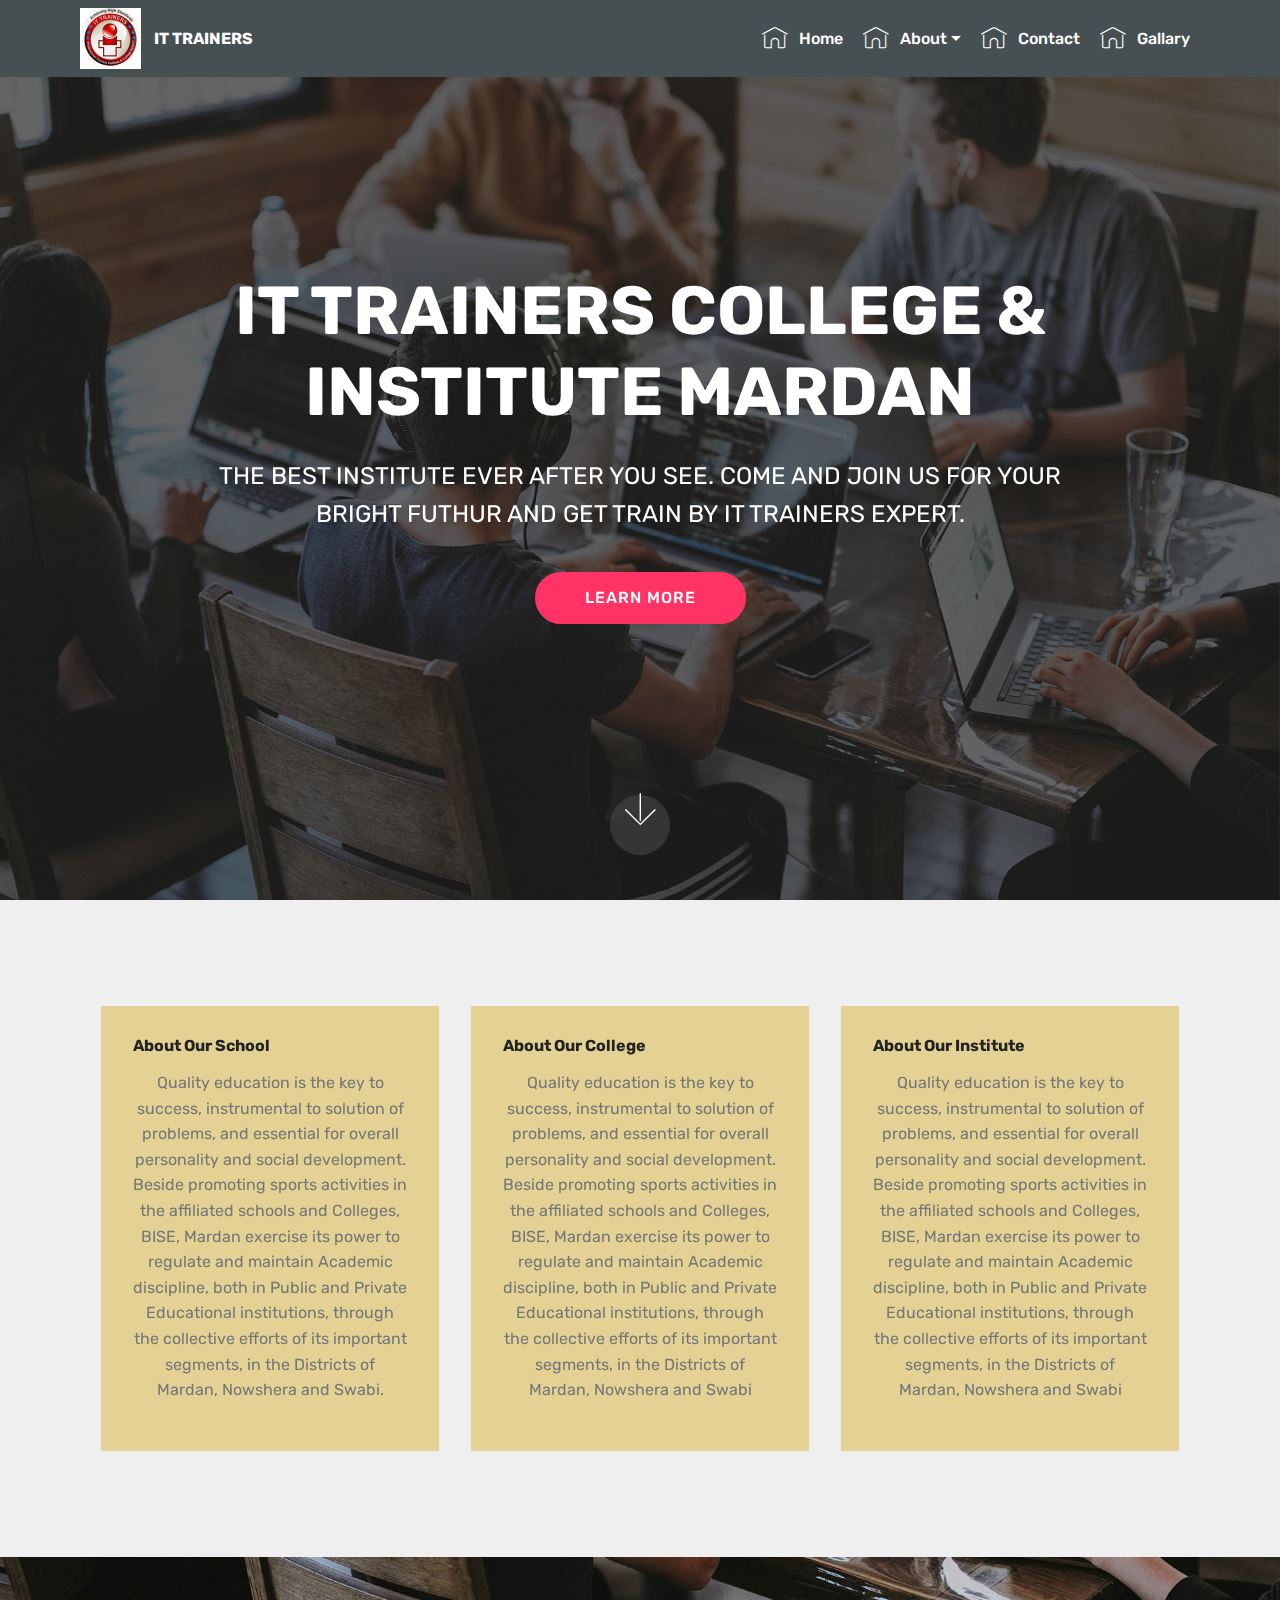
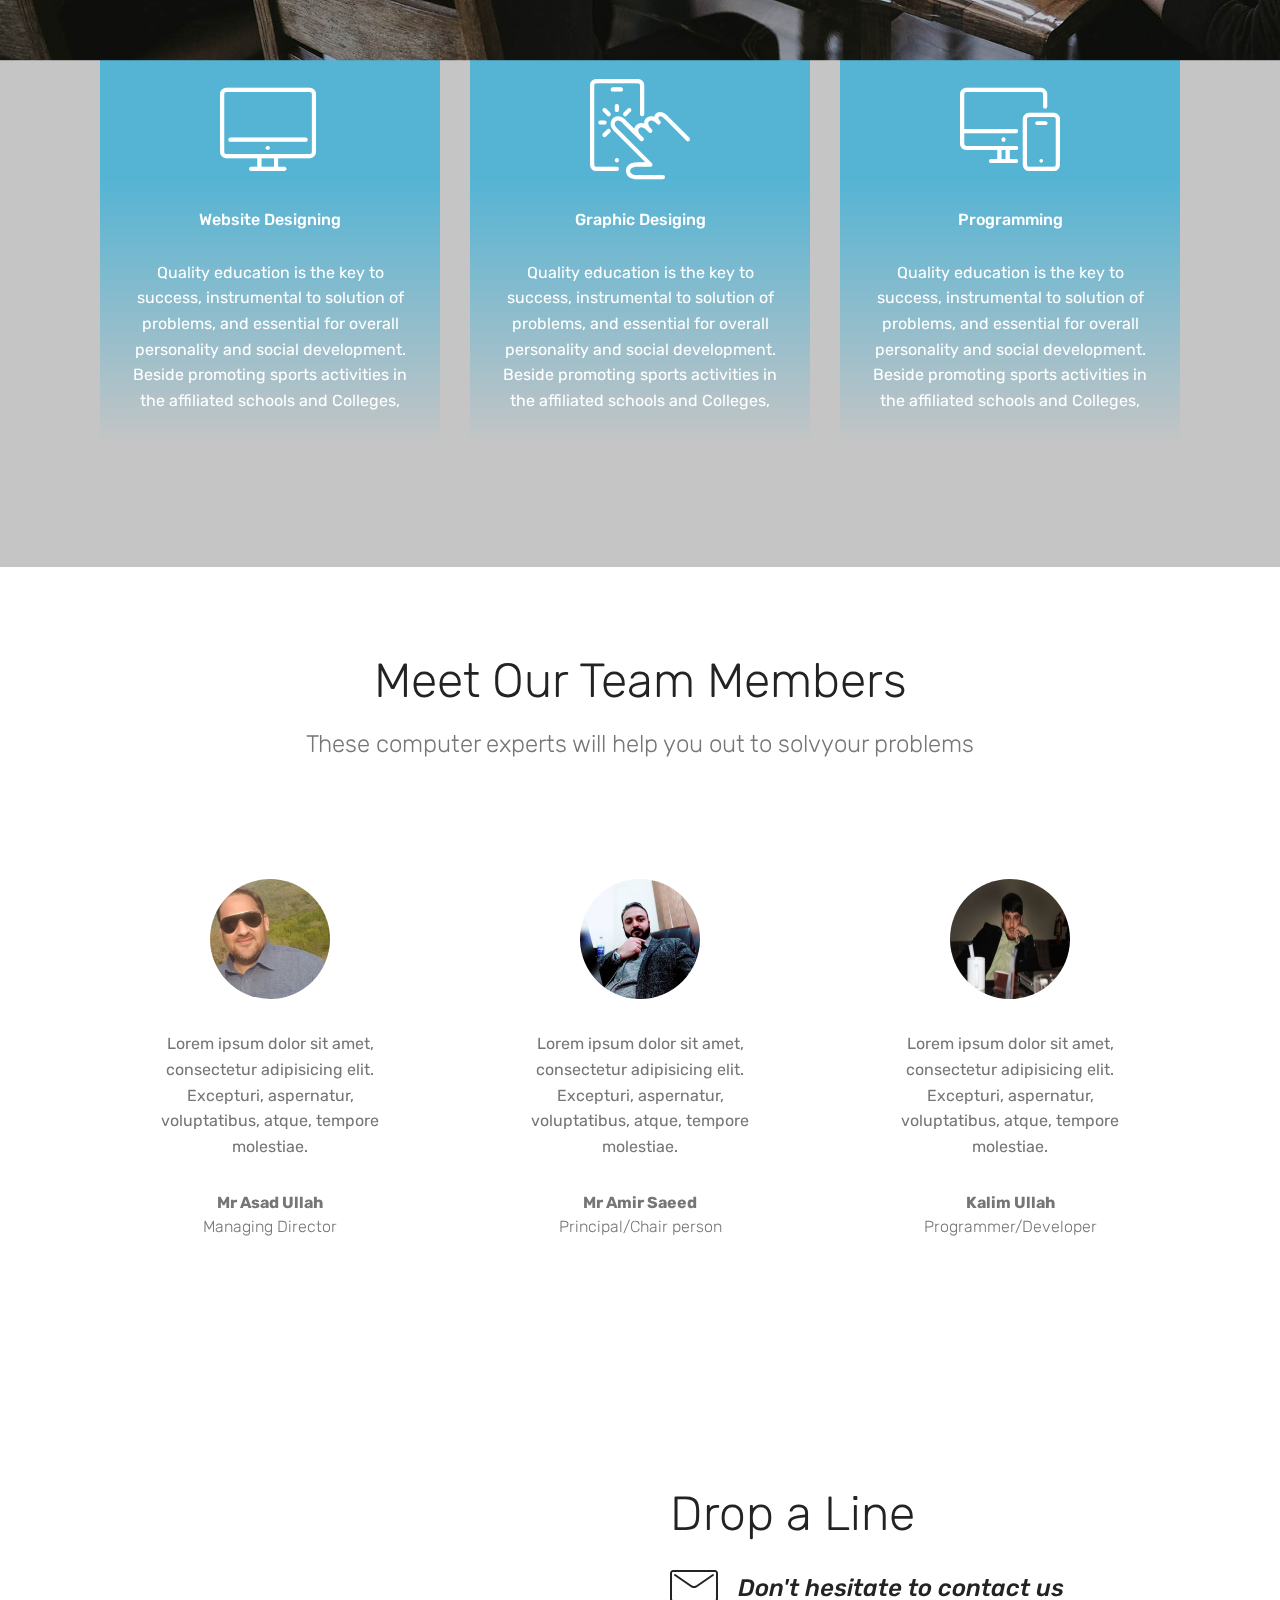
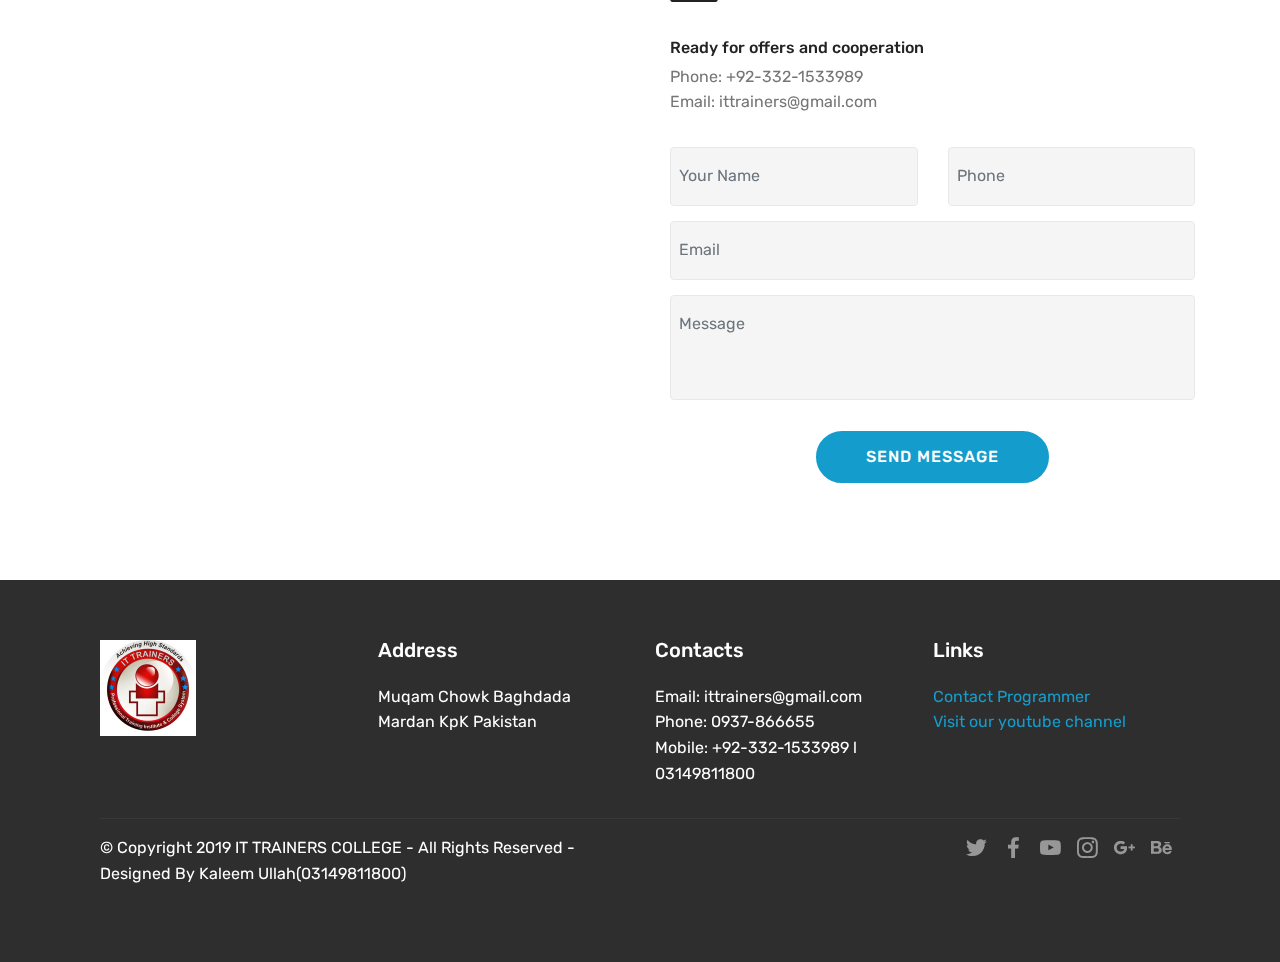
==== commit 26e8e980: "Update index.html" ====
--- a/index.html
+++ b/index.html
@@ -19,7 +19,13 @@
   <link rel="stylesheet" href="assets/socicon/css/styles.css">
   <link rel="stylesheet" href="assets/theme/css/style.css">
   <link rel="stylesheet" href="assets/mobirise/css/mbr-additional.css" type="text/css">
-  
+  <script async src="//pagead2.googlesyndication.com/pagead/js/adsbygoogle.js"></script>
+<script>
+  (adsbygoogle = window.adsbygoogle || []).push({
+    google_ad_client: "ca-pub-6653263983825707",
+    enable_page_level_ads: true
+  });
+</script>
   
   
 </head>
